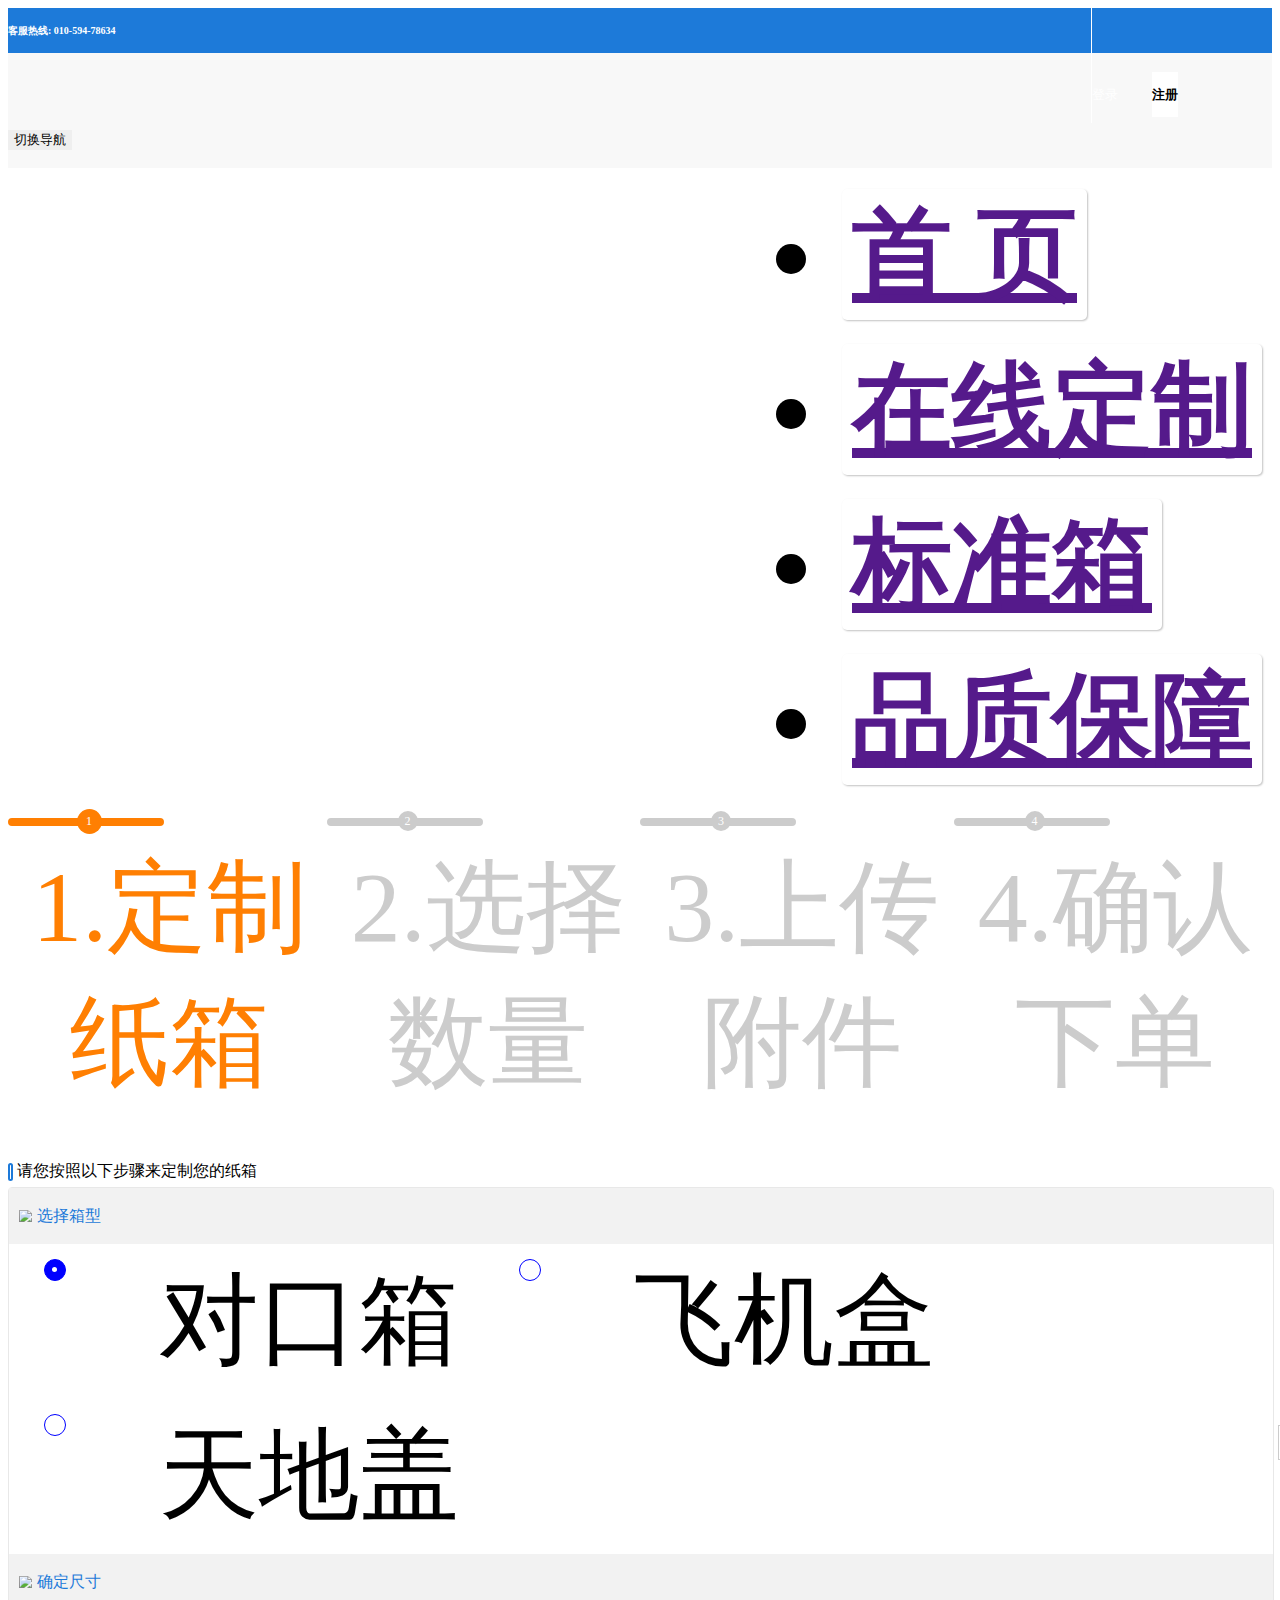
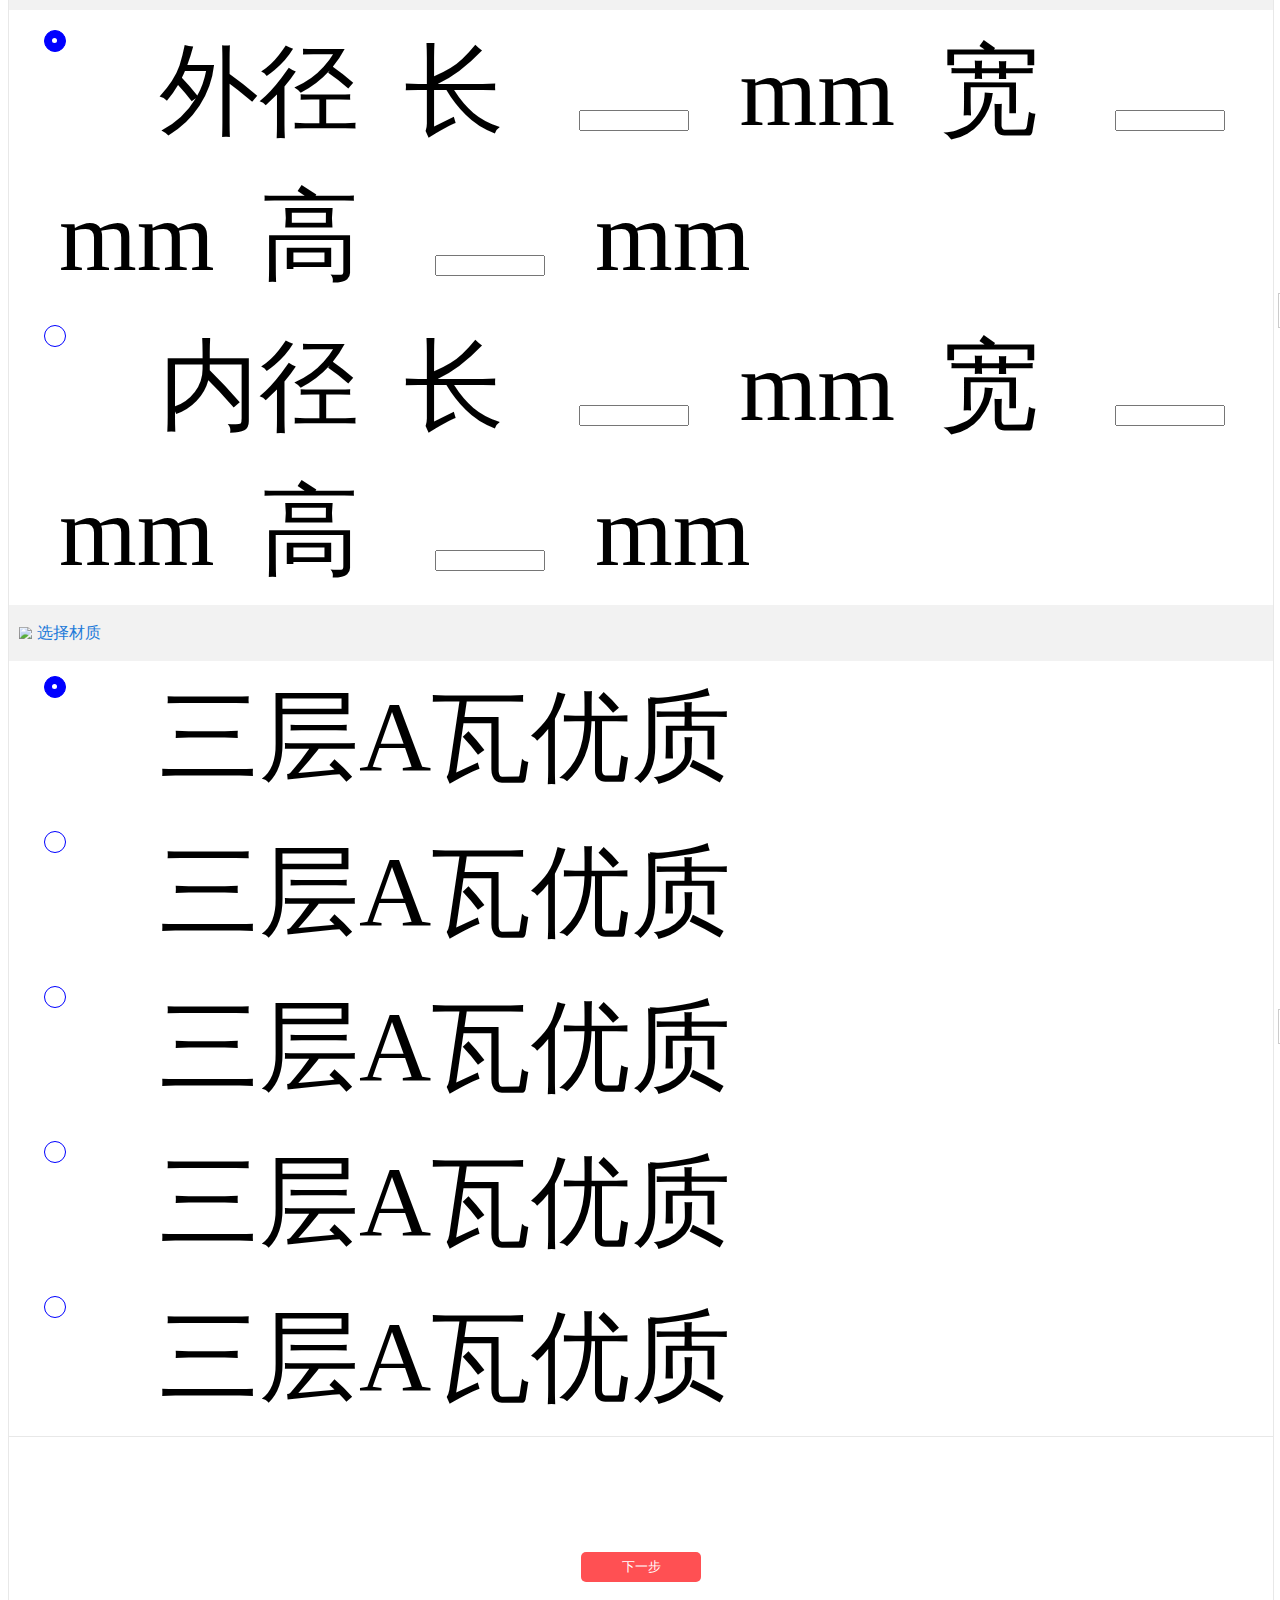
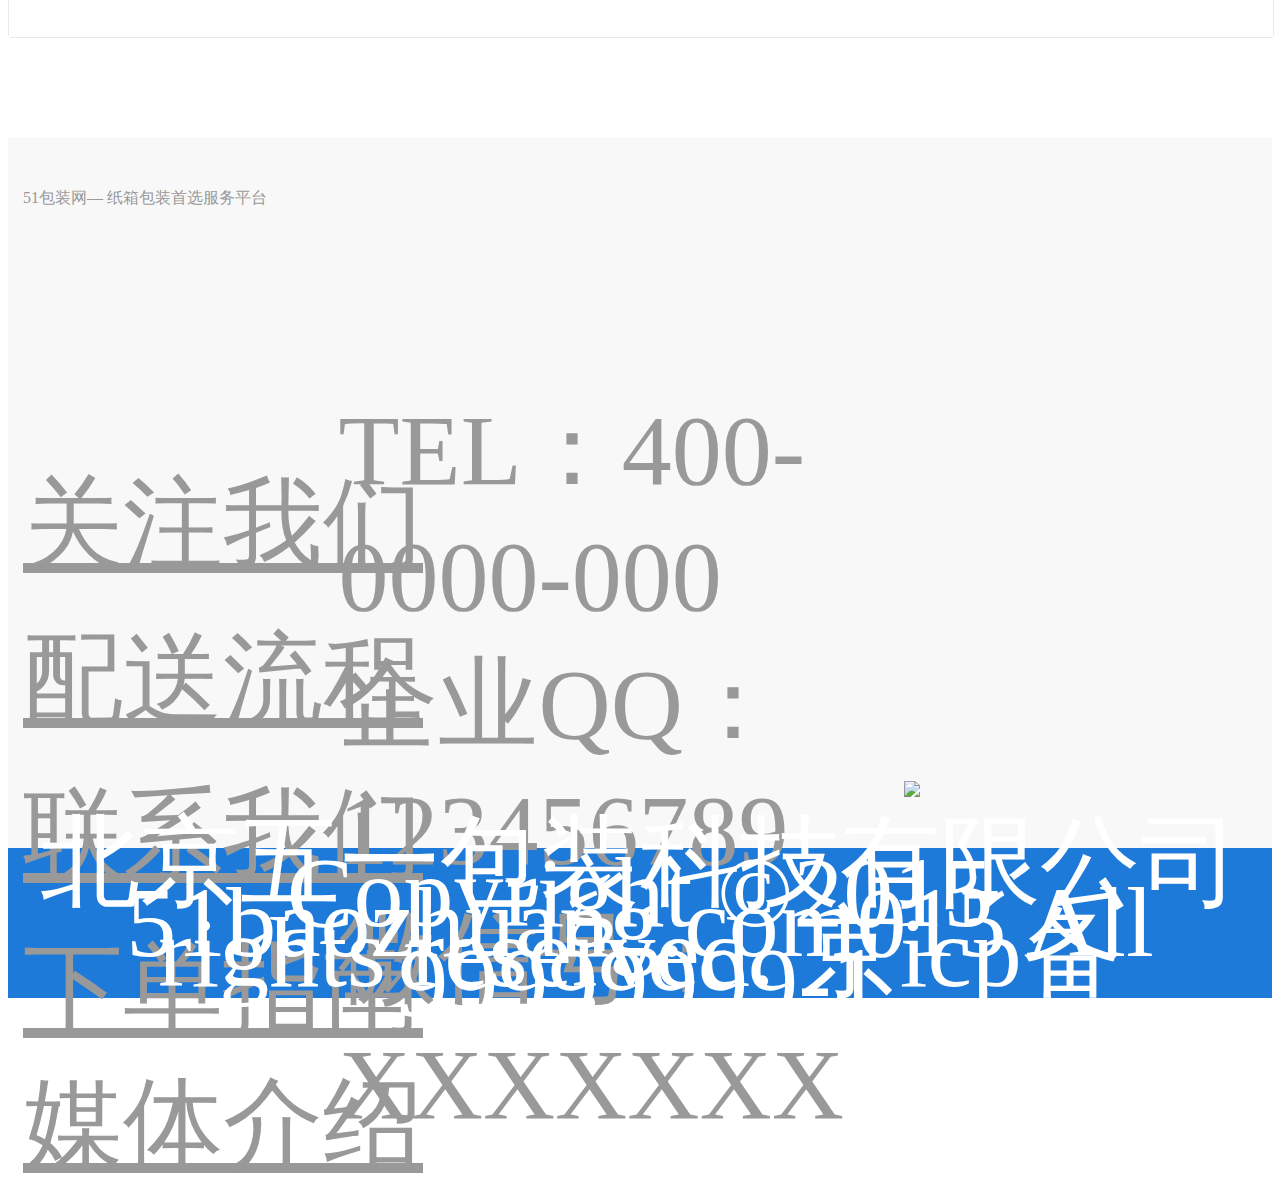
==== index.html @ 665cada9 "任务⑩" ====
<!DOCTYPE html>
<html lang="en">
<head>
    <meta charset="UTF-8">
    <title>定制箱</title>
    <meta name="viewport" content="width=device-width,initial-scale=1.0,minimum-scale=1,maximum-scale=1,user-scalable=no">
    <!-- 最新版本的 Bootstrap 核心 CSS 文件 -->
    <link rel="stylesheet" href="https://cdn.bootcss.com/bootstrap/3.3.7/css/bootstrap.min.css" integrity="sha384-BVYiiSIFeK1dGmJRAkycuHAHRg32OmUcww7on3RYdg4Va+PmSTsz/K68vbdEjh4u" crossorigin="anonymous">
    <script src="https://cdn.bootcss.com/jquery/3.2.1/jquery.min.js"></script>
    <!-- 可选的 Bootstrap 主题文件（一般不用引入） -->
    <link rel="stylesheet" href="https://cdn.bootcss.com/bootstrap/3.3.7/css/bootstrap-theme.min.css" integrity="sha384-rHyoN1iRsVXV4nD0JutlnGaslCJuC7uwjduW9SVrLvRYooPp2bWYgmgJQIXwl/Sp" crossorigin="anonymous">

    <!-- 最新的 Bootstrap 核心 JavaScript 文件 -->
    <script src="https://cdn.bootcss.com/bootstrap/3.3.7/js/bootstrap.min.js" integrity="sha384-Tc5IQib027qvyjSMfHjOMaLkfuWVxZxUPnCJA7l2mCWNIpG9mGCD8wGNIcPD7Txa" crossorigin="anonymous"></script>
    <!--[if lt IE 9]>
    <script src="https://cdn.bootcss.com/html5shiv/3.7.3/html5shiv.min.js"></script>
    <script src="https://cdn.bootcss.com/respond.js/1.4.2/respond.min.js"></script>
    <![endif]-->
    <link rel="stylesheet" href="stylebox.css" type="text/css">
</head>
<body>

<header>
    <div class="container">
        <div class="tele-log">
            <div class="tele">
                客服热线: 010-594-78634
            </div>
            <div class="log">
                <div class="login"><button class="btn-block" style="padding:0;height:100%;
text-align:center;line-height:.45rem;color:#fff;background-color: transparent;">
                    登录</button></div>
                <div class="register"><button class="btn-block" style="padding:0;height:100%;text-align:center;line-height:.45rem;
font-weight:bold;background-color:#fff;">
                    注册</button></div>
            </div>
        </div>
    </div>
    <div class="nav-1">
    <div class="container">
        <nav class="navbar navbar-default" role="navigation" style="margin-bottom: 0!important;border:0;
box-shadow: none;">
            <div class="nav-1">
            <div class="navbar-header">
                    <button type="button" class="navbar-toggle" data-toggle="collapse"
                            data-target="#example-navbar-collapse">
                        <span class="sr-only" >切换导航</span>
                        <span class="icon-bar"></span>
                        <span class="icon-bar"></span>
                        <span class="icon-bar"></span>
                    </button>
                </div>
                <div class="collapse navbar-collapse" id="example-navbar-collapse" style="padding:0;">
                    <ul class="nav navbar-nav">
                        <li class="nav-2"><a href class="nav-3">首 页</a></li>
                        <li class="nav-2"><a href class="nav-3">在线定制</a></li>
                        <li class="nav-2"><a href class="nav-3">标准箱</a></li>
                        <li class="nav-2"><a href class="nav-3">品质保障</a></li>
                    </ul>
                </div>
            </div>
        </nav>
    </div>
    </div>
</header>

<main>
    <div class="container">

     <div class="clearfix">
         <div style="float:right;display:flex;">
             <div style="z-index:15;margin-top:.1rem;">
             <div style="background-color: #FF7F02;width:1.5rem;height:2px;border:3px solid #FF7F02;border-radius:8px;position:relative;">
                 <div class="word-2-1">1</div>
             </div>
                 <div style="margin-top:.15rem;color:#FF7F02;text-align:center;">1.定制纸箱</div>
         </div>
             <div style="margin:.1rem -.05rem;">
                 <div style="background-color: #ccc;width:1.5rem;height:2px;border:3px solid #ccc;border-radius:8px;position:relative;">
                     <div class="word-2-2">2</div>
                 </div>
                 <div style="margin-top:.15rem;color:#ccc;text-align: center;">2.选择数量</div>
             </div>

             <div style="margin:.1rem -.05rem;">
                 <div style="background-color: #ccc;width:1.5rem;height:2px;border:3px solid #ccc;border-radius:8px;position:relative;">
                     <div class="word-2-2">3</div>
                 </div>
                 <div style="margin-top:.15rem;color:#ccc;text-align: center;">3.上传附件</div>
             </div>
             <div style="margin:.1rem -.05rem;">
                 <div style="background-color: #ccc;width:1.5rem;height:2px;border:3px solid #ccc;border-radius:8px;position:relative;">
                     <div class="word-2-2">4</div>
                 </div>
                 <div style="margin-top:.15rem;color:#ccc;text-align: center;">4.确认下单</div>
             </div>
         </div>
     </div>



    <div class="select-title">
        <div style="height:.14rem;width:1px;border:.02rem solid #1D7AD9;border-radius:7px;"></div>
        <div style="margin-left:4px;font-size:.16rem;">请您按照以下步骤来定制您的纸箱</div>
    </div>

    <div class="select">
     <div >
       <div class="select-category">
           <div style="padding:2px .05rem 2px .1rem;"><img src="images/box_03.png" style="display:block;zoom:.8;"></div>
           <div class="word-1">选择箱型</div>
       </div>

         <div class="select-1">
             <div style="display:table-cell;vertical-align: middle;">
             <form method="post">
                 <label>
                 <div class="radio-1">
                     <input type="radio" name="sort" id="items1" checked>
                     <label for="items1"></label>
                     <span>&nbsp;&nbsp;&nbsp;对口箱</span>
                 </div>
                 </label>
                 <label>
                 <div class="radio-1">
                     <input type="radio" name="sort" id="items2">
                     <label for="items2"></label>
                     <span>&nbsp;&nbsp;&nbsp;飞机盒</span>
                 </div>
                 </label>
                 <label>
                 <div class="radio-1">
                     <input type="radio" name="sort" id="items3">
                     <label for="items3"></label>
                     <span>&nbsp;&nbsp;&nbsp;天地盖</span>
                 </div>
                 </label>
             </form>
             </div>
             <div style="position:absolute;top:36%;right:.15rem;">
                 <form method="post">
                     <div class="dropdownn" >
                         <div style="z-index:-4;position:absolute;right:4px;top:5px;width:20px;height:26px;background-color:blue;line-height:.2rem;text-align:center;border-radius:5px;">
                             <div class="dropdownn-1" ></div>
                         </div>
                         <select >
                             <option >查看详情</option>
                             <option>1</option>
                             <option>2</option>
                             <option>3</option>
                         </select></div>
                 </form>
             </div>
         </div>
     </div>


        <div >
            <div class="select-category">
                <div style="padding:2px .05rem 2px .1rem;"><img src="images/box_06.png" style="display:block;zoom:.8;"></div>
                <div class="word-1">确定尺寸</div>
            </div>
            <div class="select-1">
                <div style="display:table-cell;vertical-align: middle;">

                <form method="post">

                        <div style="margin:.05rem 0;">
                            <label>
                        <div class="radio-1" >
                            <input type="radio" name="sort" id="items4" checked>
                            <label for="items4"></label>
                            <span>&nbsp;&nbsp;&nbsp;外径</span>
                        </div>
                            </label>
                            <label style="margin-left:.2rem;margin-top:.1rem;">
                                长&nbsp;&nbsp;&nbsp;<input type="text" class="tex">&nbsp;&nbsp;mm
                            </label>
                            <label style="margin-left:.2rem;margin-top:.1rem;">
                                宽&nbsp;&nbsp;&nbsp;<input type="text" class="tex">&nbsp;&nbsp;mm
                            </label>
                            <label style="margin-left:.2rem;margin-top:.1rem;">
                                高&nbsp;&nbsp;&nbsp;<input type="text" class="tex">&nbsp;&nbsp;mm
                            </label>
                        </div>
                        <div style="margin:.05rem 0;">
                            <label>
                    <div class="radio-1" >
                        <input type="radio" name="sort"  id="items5">
                        <label for="items5"></label>
                        <span>&nbsp;&nbsp;&nbsp;内径</span>
                    </div>
                            </label>
                        <label style="margin-left:.2rem;margin-top:.1rem;">
                            长&nbsp;&nbsp;&nbsp;<input type="text" class="tex">&nbsp;&nbsp;mm
                        </label>
                        <label style="margin-left:.2rem;margin-top:.1rem;">
                            宽&nbsp;&nbsp;&nbsp;<input type="text" class="tex">&nbsp;&nbsp;mm
                        </label>
                        <label style="margin-left:.2rem;margin-top:.1rem;">
                            高&nbsp;&nbsp;&nbsp;<input type="text" class="tex">&nbsp;&nbsp;mm
                        </label>
                        </div>

                </form>
                </div>

                <div style="position:absolute;top:36%;right:.15rem;">
                    <form method="post">
                        <div class="dropdownn" >
                            <div style="z-index:-4;position:absolute;right:4px;top:5px;width:20px;height:26px;background-color:blue;line-height:.2rem;text-align:center;border-radius:5px;">
                                <div class="dropdownn-1" ></div>
                            </div>
                            <select>
                                <option >查看详情</option>
                                <option>1</option>
                                <option>2</option>
                                <option>3</option>
                            </select></div>
                    </form>
                </div>
            </div>
        </div>


        <div>
            <div class="select-category">
                <div style="padding:2px .05rem 2px .1rem;"><img src="images/box_10.png" style="display:block;zoom:.8;"></div>
                <div class="word-1">选择材质</div>
            </div>
            <div class="select-1">
                <div style="display:table-cell;vertical-align:middle;">
                <form method="post">
                    <label>
                    <div class="radio-1">
                        <input type="radio" name="sort"  id="items6" checked>
                        <label for="items6"></label>
                        <span>&nbsp;&nbsp;&nbsp;三层A瓦优质</span>
                    </div>
                    </label>
                    <label>
                    <div class="radio-1">
                        <input type="radio" name="sort" id="items7">
                        <label for="items7"></label>
                        <span>&nbsp;&nbsp;&nbsp;三层A瓦优质</span>
                    </div>
                    </label>
                    <label>
                    <div class="radio-1">
                        <input type="radio" name="sort"  id="items8">
                        <label for="items8"></label>
                        <span>&nbsp;&nbsp;&nbsp;三层A瓦优质</span>
                    </div>
                    </label>
                    <label>
                    <div class="radio-1">
                        <input type="radio" name="sort" id="items9">
                        <label for="items9"></label>
                        <span>&nbsp;&nbsp;&nbsp;三层A瓦优质</span>
                    </div>
                    </label>
                    <label>
                    <div class="radio-1">
                        <input type="radio" name="sort" id="items10">
                        <label for="items10"></label>
                        <span>&nbsp;&nbsp;&nbsp;三层A瓦优质</span>
                    </div></label>


                </form>
                </div>
                <div style="position:absolute;top:36%;right:.15rem;">
                    <form method="post">
                        <div class="dropdownn" >
                            <div style="z-index:-4;position:absolute;right:4px;top:5px;width:20px;height:26px;background-color:blue;line-height:.2rem;text-align:center;border-radius:5px;">
                                <div class="dropdownn-1" ></div>
                            </div>
                        <select >
                            <option >查看详情</option>
                            <option>1</option>
                            <option>2</option>
                            <option>3</option>
                        </select></div>
                    </form>
                </div>
        </div>
            <div style="min-height:2rem;width:100%;display:table;text-align:center;background-color:#fff;border-top:1px solid #e8e8e8;">
               <div style="display:table-cell;vertical-align:middle;height:.3rem;"><input type="submit" value="下一步" class="submitted"/> </div>
            </div>
    </div>
    </div>
    </div>
</main>






<footer>

    <div class="bottom-0">
        <div class="container">
            <div class="row">
                <div class="bottom-0-1 col-md-4 col-xs-12 col-sm-6">
                    <div class="word-3">
                        51包装网— 纸箱包装首选服务平台
                    </div>

                </div>
                <div class="bottom-0-1 col-md-4 col-xs-12 col-sm-6">
                    <div class="row">
                        <div class="col-md-4 word4-row">
                            <a href class="word-4">
                                关注我们
                            </a>
                        </div>
                        <div class="col-md-4 word4-row" >
                            <a href class="word-4">
                                配送流程
                            </a>
                        </div>

                        <div class="col-md-4 word4-row">
                            <a href class="word-4">
                                联系我们
                            </a>
                        </div>
                        <div class="col-md-4">
                            <a href class="word-4">
                                下单指南
                            </a>
                    </div>
                        <div class="col-md-4">
                            <a href class="word-4">
                                媒体介绍
                            </a>
                        </div>
                    </div>
                </div>
                <div class="bottom-0-2 col-md-4 col-xs-12 col-sm-4">
                   <table>
                       <tbody>
                        <tr>
                            <td style="width:60%; color:#999;">TEL：400-0000-000</td>
                            <td rowspan="3"><img src="https://github.com/Emlark/SVN/blob/master/images/a_57.png?raw=true" style="padding-left:.05rem;display: inline-block;  height: auto;max-width: 100%;">
                            </td>
                        </tr>
                        <tr>
                            <td style="color:#999;">企业QQ：123456789</td>
                        </tr>
                        <tr>
                            <td style="color:#999;">微信号：XXXXXXX</td>
                        </tr>

                       </tbody>
                   </table>
                </div>
            </div>
        </div>
    </div>


    <div class="bottom-1">
    <div class="bottom-1-word">
        <p style="margin:0;">
            北京五一包装科技有限公司Copyright ©2015   51baozhuang.com015   All rights reserved.   京icp备99999999-1
        </p>
    </div>
</div>
</footer>
</body>
</html>
---- stylebox.css ----
html{
    margin:0;
    padding:0;
    font-size:625%;
    height:100%;
}

body{
    height:100%;
}

button{
    outline:none;
    border:none;
}

.radio-1{
    position: relative;
    display:inline-block;
    margin:.1rem 0 .1rem .3rem;

}


.radio-1>input[type="radio"] {
    width: 20px;
    height: 20px;
    opacity: 0;
    margin:0;
}

.radio-1>label {
    position: absolute;
    left: 5px;
    top: 5px;
    background-color:#fff;
    width: 20px;
    height: 20px;
    border-radius: 50%;
    border: 1px solid blue;
}

input:checked+label {
    background-color: blue;
    border: 1px solid blue;
}

input:checked+label::before {
    position: absolute;
    content: "";
    width: 5px;
    height: 5px;
    top: 7px;
    left: 7px;
    background-color:#fff;
    border-radius:50%;

}


select{
    appearance:none;
    -moz-appearance:none;
    -webkit-appearance: none;
    border:1px solid #ccc;
    height:.35rem;
    background-color: transparent;

}

select::-ms-expand {
    display: none; }

.dropdownn{
    position:relative;

}

.dropdownn-1 {
    display:inline-block;
    margin-top:11px;
    width:0;
    height:0;
    border-top:5px solid #fff;
    border-left:5px solid transparent;
    border-right:5px solid transparent;
    border-bottom:5px solid transparent;




}
header{
    background-color:#1D7AD9;
    position:relative;
    top:0;
    left:0;
    right:0;
    width:100%;
}

main{
    margin-bottom:1rem;
}

.tele-log{
    height:.45rem;
    width:100%;
}

.tele{
    float:left;
    font-size:.1rem;
    font-weight:bold;
    color:#fff;
    height:.45rem;
    line-height:.45rem;
}

.log{
    float:right;
    display:flex;
}

.login{
    border-left:1px solid #fff;
    margin:0;
    padding:0;
    height:100%;
    width:.6rem;
}

.register{
    margin:0;
    padding:0;
    width:1.2rem;
    height:100%;
}

.nav-1{
    background-color: #f8f8f8;
}

.nav-2{
    background-color:#fff;
    border-radius:5px;
}

.nav-3{
    padding:.1rem!important;
    font-weight:bold;
    border-radius:5px;
    box-shadow:1px 1px 2px #C2C2C2;
    text-align:center;
}

.nav-3:hover{
    background-color:#1D7AD9!important;
    color:#fff!important;
}


.clearfix {
    margin:.3rem 0 .4rem 0;
}


.clearfix:after{
    content:'';
    display:block;
    clear:both;
}



.submitted{
    border-radius:5px;
    background-color:#FF5053;
    color:#fff;
    height:.3rem;
    width:1.2rem;
    outline:none;
    border:none;
}





.select-title{
    display:flex;
    align-items:center;
    margin:.05rem 0;
}

.select{
    border-radius:4px;
    border:1px solid #e8e8e8;
    width:100%;
}

.select-category{
    display:flex;
    align-items:center;
    width:100%;
    background-color:#f2f2f2;
    padding:8px 0;
    min-height:.4rem;

}

.select-1{
    min-height:1rem;
    width:100%;
    display:table;
    vertical-align:middle;
    position:relative;
}


@media (max-width:768px){
    .nav-2{
        margin:0;
        border-radius:0;
    }
    .nav-3{
        padding:.1rem 0!important;
        border-radius:0;
    }
    .navbar-nav {
        margin: 7px 0;
    }

    .bottom-0-1{
        padding:.3rem;
    }
    .bottom-0-2{
        display:flex;
        align-items:center;
        padding-left:.3rem;
    }
    .word4-row {
        margin-bottom: 0;
    }
    .tex{
        width:18vw
    }
    select{
        width:.82rem;
        padding-left:0;
    }
    .select-1{
        padding-right:1rem;
    }
}


@media (min-width:768px){
    .nav-2{
        margin:.2rem .1rem;
    }
    .navbar-nav {
        margin:0;
        float:right;
    }

    .bottom-0-1{
        padding:.5rem .3rem .5rem .15rem;
        height:1.7rem;
    }
    .bottom-0-2{
        display:flex;
        align-items:center;
        justify-content:flex-end;
    }
    .word4-row{
        margin-bottom:.2rem;
    }
    .tex{
        width:8vw;
    }
    select{
        width:1rem;
        padding-left:10px;
    }
    .select-1{
        padding-right:1.2rem;
    }

}




footer{
    position: relative;
    bottom:0;
    left:0;
    right:0;
    width:100%;
}

.bottom-0{
    width:100%;
    background-color:#f8f8f8;

}

.bottom-0-2{
    height:1.7rem;
}


.bottom-1{
    min-height:.3rem;
    background-color:#1D7AD9;

}
.bottom-1-word{
    text-align:center;
    line-height:.3rem;
    color:#fff;
}

.word-1{
    color:#1D7AD9;
    font-size:.16rem;
}

.word-2-1{
    font-size:.12rem;
    color:#fff;
    background-color: #FF7F02;
    width:.25rem;height:.25rem;
    border-radius:50%;
    position:absolute;
    top:-.125rem;
    right:.595rem;
    text-align:center;
    line-height:.25rem;
}

.word-2-2{
    font-size:.12rem;
    color:#fff;
    background-color: #ccc;
    width:.2rem;height:.2rem;
    border-radius:50%;
    position:absolute;
    top:-.1rem;
    right:.62rem;
    text-align:center;
    line-height:.2rem;
}

.word-3{
    font-size:.16rem;
    color:#999;
}


.word-4{
    color:#999;
}
.word-4:hover{
    text-decoration:none;
    color:#1D7AD9;
}
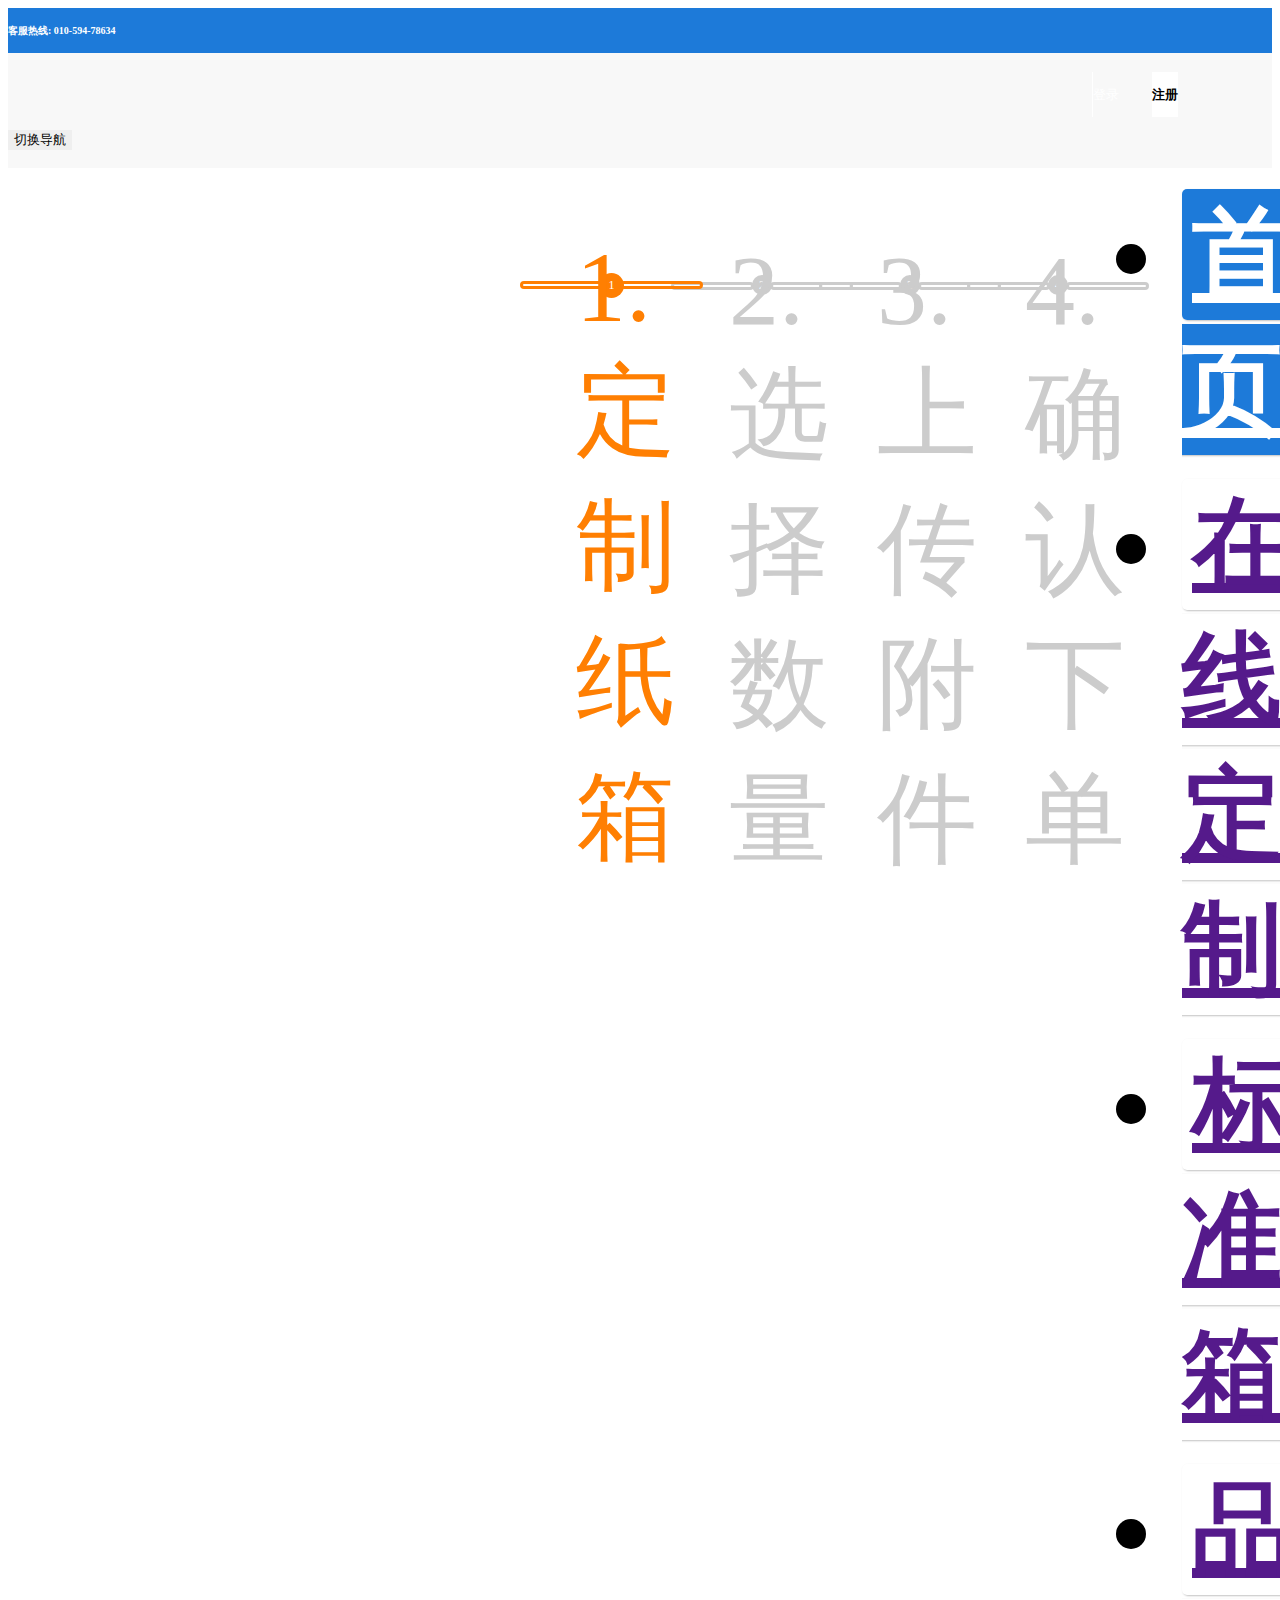
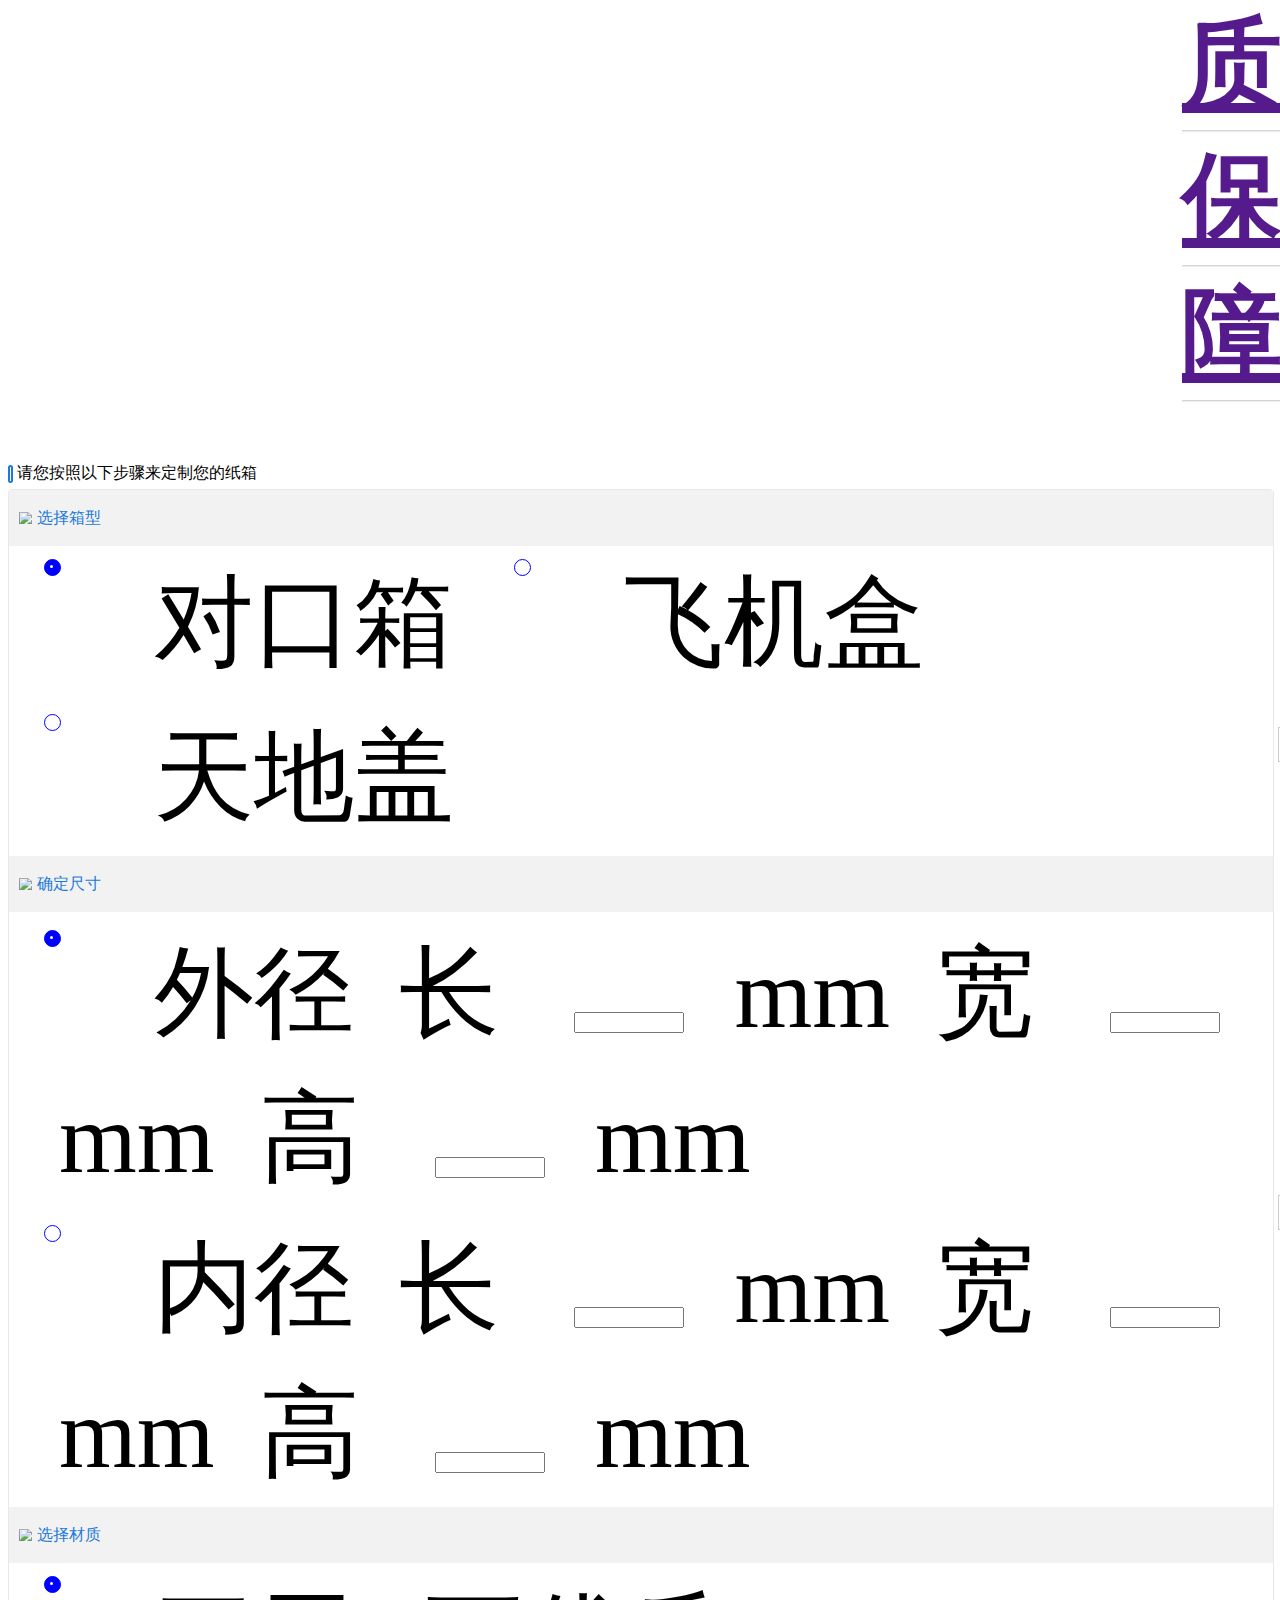
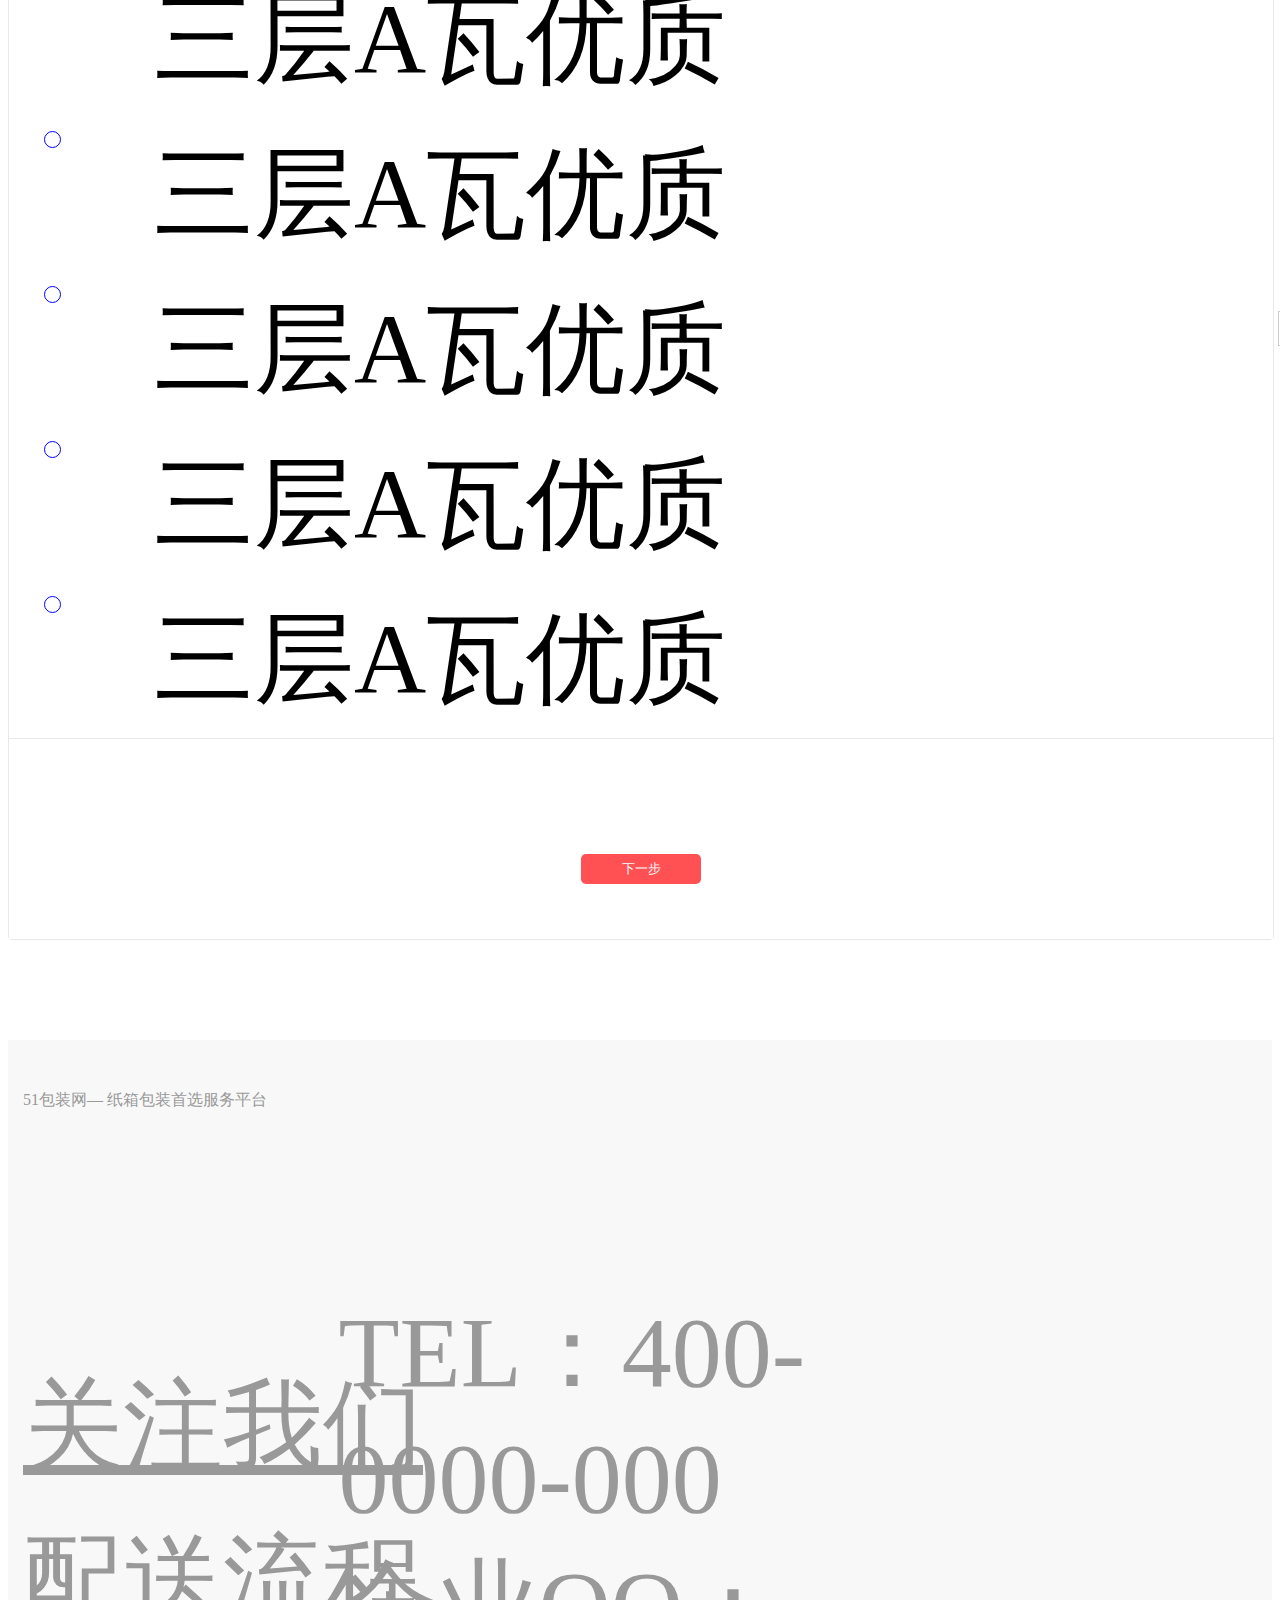
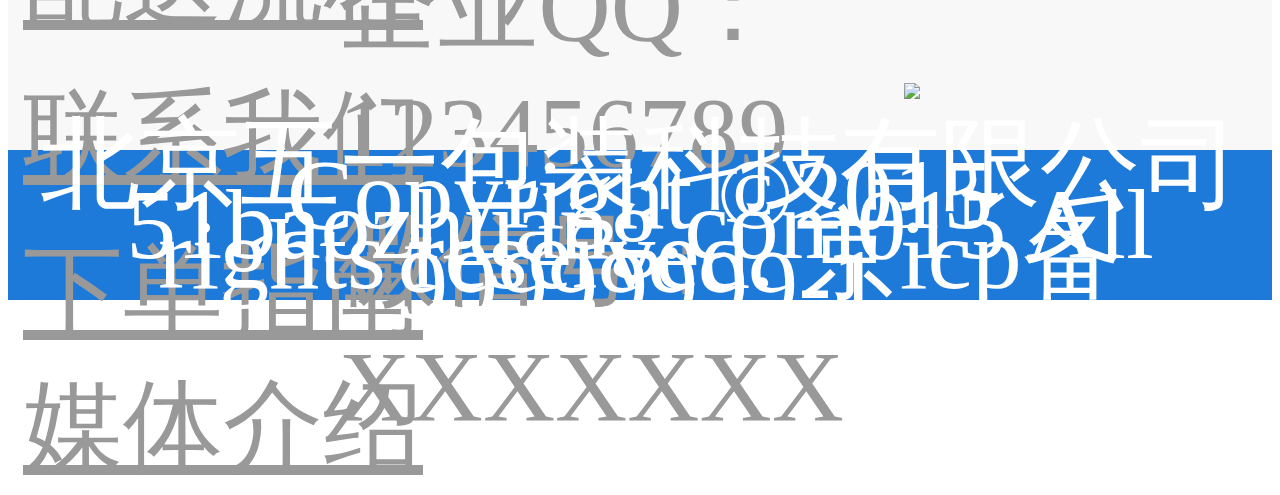
==== commit 747bb7c4: "任务⑩" ====
--- a/index.html
+++ b/index.html
@@ -23,13 +23,15 @@
 <header>
     <div class="container">
         <div class="tele-log">
+            <div style="width:47vw;overflow:hidden;float:left;">
             <div class="tele">
                 客服热线: 010-594-78634
-            </div>
+            </div></div>
             <div class="log">
-                <div class="login"><button class="btn-block" style="padding:0;height:100%;
-text-align:center;line-height:.45rem;color:#fff;background-color: transparent;">
-                    登录</button></div>
+                <div class="login">
+                    <button class="btn-block login-btn">
+                    登录</button>
+                </div>
                 <div class="register"><button class="btn-block" style="padding:0;height:100%;text-align:center;line-height:.45rem;
 font-weight:bold;background-color:#fff;">
                     注册</button></div>
@@ -52,7 +54,7 @@
                 </div>
                 <div class="collapse navbar-collapse" id="example-navbar-collapse" style="padding:0;">
                     <ul class="nav navbar-nav">
-                        <li class="nav-2"><a href class="nav-3">首 页</a></li>
+                        <li class="nav-2"><a href class="nav-3" style="background-color:#1D7AD9!important;color:#fff!important;">首 页</a></li>
                         <li class="nav-2"><a href class="nav-3">在线定制</a></li>
                         <li class="nav-2"><a href class="nav-3">标准箱</a></li>
                         <li class="nav-2"><a href class="nav-3">品质保障</a></li>
@@ -68,31 +70,24 @@
     <div class="container">
 
      <div class="clearfix">
-         <div style="float:right;display:flex;">
-             <div style="z-index:15;margin-top:.1rem;">
-             <div style="background-color: #FF7F02;width:1.5rem;height:2px;border:3px solid #FF7F02;border-radius:8px;position:relative;">
+         <div class="clearfix-1">
+
+             <div style="z-index:15;" class="process">
                  <div class="word-2-1">1</div>
-             </div>
-                 <div style="margin-top:.15rem;color:#FF7F02;text-align:center;">1.定制纸箱</div>
+                 <p style="color:#FF7F02;margin-top:12px;" class="word-2">1.定制纸箱</p>
          </div>
-             <div style="margin:.1rem -.05rem;">
-                 <div style="background-color: #ccc;width:1.5rem;height:2px;border:3px solid #ccc;border-radius:8px;position:relative;">
+             <div class="process">
                      <div class="word-2-2">2</div>
-                 </div>
-                 <div style="margin-top:.15rem;color:#ccc;text-align: center;">2.选择数量</div>
-             </div>
-
-             <div style="margin:.1rem -.05rem;">
-                 <div style="background-color: #ccc;width:1.5rem;height:2px;border:3px solid #ccc;border-radius:8px;position:relative;">
+                 <p style="color:#ccc;" class="word-2">2.选择数量</p>
+             </div>
+
+             <div class="process">
                      <div class="word-2-2">3</div>
-                 </div>
-                 <div style="margin-top:.15rem;color:#ccc;text-align: center;">3.上传附件</div>
-             </div>
-             <div style="margin:.1rem -.05rem;">
-                 <div style="background-color: #ccc;width:1.5rem;height:2px;border:3px solid #ccc;border-radius:8px;position:relative;">
+                 <p style="color:#ccc;" class="word-2">3.上传附件</p>
+             </div>
+             <div class="process">
                      <div class="word-2-2">4</div>
-                 </div>
-                 <div style="margin-top:.15rem;color:#ccc;text-align: center;">4.确认下单</div>
+                 <p style="color:#ccc;" class="word-2">4.确认下单</p>
              </div>
          </div>
      </div>
@@ -101,40 +96,40 @@
 
     <div class="select-title">
         <div style="height:.14rem;width:1px;border:.02rem solid #1D7AD9;border-radius:7px;"></div>
-        <div style="margin-left:4px;font-size:.16rem;">请您按照以下步骤来定制您的纸箱</div>
+        <div class="word-title">请您按照以下步骤来定制您的纸箱</div>
     </div>
 
     <div class="select">
      <div >
        <div class="select-category">
-           <div style="padding:2px .05rem 2px .1rem;"><img src="images/box_03.png" style="display:block;zoom:.8;"></div>
+           <div style="padding:2px .05rem 2px .1rem;"><img src="https://github.com/Emlark/EMO/blob/master/images/box_03.png?raw=true" style="display:block;zoom:.8;"></div>
            <div class="word-1">选择箱型</div>
        </div>
 
          <div class="select-1">
              <div style="display:table-cell;vertical-align: middle;">
              <form method="post">
-                 <label>
-                 <div class="radio-1">
+
+                 <label class="radio-1">
                      <input type="radio" name="sort" id="items1" checked>
                      <label for="items1"></label>
                      <span>&nbsp;&nbsp;&nbsp;对口箱</span>
-                 </div>
                  </label>
-                 <label>
-                 <div class="radio-1">
+
+
+                 <label class="radio-1">
                      <input type="radio" name="sort" id="items2">
                      <label for="items2"></label>
                      <span>&nbsp;&nbsp;&nbsp;飞机盒</span>
-                 </div>
                  </label>
-                 <label>
-                 <div class="radio-1">
+
+
+                 <label class="radio-1">
                      <input type="radio" name="sort" id="items3">
                      <label for="items3"></label>
                      <span>&nbsp;&nbsp;&nbsp;天地盖</span>
-                 </div>
                  </label>
+
              </form>
              </div>
              <div style="position:absolute;top:36%;right:.15rem;">
@@ -143,7 +138,7 @@
                          <div style="z-index:-4;position:absolute;right:4px;top:5px;width:20px;height:26px;background-color:blue;line-height:.2rem;text-align:center;border-radius:5px;">
                              <div class="dropdownn-1" ></div>
                          </div>
-                         <select >
+                         <select>
                              <option >查看详情</option>
                              <option>1</option>
                              <option>2</option>
@@ -157,7 +152,7 @@
 
         <div >
             <div class="select-category">
-                <div style="padding:2px .05rem 2px .1rem;"><img src="images/box_06.png" style="display:block;zoom:.8;"></div>
+                <div style="padding:2px .05rem 2px .1rem;"><img src="https://github.com/Emlark/EMO/blob/master/images/box_06.png?raw=true" style="display:block;zoom:.8;"></div>
                 <div class="word-1">确定尺寸</div>
             </div>
             <div class="select-1">
@@ -166,38 +161,37 @@
                 <form method="post">
 
                         <div style="margin:.05rem 0;">
-                            <label>
-                        <div class="radio-1" >
+
+                        <label class="radio-1" >
                             <input type="radio" name="sort" id="items4" checked>
                             <label for="items4"></label>
                             <span>&nbsp;&nbsp;&nbsp;外径</span>
-                        </div>
-                            </label>
-                            <label style="margin-left:.2rem;margin-top:.1rem;">
+                        </label>
+                            <label class="radio-margin">
                                 长&nbsp;&nbsp;&nbsp;<input type="text" class="tex">&nbsp;&nbsp;mm
                             </label>
-                            <label style="margin-left:.2rem;margin-top:.1rem;">
+                            <label class="radio-margin">
                                 宽&nbsp;&nbsp;&nbsp;<input type="text" class="tex">&nbsp;&nbsp;mm
                             </label>
-                            <label style="margin-left:.2rem;margin-top:.1rem;">
+                            <label class="radio-margin">
                                 高&nbsp;&nbsp;&nbsp;<input type="text" class="tex">&nbsp;&nbsp;mm
                             </label>
                         </div>
                         <div style="margin:.05rem 0;">
-                            <label>
-                    <div class="radio-1" >
+
+                    <label class="radio-1" >
                         <input type="radio" name="sort"  id="items5">
                         <label for="items5"></label>
                         <span>&nbsp;&nbsp;&nbsp;内径</span>
-                    </div>
-                            </label>
-                        <label style="margin-left:.2rem;margin-top:.1rem;">
+                    </label>
+
+                        <label class="radio-margin">
                             长&nbsp;&nbsp;&nbsp;<input type="text" class="tex">&nbsp;&nbsp;mm
                         </label>
-                        <label style="margin-left:.2rem;margin-top:.1rem;">
+                        <label class="radio-margin">
                             宽&nbsp;&nbsp;&nbsp;<input type="text" class="tex">&nbsp;&nbsp;mm
                         </label>
-                        <label style="margin-left:.2rem;margin-top:.1rem;">
+                        <label class="radio-margin">
                             高&nbsp;&nbsp;&nbsp;<input type="text" class="tex">&nbsp;&nbsp;mm
                         </label>
                         </div>
@@ -225,46 +219,45 @@
 
         <div>
             <div class="select-category">
-                <div style="padding:2px .05rem 2px .1rem;"><img src="images/box_10.png" style="display:block;zoom:.8;"></div>
+                <div style="padding:2px .05rem 2px .1rem;"><img src="https://github.com/Emlark/EMO/blob/master/images/box_10.png?raw=true" style="display:block;zoom:.8;"></div>
                 <div class="word-1">选择材质</div>
             </div>
             <div class="select-1">
                 <div style="display:table-cell;vertical-align:middle;">
                 <form method="post">
-                    <label>
-                    <div class="radio-1">
+
+                    <label class="radio-1">
                         <input type="radio" name="sort"  id="items6" checked>
                         <label for="items6"></label>
                         <span>&nbsp;&nbsp;&nbsp;三层A瓦优质</span>
-                    </div>
-                    </label>
-                    <label>
-                    <div class="radio-1">
+                    </label>
+
+
+                    <label class="radio-1">
                         <input type="radio" name="sort" id="items7">
                         <label for="items7"></label>
                         <span>&nbsp;&nbsp;&nbsp;三层A瓦优质</span>
-                    </div>
-                    </label>
-                    <label>
-                    <div class="radio-1">
+                    </label>
+
+
+                    <label class="radio-1">
                         <input type="radio" name="sort"  id="items8">
                         <label for="items8"></label>
                         <span>&nbsp;&nbsp;&nbsp;三层A瓦优质</span>
-                    </div>
-                    </label>
-                    <label>
-                    <div class="radio-1">
+                    </label>
+
+
+                    <label class="radio-1">
                         <input type="radio" name="sort" id="items9">
                         <label for="items9"></label>
                         <span>&nbsp;&nbsp;&nbsp;三层A瓦优质</span>
-                    </div>
-                    </label>
-                    <label>
-                    <div class="radio-1">
+                    </label>
+
+                    <label class="radio-1">
                         <input type="radio" name="sort" id="items10">
                         <label for="items10"></label>
                         <span>&nbsp;&nbsp;&nbsp;三层A瓦优质</span>
-                    </div></label>
+                    </label>
 
 
                 </form>
--- a/stylebox.css
+++ b/stylebox.css
@@ -14,17 +14,20 @@
     border:none;
 }
 
+
+
 .radio-1{
     position: relative;
     display:inline-block;
-    margin:.1rem 0 .1rem .3rem;
-
-}
+
+
+}
+
 
 
 .radio-1>input[type="radio"] {
-    width: 20px;
-    height: 20px;
+    width: 15px;
+    height: 15px;
     opacity: 0;
     margin:0;
 }
@@ -32,10 +35,10 @@
 .radio-1>label {
     position: absolute;
     left: 5px;
-    top: 5px;
+    top: 3px;
     background-color:#fff;
-    width: 20px;
-    height: 20px;
+    width: 15px;
+    height: 15px;
     border-radius: 50%;
     border: 1px solid blue;
 }
@@ -48,15 +51,18 @@
 input:checked+label::before {
     position: absolute;
     content: "";
-    width: 5px;
-    height: 5px;
-    top: 7px;
-    left: 7px;
+    width: 3px;
+    height: 3px;
+    top: 5px;
+    left: 5px;
     background-color:#fff;
     border-radius:50%;
 
 }
 
+.radio-margin{
+    margin-top:.1rem;
+}
 
 select{
     appearance:none;
@@ -109,12 +115,13 @@
 }
 
 .tele{
-    float:left;
+
     font-size:.1rem;
     font-weight:bold;
     color:#fff;
     height:.45rem;
     line-height:.45rem;
+    width:1.38rem;
 }
 
 .log{
@@ -123,17 +130,31 @@
 }
 
 .login{
-    border-left:1px solid #fff;
     margin:0;
     padding:0;
     height:100%;
-    width:.6rem;
+
+}
+
+.login-btn{
+    border-left:1px solid #fff;
+    padding:0;height:100%;
+    text-align:center;
+    line-height:.45rem;
+    color:#fff;
+    background-color: transparent;
+}
+
+.login-btn:hover{
+    border-left:1px solid #1D7AD9;
+    border-right:1px solid #1D7AD9;
+    background-color:#fff;
+    color:#1D7AD9;
 }
 
 .register{
     margin:0;
     padding:0;
-    width:1.2rem;
     height:100%;
 }
 
@@ -171,7 +192,15 @@
     clear:both;
 }
 
-
+.clearfix-1{
+    display:flex;
+}
+
+.process{
+    text-align:center;
+    margin:0 4.4vw;
+    position:relative;
+}
 
 .submitted{
     border-radius:5px;
@@ -219,9 +248,17 @@
 
 
 @media (max-width:768px){
+    .login{
+        width:.4rem;
+    }
+    .register{
+        width:.4rem;
+    }
     .nav-2{
         margin:0;
         border-radius:0;
+        width:100%;
+
     }
     .nav-3{
         padding:.1rem 0!important;
@@ -229,6 +266,14 @@
     }
     .navbar-nav {
         margin: 7px 0;
+    }
+
+
+    .process{
+       flex:0 0 25%;
+        margin:0;
+        align-items:center;
+        justify-content: center;
     }
 
     .bottom-0-1{
@@ -239,12 +284,30 @@
         align-items:center;
         padding-left:.3rem;
     }
+
+    .word-2-1::before,.word-2-1::after,.word-2-2::before,.word-2-2::after {
+        width:11vw;
+    }
+
     .word4-row {
         margin-bottom: 0;
     }
+    .word-title{
+        font-size:.1rem;
+    }
+
     .tex{
-        width:18vw
-    }
+        width:22vw;
+    }
+
+    .radio-margin{
+        margin-left:.05rem;
+    }
+
+    .radio-1{
+        margin:.1rem 0 .1rem .05rem;
+    }
+
     select{
         width:.82rem;
         padding-left:0;
@@ -256,13 +319,21 @@
 
 
 @media (min-width:768px){
+    .login{
+        width:.6rem;
+    }
+    .register{
+        width:1.2rem;
+    }
     .nav-2{
         margin:.2rem .1rem;
+        width:.8rem;
     }
     .navbar-nav {
         margin:0;
         float:right;
     }
+
 
     .bottom-0-1{
         padding:.5rem .3rem .5rem .15rem;
@@ -273,12 +344,38 @@
         align-items:center;
         justify-content:flex-end;
     }
+
+    .word-2{
+        text-align: center;
+        position:absolute;
+        top:.2rem;
+        left:-23px;
+        width:68px;
+    }
+
+    .word-2-1::before,.word-2-1::after,.word-2-2::before,.word-2-2::after {
+        width:6vw;
+    }
+
+
     .word4-row{
         margin-bottom:.2rem;
     }
+    .word-title{
+        font-size:.16rem;
+    }
+
     .tex{
         width:8vw;
     }
+    .radio-margin{
+        margin-left:.2rem;
+    }
+
+    .radio-1{
+        margin:.1rem 0 .1rem .3rem;
+    }
+
     select{
         width:1rem;
         padding-left:10px;
@@ -286,6 +383,13 @@
     .select-1{
         padding-right:1.2rem;
     }
+    .process{
+        margin:0 5vw;
+    }
+    .clearfix-1{
+        float:right;
+    }
+
 
 }
 
@@ -327,31 +431,80 @@
     font-size:.16rem;
 }
 
+.word-2{
+    margin-top:.15rem;
+
+}
+
 .word-2-1{
+    display:inline-block;
     font-size:.12rem;
     color:#fff;
     background-color: #FF7F02;
-    width:.25rem;height:.25rem;
+    width:.25rem;
+    height:.25rem;
     border-radius:50%;
-    position:absolute;
-    top:-.125rem;
-    right:.595rem;
+    position:relative;
     text-align:center;
     line-height:.25rem;
 }
 
+.word-2-1::before{
+    content:'';
+    height:2px;
+    border:3px solid #FF7F02;
+    border-radius:8px;
+    position:absolute;
+    top:8px;
+    right:21px;
+}
+
+
+.word-2-1::after{
+    content:'';
+    height:2px;
+    border:3px solid #FF7F02;
+    border-radius:8px;
+    position:absolute;
+    top:8px;
+    left:21px;
+}
+
+
 .word-2-2{
+    display:inline-block;
     font-size:.12rem;
     color:#fff;
     background-color: #ccc;
     width:.2rem;height:.2rem;
     border-radius:50%;
-    position:absolute;
-    top:-.1rem;
-    right:.62rem;
+    position:relative;
     text-align:center;
     line-height:.2rem;
 }
+
+
+.word-2-2::before{
+    content:'';
+    height:2px;
+    border:3px solid #ccc;
+    border-radius:8px;
+    position:absolute;
+    top:7px;
+    right:18px;
+}
+
+
+.word-2-2::after{
+    content:'';
+    height:2px;
+    border:3px solid #ccc;
+    border-radius:8px;
+    position:absolute;
+    top:7px;
+    left:18px;
+}
+
 
 .word-3{
     font-size:.16rem;
@@ -365,4 +518,8 @@
 .word-4:hover{
     text-decoration:none;
     color:#1D7AD9;
+}
+
+.word-title{
+    margin-left:4px;
 }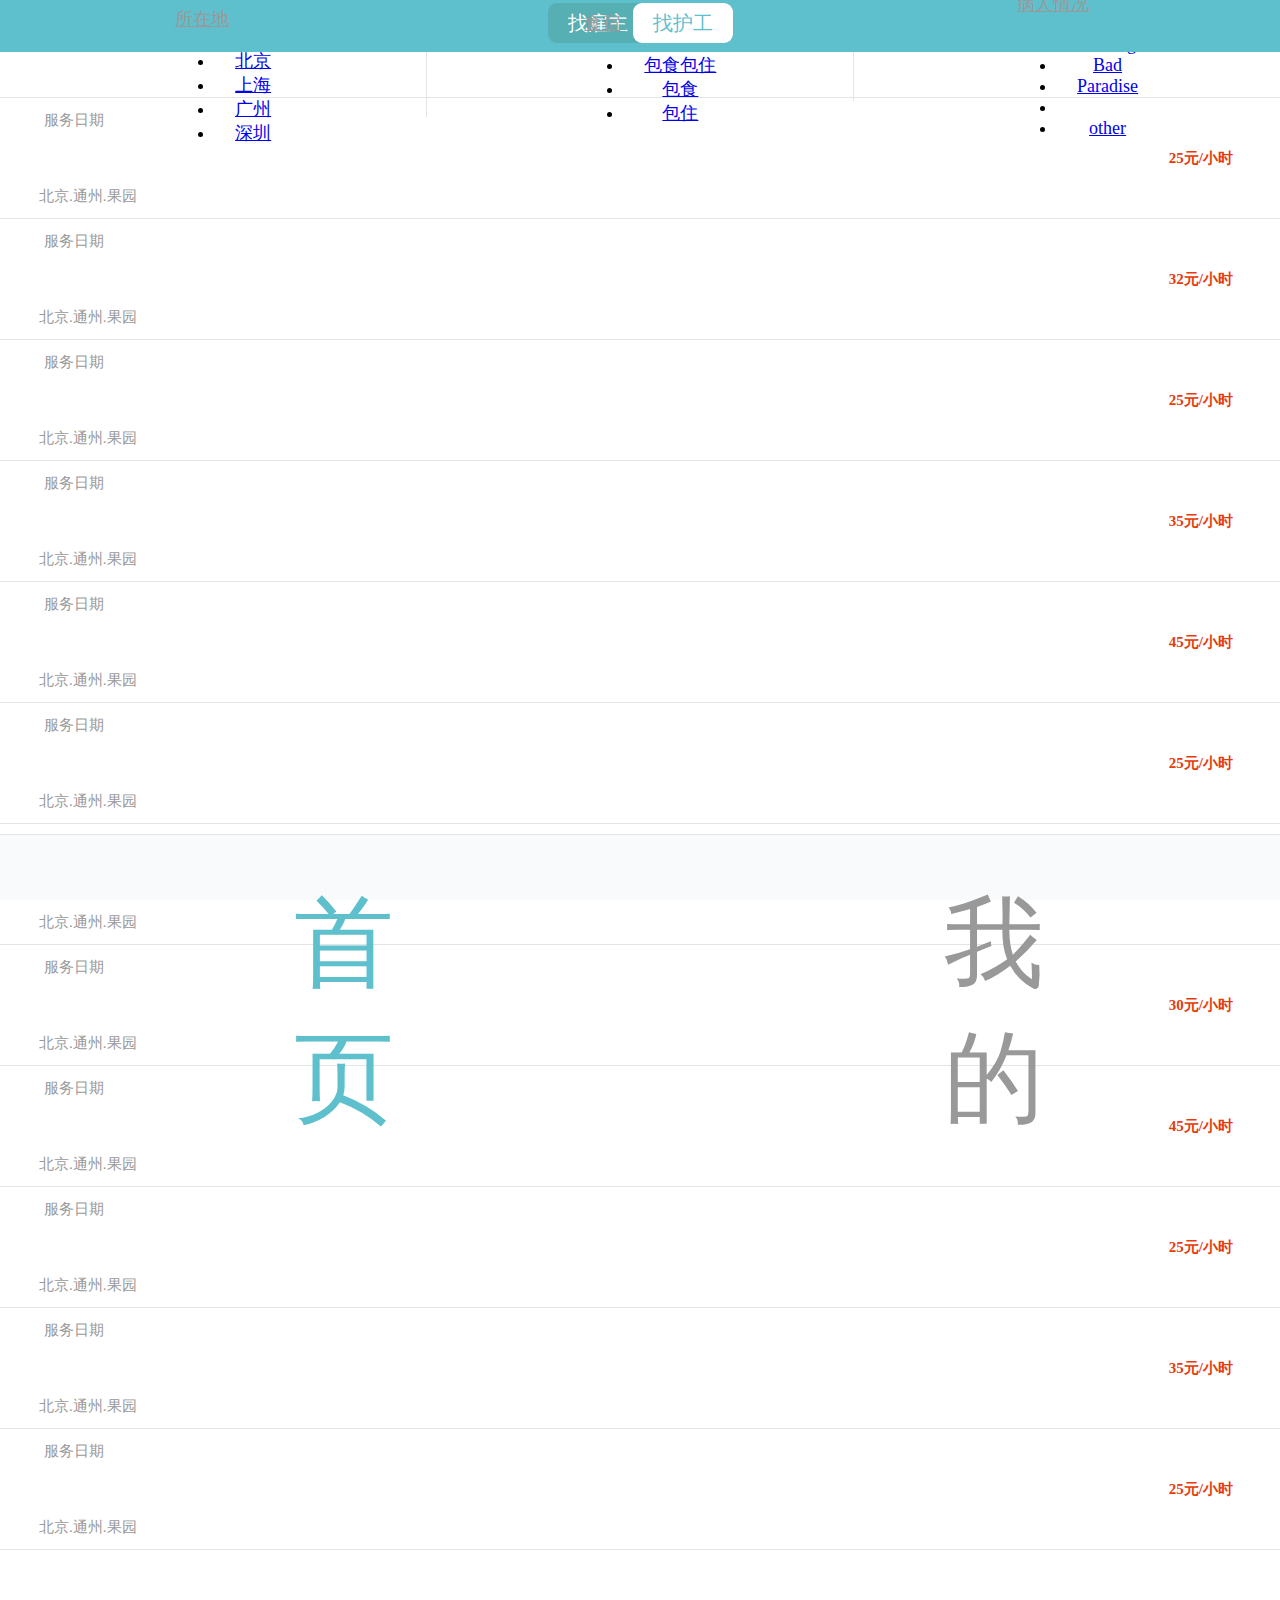
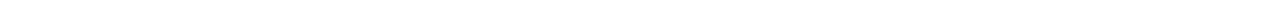
==== commit d8d77119: "任务12" ====
--- a/index.html
+++ b/index.html
@@ -2,365 +2,405 @@
 <html lang="en">
 <head>
     <meta charset="UTF-8">
-    <title>定制箱</title>
-    <meta name="viewport" content="width=device-width,initial-scale=1.0,minimum-scale=1,maximum-scale=1,user-scalable=no">
-    <!-- 最新版本的 Bootstrap 核心 CSS 文件 -->
-    <link rel="stylesheet" href="https://cdn.bootcss.com/bootstrap/3.3.7/css/bootstrap.min.css" integrity="sha384-BVYiiSIFeK1dGmJRAkycuHAHRg32OmUcww7on3RYdg4Va+PmSTsz/K68vbdEjh4u" crossorigin="anonymous">
+    <title>护工列表页</title>
+    <meta name="viewport" content="width=device-width,initial-scale=1.0,minimum-scale=1.0,maximum-scale=1.0,user-scalable=no">
+    <meta http-equiv="X-UA-Compatible" content="IE=Edge,chrome=1">
+   
+    <link href="https://cdn.bootcss.com/bootstrap/4.0.0-beta.2/css/bootstrap-grid.css" rel="stylesheet">
+    <link href="https://cdn.bootcss.com/bootstrap/3.3.7/css/bootstrap.min.css" rel="stylesheet">
     <script src="https://cdn.bootcss.com/jquery/3.2.1/jquery.min.js"></script>
-    <!-- 可选的 Bootstrap 主题文件（一般不用引入） -->
-    <link rel="stylesheet" href="https://cdn.bootcss.com/bootstrap/3.3.7/css/bootstrap-theme.min.css" integrity="sha384-rHyoN1iRsVXV4nD0JutlnGaslCJuC7uwjduW9SVrLvRYooPp2bWYgmgJQIXwl/Sp" crossorigin="anonymous">
-
-    <!-- 最新的 Bootstrap 核心 JavaScript 文件 -->
-    <script src="https://cdn.bootcss.com/bootstrap/3.3.7/js/bootstrap.min.js" integrity="sha384-Tc5IQib027qvyjSMfHjOMaLkfuWVxZxUPnCJA7l2mCWNIpG9mGCD8wGNIcPD7Txa" crossorigin="anonymous"></script>
-    <!--[if lt IE 9]>
-    <script src="https://cdn.bootcss.com/html5shiv/3.7.3/html5shiv.min.js"></script>
-    <script src="https://cdn.bootcss.com/respond.js/1.4.2/respond.min.js"></script>
-    <![endif]-->
-    <link rel="stylesheet" href="stylebox.css" type="text/css">
+    <script src="https://cdn.bootcss.com/bootstrap/3.3.7/js/bootstrap.min.js"></script>
+    <link rel="stylesheet" href="hugong-list.css" type="text/css">
+
 </head>
 <body>
-
 <header>
-    <div class="container">
-        <div class="tele-log">
-            <div style="width:47vw;overflow:hidden;float:left;">
-            <div class="tele">
-                客服热线: 010-594-78634
-            </div></div>
-            <div class="log">
-                <div class="login">
-                    <button class="btn-block login-btn">
-                    登录</button>
-                </div>
-                <div class="register"><button class="btn-block" style="padding:0;height:100%;text-align:center;line-height:.45rem;
-font-weight:bold;background-color:#fff;">
-                    注册</button></div>
-            </div>
-        </div>
-    </div>
-    <div class="nav-1">
-    <div class="container">
-        <nav class="navbar navbar-default" role="navigation" style="margin-bottom: 0!important;border:0;
-box-shadow: none;">
-            <div class="nav-1">
-            <div class="navbar-header">
-                    <button type="button" class="navbar-toggle" data-toggle="collapse"
-                            data-target="#example-navbar-collapse">
-                        <span class="sr-only" >切换导航</span>
-                        <span class="icon-bar"></span>
-                        <span class="icon-bar"></span>
-                        <span class="icon-bar"></span>
-                    </button>
-                </div>
-                <div class="collapse navbar-collapse" id="example-navbar-collapse" style="padding:0;">
-                    <ul class="nav navbar-nav">
-                        <li class="nav-2"><a href class="nav-3" style="background-color:#1D7AD9!important;color:#fff!important;">首 页</a></li>
-                        <li class="nav-2"><a href class="nav-3">在线定制</a></li>
-                        <li class="nav-2"><a href class="nav-3">标准箱</a></li>
-                        <li class="nav-2"><a href class="nav-3">品质保障</a></li>
-                    </ul>
-                </div>
-            </div>
-        </nav>
-    </div>
-    </div>
+    <div class="btn-group1">
+        <button type="button" class="btn1">找雇主</button>
+        <button type="button" class="btn2">找护工</button>
+    </div>
+       <a href class="icon1"></a>
 </header>
 
 <main>
-    <div class="container">
-
-     <div class="clearfix">
-         <div class="clearfix-1">
-
-             <div style="z-index:15;" class="process">
-                 <div class="word-2-1">1</div>
-                 <p style="color:#FF7F02;margin-top:12px;" class="word-2">1.定制纸箱</p>
-         </div>
-             <div class="process">
-                     <div class="word-2-2">2</div>
-                 <p style="color:#ccc;" class="word-2">2.选择数量</p>
-             </div>
-
-             <div class="process">
-                     <div class="word-2-2">3</div>
-                 <p style="color:#ccc;" class="word-2">3.上传附件</p>
-             </div>
-             <div class="process">
-                     <div class="word-2-2">4</div>
-                 <p style="color:#ccc;" class="word-2">4.确认下单</p>
-             </div>
-         </div>
-     </div>
-
-
-
-    <div class="select-title">
-        <div style="height:.14rem;width:1px;border:.02rem solid #1D7AD9;border-radius:7px;"></div>
-        <div class="word-title">请您按照以下步骤来定制您的纸箱</div>
-    </div>
-
-    <div class="select">
-     <div >
-       <div class="select-category">
-           <div style="padding:2px .05rem 2px .1rem;"><img src="https://github.com/Emlark/EMO/blob/master/images/box_03.png?raw=true" style="display:block;zoom:.8;"></div>
-           <div class="word-1">选择箱型</div>
-       </div>
-
-         <div class="select-1">
-             <div style="display:table-cell;vertical-align: middle;">
-             <form method="post">
-
-                 <label class="radio-1">
-                     <input type="radio" name="sort" id="items1" checked>
-                     <label for="items1"></label>
-                     <span>&nbsp;&nbsp;&nbsp;对口箱</span>
-                 </label>
-
-
-                 <label class="radio-1">
-                     <input type="radio" name="sort" id="items2">
-                     <label for="items2"></label>
-                     <span>&nbsp;&nbsp;&nbsp;飞机盒</span>
-                 </label>
-
-
-                 <label class="radio-1">
-                     <input type="radio" name="sort" id="items3">
-                     <label for="items3"></label>
-                     <span>&nbsp;&nbsp;&nbsp;天地盖</span>
-                 </label>
-
-             </form>
-             </div>
-             <div style="position:absolute;top:36%;right:.15rem;">
-                 <form method="post">
-                     <div class="dropdownn" >
-                         <div style="z-index:-4;position:absolute;right:4px;top:5px;width:20px;height:26px;background-color:blue;line-height:.2rem;text-align:center;border-radius:5px;">
-                             <div class="dropdownn-1" ></div>
-                         </div>
-                         <select>
-                             <option >查看详情</option>
-                             <option>1</option>
-                             <option>2</option>
-                             <option>3</option>
-                         </select></div>
-                 </form>
-             </div>
-         </div>
-     </div>
-
-
-        <div >
-            <div class="select-category">
-                <div style="padding:2px .05rem 2px .1rem;"><img src="https://github.com/Emlark/EMO/blob/master/images/box_06.png?raw=true" style="display:block;zoom:.8;"></div>
-                <div class="word-1">确定尺寸</div>
-            </div>
-            <div class="select-1">
-                <div style="display:table-cell;vertical-align: middle;">
-
-                <form method="post">
-
-                        <div style="margin:.05rem 0;">
-
-                        <label class="radio-1" >
-                            <input type="radio" name="sort" id="items4" checked>
-                            <label for="items4"></label>
-                            <span>&nbsp;&nbsp;&nbsp;外径</span>
-                        </label>
-                            <label class="radio-margin">
-                                长&nbsp;&nbsp;&nbsp;<input type="text" class="tex">&nbsp;&nbsp;mm
-                            </label>
-                            <label class="radio-margin">
-                                宽&nbsp;&nbsp;&nbsp;<input type="text" class="tex">&nbsp;&nbsp;mm
-                            </label>
-                            <label class="radio-margin">
-                                高&nbsp;&nbsp;&nbsp;<input type="text" class="tex">&nbsp;&nbsp;mm
-                            </label>
-                        </div>
-                        <div style="margin:.05rem 0;">
-
-                    <label class="radio-1" >
-                        <input type="radio" name="sort"  id="items5">
-                        <label for="items5"></label>
-                        <span>&nbsp;&nbsp;&nbsp;内径</span>
-                    </label>
-
-                        <label class="radio-margin">
-                            长&nbsp;&nbsp;&nbsp;<input type="text" class="tex">&nbsp;&nbsp;mm
-                        </label>
-                        <label class="radio-margin">
-                            宽&nbsp;&nbsp;&nbsp;<input type="text" class="tex">&nbsp;&nbsp;mm
-                        </label>
-                        <label class="radio-margin">
-                            高&nbsp;&nbsp;&nbsp;<input type="text" class="tex">&nbsp;&nbsp;mm
-                        </label>
-                        </div>
-
-                </form>
-                </div>
-
-                <div style="position:absolute;top:36%;right:.15rem;">
-                    <form method="post">
-                        <div class="dropdownn" >
-                            <div style="z-index:-4;position:absolute;right:4px;top:5px;width:20px;height:26px;background-color:blue;line-height:.2rem;text-align:center;border-radius:5px;">
-                                <div class="dropdownn-1" ></div>
-                            </div>
-                            <select>
-                                <option >查看详情</option>
-                                <option>1</option>
-                                <option>2</option>
-                                <option>3</option>
-                            </select></div>
-                    </form>
-                </div>
-            </div>
-        </div>
-
-
-        <div>
-            <div class="select-category">
-                <div style="padding:2px .05rem 2px .1rem;"><img src="https://github.com/Emlark/EMO/blob/master/images/box_10.png?raw=true" style="display:block;zoom:.8;"></div>
-                <div class="word-1">选择材质</div>
-            </div>
-            <div class="select-1">
-                <div style="display:table-cell;vertical-align:middle;">
-                <form method="post">
-
-                    <label class="radio-1">
-                        <input type="radio" name="sort"  id="items6" checked>
-                        <label for="items6"></label>
-                        <span>&nbsp;&nbsp;&nbsp;三层A瓦优质</span>
-                    </label>
-
-
-                    <label class="radio-1">
-                        <input type="radio" name="sort" id="items7">
-                        <label for="items7"></label>
-                        <span>&nbsp;&nbsp;&nbsp;三层A瓦优质</span>
-                    </label>
-
-
-                    <label class="radio-1">
-                        <input type="radio" name="sort"  id="items8">
-                        <label for="items8"></label>
-                        <span>&nbsp;&nbsp;&nbsp;三层A瓦优质</span>
-                    </label>
-
-
-                    <label class="radio-1">
-                        <input type="radio" name="sort" id="items9">
-                        <label for="items9"></label>
-                        <span>&nbsp;&nbsp;&nbsp;三层A瓦优质</span>
-                    </label>
-
-                    <label class="radio-1">
-                        <input type="radio" name="sort" id="items10">
-                        <label for="items10"></label>
-                        <span>&nbsp;&nbsp;&nbsp;三层A瓦优质</span>
-                    </label>
-
-
-                </form>
-                </div>
-                <div style="position:absolute;top:36%;right:.15rem;">
-                    <form method="post">
-                        <div class="dropdownn" >
-                            <div style="z-index:-4;position:absolute;right:4px;top:5px;width:20px;height:26px;background-color:blue;line-height:.2rem;text-align:center;border-radius:5px;">
-                                <div class="dropdownn-1" ></div>
-                            </div>
-                        <select >
-                            <option >查看详情</option>
-                            <option>1</option>
-                            <option>2</option>
-                            <option>3</option>
-                        </select></div>
-                    </form>
-                </div>
-        </div>
-            <div style="min-height:2rem;width:100%;display:table;text-align:center;background-color:#fff;border-top:1px solid #e8e8e8;">
-               <div style="display:table-cell;vertical-align:middle;height:.3rem;"><input type="submit" value="下一步" class="submitted"/> </div>
-            </div>
-    </div>
-    </div>
+    <div class="navv">
+    <div class="bt1">
+    <div class="btn-group btn-block" >
+        <a class="btn dropdown-togglebtn-block btn-block nav-word" data-toggle="dropdown" href="#" style="position:relative;color:#999;">
+            所在地
+            <span class="caret" style="position:absolute;right:.05rem;top:45%;"></span>
+        </a>
+        <ul class="dropdown-menu nav-word" style="min-width:100%!important;">
+            <li><a href="#">北京</a></li>
+            <li><a href="#">上海</a></li>
+            <li><a href="#">广州</a></li>
+            <li><a href="#">深圳</a></li>
+        </ul>
+    </div>
+    </div>
+
+    <div class="bt2">
+        <div class="btn-group btn-block" >
+            <a class="btn dropdown-togglebtn-block btn-block nav-word" data-toggle="dropdown" href="#" style="position:relative;color:#999;">
+                食宿
+                <span class="caret" style="position:absolute;right:.05rem;top:45%;"></span>
+            </a>
+            <ul class="dropdown-menu nav-word" style="min-width:10px!important;width:100%;">
+                <li><a href="#">包食包住</a></li>
+                <li><a href="#">包食</a></li>
+                <li><a href="#">包住</a></li>
+            </ul>
+        </div>
+    </div>
+
+    <div class="bt3">
+        <div class="btn-group btn-block">
+            <a class="btn dropdown-togglebtn-block btn-block nav-word" data-toggle="dropdown" href="#" style="position:relative;color:#999;">
+                病人情况
+                <span class="caret" style="position:absolute;right:.05rem;top:45%;"></span>
+            </a>
+            <ul class="dropdown-menu nav-word" style="min-width:10px!important; width:100%;">
+                <li><a href="#">Healing</a></li>
+                <li><a href="#">Bad</a></li>
+                <li><a href="#">Paradise</a></li>
+                <li class="divider"></li>
+                <li><a href="#">other</a></li>
+            </ul>
+        </div>
+    </div>
+    </div>
+
+<div class="list0">
+    <div class="list1">
+    <div class="icono"></div>
+    <div>服务日期</div>
+    </div>
+
+     <div class="list4">
+        <div class="iconp"></div>
+        <div>北京.通州.果园</div>
+    </div>
+    
+    <div class="cont">
+    <div class="pp">
+    <span class="list2">2017-7-5至2017-7-12</span>
+    </div>
+        <div class="list3">
+        <div style="margin:0 .1rem">25元/小时</div>
+        <a href="htmlpreview.github.io/?https://github.com/Emlark/SVN/blob/master/hugong/hugong.html">
+            <img src="https://github.com/Emlark/EMO/blob/master/src/as_03.png?raw=true" style="width:.12rem;
+    height:.2rem;">
+        </a>
+    </div>
+    </div>
+   
+</div>
+
+    <div class="list0">
+        <div class="list1">
+            <div class="icono"></div>
+            <div>服务日期</div>
+        </div>
+
+        <div class="list4">
+            <div class="iconp"></div>
+            <div>北京.通州.果园</div>
+        </div>
+
+        <div class="cont">
+            <div class="pp">
+                <span class="list2">2017-7-5至2017-7-12</span>
+            </div>
+            <div class="list3">
+                <div style="margin:0 .1rem">32元/小时</div>
+                <a href="htmlpreview.github.io/?https://github.com/Emlark/SVN/blob/master/hugong/hugong.html">
+                    <img src="https://github.com/Emlark/EMO/blob/master/src/as_03.png?raw=true" style="width:.12rem;
+    height:.2rem;">
+                </a>
+            </div>
+        </div>
+
+    </div>
+    <div class="list0">
+        <div class="list1">
+            <div class="icono"></div>
+            <div>服务日期</div>
+        </div>
+
+        <div class="list4">
+            <div class="iconp"></div>
+            <div>北京.通州.果园</div>
+        </div>
+
+        <div class="cont">
+            <div class="pp">
+                <span class="list2">2017-7-5至2017-7-12</span>
+            </div>
+            <div class="list3">
+                <div style="margin:0 .1rem">25元/小时</div>
+                <a href="htmlpreview.github.io/?https://github.com/Emlark/SVN/blob/master/hugong/hugong.html">
+                    <img src="https://github.com/Emlark/EMO/blob/master/src/as_03.png?raw=true" style="width:.12rem;
+    height:.2rem;">
+                </a>
+            </div>
+        </div>
+
+    </div>
+
+    <div class="list0">
+        <div class="list1">
+            <div class="icono"></div>
+            <div>服务日期</div>
+        </div>
+
+        <div class="list4">
+            <div class="iconp"></div>
+            <div>北京.通州.果园</div>
+        </div>
+
+        <div class="cont">
+            <div class="pp">
+                <span class="list2">2017-7-5至2017-7-12</span>
+            </div>
+            <div class="list3">
+                <div style="margin:0 .1rem">35元/小时</div>
+                <a href="htmlpreview.github.io/?https://github.com/Emlark/SVN/blob/master/hugong/hugong.html">
+                    <img src="https://github.com/Emlark/EMO/blob/master/src/as_03.png?raw=true" style="width:.12rem;
+    height:.2rem;">
+                </a>
+            </div>
+        </div>
+
+    </div>
+
+    <div class="list0">
+        <div class="list1">
+            <div class="icono"></div>
+            <div>服务日期</div>
+        </div>
+
+        <div class="list4">
+            <div class="iconp"></div>
+            <div>北京.通州.果园</div>
+        </div>
+
+        <div class="cont">
+            <div class="pp">
+                <span class="list2">2017-7-5至2017-7-12</span>
+            </div>
+            <div class="list3">
+                <div style="margin:0 .1rem">45元/小时</div>
+                <a href="htmlpreview.github.io/?https://github.com/Emlark/SVN/blob/master/hugong/hugong.html">
+                    <img src="https://github.com/Emlark/EMO/blob/master/src/as_03.png?raw=true" style="width:.12rem;
+    height:.2rem;">
+                </a>
+            </div>
+        </div>
+
+    </div>
+
+    <div class="list0">
+        <div class="list1">
+            <div class="icono"></div>
+            <div>服务日期</div>
+        </div>
+
+        <div class="list4">
+            <div class="iconp"></div>
+            <div>北京.通州.果园</div>
+        </div>
+
+        <div class="cont">
+            <div class="pp">
+                <span class="list2">2017-7-5至2017-7-12</span>
+            </div>
+            <div class="list3">
+                <div style="margin:0 .1rem">25元/小时</div>
+                <a href="htmlpreview.github.io/?https://github.com/Emlark/SVN/blob/master/hugong/hugong.html">
+                    <img src="https://github.com/Emlark/EMO/blob/master/src/as_03.png?raw=true" style="width:.12rem;
+    height:.2rem;">
+                </a>
+            </div>
+        </div>
+
+    </div>
+
+    <div class="list0">
+        <div class="list1">
+            <div class="icono"></div>
+            <div>服务日期</div>
+        </div>
+
+        <div class="list4">
+            <div class="iconp"></div>
+            <div>北京.通州.果园</div>
+        </div>
+
+        <div class="cont">
+            <div class="pp">
+                <span class="list2">2017-7-5至2017-7-12</span>
+            </div>
+            <div class="list3">
+                <div style="margin:0 .1rem">35元/小时</div>
+                <a href="htmlpreview.github.io/?https://github.com/Emlark/SVN/blob/master/hugong/hugong.html">
+                    <img src="https://github.com/Emlark/EMO/blob/master/src/as_03.png?raw=true" style="width:.12rem;
+    height:.2rem;">
+                </a>
+            </div>
+        </div>
+
+    </div>
+
+    <div class="list0">
+        <div class="list1">
+            <div class="icono"></div>
+            <div>服务日期</div>
+        </div>
+
+        <div class="list4">
+            <div class="iconp"></div>
+            <div>北京.通州.果园</div>
+        </div>
+
+        <div class="cont">
+            <div class="pp">
+                <span class="list2">2017-7-5至2017-7-12</span>
+            </div>
+            <div class="list3">
+                <div style="margin:0 .1rem">30元/小时</div>
+                <a href="htmlpreview.github.io/?https://github.com/Emlark/SVN/blob/master/hugong/hugong.html">
+                    <img src="https://github.com/Emlark/EMO/blob/master/src/as_03.png?raw=true" style="width:.12rem;
+    height:.2rem;">
+                </a>
+            </div>
+        </div>
+
+    </div>
+
+    <div class="list0">
+        <div class="list1">
+            <div class="icono"></div>
+            <div>服务日期</div>
+        </div>
+
+        <div class="list4">
+            <div class="iconp"></div>
+            <div>北京.通州.果园</div>
+        </div>
+
+        <div class="cont">
+            <div class="pp">
+                <span class="list2">2017-7-5至2017-7-12</span>
+            </div>
+            <div class="list3">
+                <div style="margin:0 .1rem">45元/小时</div>
+                <a href="htmlpreview.github.io/?https://github.com/Emlark/SVN/blob/master/hugong/hugong.html">
+                    <img src="https://github.com/Emlark/EMO/blob/master/src/as_03.png?raw=true" style="width:.12rem;
+    height:.2rem;">
+                </a>
+            </div>
+        </div>
+
+    </div>
+
+    <div class="list0">
+        <div class="list1">
+            <div class="icono"></div>
+            <div>服务日期</div>
+        </div>
+
+        <div class="list4">
+            <div class="iconp"></div>
+            <div>北京.通州.果园</div>
+        </div>
+
+        <div class="cont">
+            <div class="pp">
+                <span class="list2">2017-7-5至2017-7-12</span>
+            </div>
+            <div class="list3">
+                <div style="margin:0 .1rem">25元/小时</div>
+                <a href="htmlpreview.github.io/?https://github.com/Emlark/SVN/blob/master/hugong/hugong.html">
+                    <img src="https://github.com/Emlark/EMO/blob/master/src/as_03.png?raw=true" style="width:.12rem;
+    height:.2rem;">
+                </a>
+            </div>
+        </div>
+
+    </div>
+
+    <div class="list0">
+        <div class="list1">
+            <div class="icono"></div>
+            <div>服务日期</div>
+        </div>
+
+        <div class="list4">
+            <div class="iconp"></div>
+            <div>北京.通州.果园</div>
+        </div>
+
+        <div class="cont">
+            <div class="pp">
+                <span class="list2">2017-7-5至2017-7-12</span>
+            </div>
+            <div class="list3">
+                <div style="margin:0 .1rem">35元/小时</div>
+                <a href>
+                    <img src="https://github.com/Emlark/EMO/blob/master/src/as_03.png?raw=true" style="width:.12rem;
+    height:.2rem;">
+                </a>
+            </div>
+        </div>
+
+    </div>
+
+    <div class="list0">
+        <div class="list1">
+            <div class="icono"></div>
+            <div>服务日期</div>
+        </div>
+
+        <div class="list4">
+            <div class="iconp"></div>
+            <div>北京.通州.果园</div>
+        </div>
+
+        <div class="cont">
+            <div class="pp">
+                <span class="list2">2017-7-5至2017-7-12</span>
+            </div>
+            <div class="list3">
+                <div style="margin:0 .1rem">25元/小时</div>
+                <a href>
+                    <img src="https://github.com/Emlark/EMO/blob/master/src/as_03.png?raw=true" style="width:.12rem;
+    height:.2rem;">
+                </a>
+            </div>
+        </div>
+
     </div>
 </main>
 
-
-
-
-
-
 <footer>
-
-    <div class="bottom-0">
-        <div class="container">
-            <div class="row">
-                <div class="bottom-0-1 col-md-4 col-xs-12 col-sm-6">
-                    <div class="word-3">
-                        51包装网— 纸箱包装首选服务平台
-                    </div>
-
-                </div>
-                <div class="bottom-0-1 col-md-4 col-xs-12 col-sm-6">
-                    <div class="row">
-                        <div class="col-md-4 word4-row">
-                            <a href class="word-4">
-                                关注我们
-                            </a>
-                        </div>
-                        <div class="col-md-4 word4-row" >
-                            <a href class="word-4">
-                                配送流程
-                            </a>
-                        </div>
-
-                        <div class="col-md-4 word4-row">
-                            <a href class="word-4">
-                                联系我们
-                            </a>
-                        </div>
-                        <div class="col-md-4">
-                            <a href class="word-4">
-                                下单指南
-                            </a>
-                    </div>
-                        <div class="col-md-4">
-                            <a href class="word-4">
-                                媒体介绍
-                            </a>
-                        </div>
-                    </div>
-                </div>
-                <div class="bottom-0-2 col-md-4 col-xs-12 col-sm-4">
-                   <table>
-                       <tbody>
-                        <tr>
-                            <td style="width:60%; color:#999;">TEL：400-0000-000</td>
-                            <td rowspan="3"><img src="https://github.com/Emlark/SVN/blob/master/images/a_57.png?raw=true" style="padding-left:.05rem;display: inline-block;  height: auto;max-width: 100%;">
-                            </td>
-                        </tr>
-                        <tr>
-                            <td style="color:#999;">企业QQ：123456789</td>
-                        </tr>
-                        <tr>
-                            <td style="color:#999;">微信号：XXXXXXX</td>
-                        </tr>
-
-                       </tbody>
-                   </table>
-                </div>
-            </div>
-        </div>
-    </div>
-
-
-    <div class="bottom-1">
-    <div class="bottom-1-word">
-        <p style="margin:0;">
-            北京五一包装科技有限公司Copyright ©2015   51baozhuang.com015   All rights reserved.   京icp备99999999-1
-        </p>
-    </div>
-</div>
+    <div class="foot">
+        <a href class="botm1">
+            <div class="icon2"></div>
+            <div>首页</div>
+        </a>
+
+    <div class="botm">
+    <div class="botm2">
+    <a href class="icon3"></a>
+    </div>
+    </div>
+
+        <a href class="botm3">
+            <div class="icon4"></div>
+            <div>我的</div>
+        </a>
+
+    </div>
 </footer>
 </body>
-</html>+</html>
--- a/hugong-list.css
+++ b/hugong-list.css
@@ -0,0 +1,262 @@
+.flex-center, .bt1, .bt2, .bt3, .list0, .list0 .list1, .list0 .list3, .list0 .list4 {
+  display: flex;
+  align-items: center; }
+
+html {
+  font-size: 625%;
+  margin: 0;
+  padding: 0;
+  overflow: auto; }
+
+body {
+  margin: 0;
+  padding-bottom: 65px; }
+
+a {
+  display: block; }
+  a:hover {
+    text-decoration: none; }
+
+li {
+  text-align: center; }
+
+header {
+  position: relative;
+  top: 0;
+  left: 0;
+  right: 0;
+  height: 46px;
+  margin: 0;
+  padding: 3px 4px;
+  background-color: #5FC0CD;
+  color: #fff; }
+
+.btn-group1 {
+  display: flex;
+  background-color: #55AFB3;
+  height: 40px;
+  margin: 0 auto;
+  line-height: 40px;
+  border-radius: 9px;
+  position: relative; }
+
+button {
+  cursor: pointer;
+  border: none;
+  outline: none;
+  color: #fff;
+  border-radius: 9px;
+  background: transparent; }
+
+.btn1 {
+  margin: 0;
+  padding: 0;
+  height: 40px; }
+
+.btn1:hover {
+  background-color: #55A8B3; }
+
+.btn2 {
+  margin: 0;
+  padding: 0;
+  height: 40px;
+  background: #fff;
+  color: #5FC0CD;
+  position: absolute;
+  right: 0; }
+
+.icon1 {
+  position: absolute;
+  right: .1rem;
+  top: .01rem;
+  width: 42px;
+  height: 44px;
+  background-position: -150px 0;
+  background-image: url(https://raw.githubusercontent.com/Emlark/EMO/6fc7164080d520547f96625439dbdec2930c133b/src/img.png);
+  transform: scale(0.5, 0.5); }
+
+main {
+  height: 100%;
+  width: 100%; }
+
+.navv {
+  height: 45px;
+  width: 100%;
+  margin: 0;
+  padding: 0;
+  border-bottom: 1px solid #E1E5E7;
+  display: flex; }
+
+@media (max-width: 500px) {
+  .nav-word {
+    font-size: .11rem; }
+
+  .btn-group1 {
+    width: 1rem; }
+
+  .btn1, .btn2 {
+    font-size: 0.15rem;
+    width: .5rem; } }
+@media (min-width: 500px) {
+  .nav-word {
+    font-size: .18rem; }
+
+  .btn-group1 {
+    width: 1.85rem; }
+
+  .btn1, .btn2 {
+    font-size: 0.2rem;
+    width: 1rem; } }
+.bt1 {
+  flex: 0 0 33.3%;
+  height: 45px;
+  width: 100%;
+  margin: 0;
+  padding: .1rem 0;
+  border-right: 1px solid #E1E5E7;
+  justify-content: center; }
+
+.bt2 {
+  height: 45px;
+  width: 100%;
+  margin: 0;
+  padding: .02rem 0;
+  border-right: 1px solid #E1E5E7;
+  flex: 0 0 33.3%;
+  justify-content: center; }
+
+.bt3 {
+  height: 45px;
+  width: 100%;
+  margin: 0;
+  padding: 0;
+  flex: 0 0 33.3%;
+  justify-content: center; }
+
+.list0 {
+  height: 1.2rem;
+  width: 100%;
+  margin: 0;
+  position: relative;
+  border-bottom: 1px solid #E1E5E7; }
+  .list0 .list1 {
+    font-size: 0.15rem;
+    color: #999;
+    margin: 0 .2rem;
+    padding: 0;
+    position: absolute;
+    top: .1rem; }
+  .list0 .list2 {
+    margin: 0;
+    font-size: 0.15rem;
+    width: 1.5rem;
+    white-space: nowrap; }
+  .list0 .list3 {
+    position: absolute;
+    right: .25rem;
+    font-size: 0.15rem;
+    font-weight: bold;
+    color: #E63B0E;
+    top: -1px; }
+  .list0 .list4 {
+    font-size: 0.15rem;
+    color: #999;
+    margin: 0 .2rem;
+    padding: 0;
+    position: absolute;
+    bottom: .1rem; }
+  .list0 .icono {
+    height: 24px;
+    width: 24px;
+    background-position: -60px 0;
+    background-image: url(https://raw.githubusercontent.com/Emlark/EMO/6fc7164080d520547f96625439dbdec2930c133b/src/img.png);
+    transform: scale(0.5, 0.5); }
+  .list0 .iconp {
+    height: 23px;
+    width: 19px;
+    background-position: -30px 0;
+    background-image: url(https://raw.githubusercontent.com/Emlark/EMO/6fc7164080d520547f96625439dbdec2930c133b/src/img.png);
+    transform: scale(0.5, 0.5); }
+  .list0 .cont {
+    position: relative;
+    width: 100%; }
+  .list0 .pp {
+    margin-left: .5rem;
+    width: 37%;
+    height: 21px;
+    overflow: hidden;
+    text-overflow: ellipsis;
+    white-space: nowrap; }
+
+footer {
+  position: fixed;
+  bottom: 0;
+  left: 0;
+  right: 0;
+  margin: 0;
+  padding: 0;
+  background-color: #F8FAFB;
+  height: 65px;
+  border-top: 1px solid #E1E5E7; }
+
+.foot {
+  height: 65px;
+  width: 100%;
+  position: relative; }
+
+.botm {
+  margin: 2px auto;
+  padding: 0;
+  height: 60px;
+  width: 60px;
+  position: relative; }
+
+.botm1 {
+  width: 46px;
+  height: 60px;
+  position: absolute;
+  left: 23%;
+  top: 0;
+  text-align: center;
+  color: #5FC0CD;
+  text-decoration: none; }
+
+.icon2 {
+  height: 40px;
+  width: 46px;
+  background-position: -200px 0;
+  background-image: url(https://raw.githubusercontent.com/Emlark/EMO/6fc7164080d520547f96625439dbdec2930c133b/src/img.png);
+  transform: scale(0.6, 0.6); }
+
+.botm2 {
+  position: absolute;
+  top: -17px;
+  left: -17px; }
+
+.icon3 {
+  margin: 0;
+  padding: 0;
+  height: 94px;
+  width: 94px;
+  background-position: -250px 0;
+  background-image: url(https://raw.githubusercontent.com/Emlark/EMO/6fc7164080d520547f96625439dbdec2930c133b/src/img.png);
+  transform: scale(0.638, 0.638); }
+
+.botm3 {
+  width: 42px;
+  height: 60px;
+  position: absolute;
+  right: 23%;
+  top: 0;
+  text-align: center;
+  color: #999;
+  text-decoration: none; }
+
+.icon4 {
+  height: 40px;
+  width: 42px;
+  background-position: -100px 0;
+  background-image: url(https://raw.githubusercontent.com/Emlark/EMO/6fc7164080d520547f96625439dbdec2930c133b/src/img.png);
+  transform: scale(0.6, 0.6); }
+
+/*# sourceMappingURL=hugong-list.css.map */
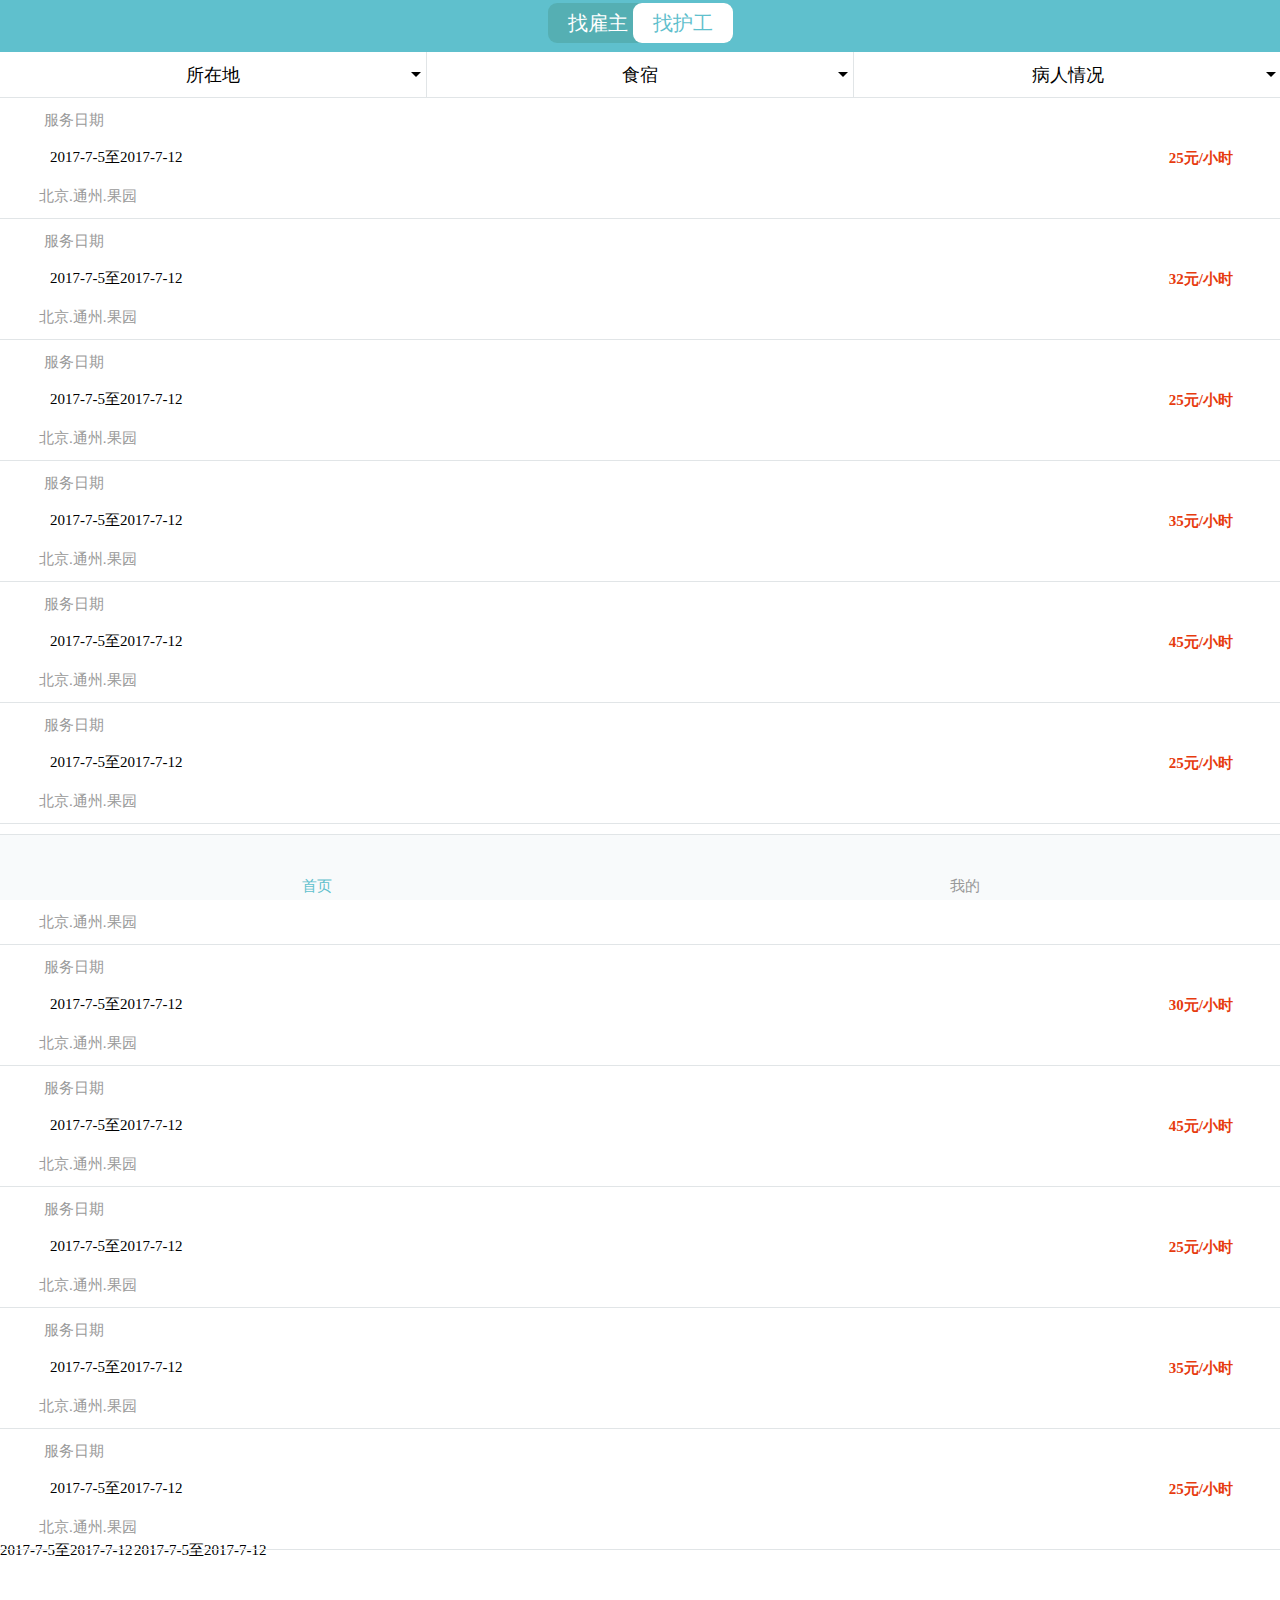
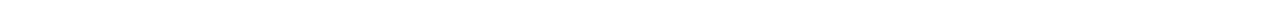
==== commit 2036f206: "护工" ====
--- a/index.html
+++ b/index.html
@@ -5,11 +5,11 @@
     <title>护工列表页</title>
     <meta name="viewport" content="width=device-width,initial-scale=1.0,minimum-scale=1.0,maximum-scale=1.0,user-scalable=no">
     <meta http-equiv="X-UA-Compatible" content="IE=Edge,chrome=1">
-   
-    <link href="https://cdn.bootcss.com/bootstrap/4.0.0-beta.2/css/bootstrap-grid.css" rel="stylesheet">
-    <link href="https://cdn.bootcss.com/bootstrap/3.3.7/css/bootstrap.min.css" rel="stylesheet">
-    <script src="https://cdn.bootcss.com/jquery/3.2.1/jquery.min.js"></script>
-    <script src="https://cdn.bootcss.com/bootstrap/3.3.7/js/bootstrap.min.js"></script>
+
+    <!--<link href="https://cdn.bootcss.com/bootstrap/4.0.0-beta.2/css/bootstrap-grid.css" rel="stylesheet">-->
+    <!--<link href="https://cdn.bootcss.com/bootstrap/3.3.7/css/bootstrap.min.css" rel="stylesheet">-->
+    <!--<script src="https://cdn.bootcss.com/jquery/3.2.1/jquery.min.js"></script>-->
+    <!--<script src="https://cdn.bootcss.com/bootstrap/3.3.7/js/bootstrap.min.js"></script>-->
     <link rel="stylesheet" href="hugong-list.css" type="text/css">
 
 </head>
@@ -25,12 +25,12 @@
 <main>
     <div class="navv">
     <div class="bt1">
-    <div class="btn-group btn-block" >
-        <a class="btn dropdown-togglebtn-block btn-block nav-word" data-toggle="dropdown" href="#" style="position:relative;color:#999;">
-            所在地
-            <span class="caret" style="position:absolute;right:.05rem;top:45%;"></span>
-        </a>
-        <ul class="dropdown-menu nav-word" style="min-width:100%!important;">
+        <div class="drop-down">
+            <div class="caret" style="position:absolute;right:.05rem;top:45%;"></div>
+            <button class="drop-btn nav-word">
+            所在地</button>
+
+        <ul class="dropdown-menu nav-word" style="width:100%;">
             <li><a href="#">北京</a></li>
             <li><a href="#">上海</a></li>
             <li><a href="#">广州</a></li>
@@ -40,12 +40,11 @@
     </div>
 
     <div class="bt2">
-        <div class="btn-group btn-block" >
-            <a class="btn dropdown-togglebtn-block btn-block nav-word" data-toggle="dropdown" href="#" style="position:relative;color:#999;">
-                食宿
-                <span class="caret" style="position:absolute;right:.05rem;top:45%;"></span>
-            </a>
-            <ul class="dropdown-menu nav-word" style="min-width:10px!important;width:100%;">
+        <div class="drop-down">
+            <div class="caret" style="position:absolute;right:.05rem;top:45%;"></div>
+            <button class="drop-btn nav-word">
+                食宿</button>
+            <ul class="dropdown-menu nav-word" style="width:100%;">
                 <li><a href="#">包食包住</a></li>
                 <li><a href="#">包食</a></li>
                 <li><a href="#">包住</a></li>
@@ -54,12 +53,12 @@
     </div>
 
     <div class="bt3">
-        <div class="btn-group btn-block">
-            <a class="btn dropdown-togglebtn-block btn-block nav-word" data-toggle="dropdown" href="#" style="position:relative;color:#999;">
-                病人情况
-                <span class="caret" style="position:absolute;right:.05rem;top:45%;"></span>
-            </a>
-            <ul class="dropdown-menu nav-word" style="min-width:10px!important; width:100%;">
+
+        <div class="drop-down">
+            <div class="caret" style="position:absolute;right:.05rem;top:45%;"></div>
+            <button class="drop-btn nav-word">
+                病人情况</button>
+            <ul class="dropdown-menu nav-word" style="width:100%;">
                 <li><a href="#">Healing</a></li>
                 <li><a href="#">Bad</a></li>
                 <li><a href="#">Paradise</a></li>
@@ -67,6 +66,7 @@
                 <li><a href="#">other</a></li>
             </ul>
         </div>
+
     </div>
     </div>
 
@@ -83,11 +83,11 @@
     
     <div class="cont">
     <div class="pp">
-    <span class="list2">2017-7-5至2017-7-12</span>
+    <span style="font-size:.15rem;">2017-7-5至2017-7-12</span>
     </div>
         <div class="list3">
         <div style="margin:0 .1rem">25元/小时</div>
-        <a href="htmlpreview.github.io/?https://github.com/Emlark/SVN/blob/master/hugong/hugong.html">
+        <a href="http://htmlpreview.github.io/?https://github.com/Emlark/EMO/blob/master/hugong.html">
             <img src="https://github.com/Emlark/EMO/blob/master/src/as_03.png?raw=true" style="width:.12rem;
     height:.2rem;">
         </a>
@@ -109,240 +109,240 @@
 
         <div class="cont">
             <div class="pp">
-                <span class="list2">2017-7-5至2017-7-12</span>
+                <span style="font-size:.15rem;">2017-7-5至2017-7-12</span>
             </div>
             <div class="list3">
                 <div style="margin:0 .1rem">32元/小时</div>
-                <a href="htmlpreview.github.io/?https://github.com/Emlark/SVN/blob/master/hugong/hugong.html">
-                    <img src="https://github.com/Emlark/EMO/blob/master/src/as_03.png?raw=true" style="width:.12rem;
-    height:.2rem;">
-                </a>
-            </div>
-        </div>
-
-    </div>
-    <div class="list0">
-        <div class="list1">
-            <div class="icono"></div>
-            <div>服务日期</div>
-        </div>
-
-        <div class="list4">
-            <div class="iconp"></div>
-            <div>北京.通州.果园</div>
-        </div>
-
-        <div class="cont">
-            <div class="pp">
-                <span class="list2">2017-7-5至2017-7-12</span>
+                <a href="http://htmlpreview.github.io/?https://github.com/Emlark/EMO/blob/master/hugong.html">
+                    <img src="https://github.com/Emlark/EMO/blob/master/src/as_03.png?raw=true" style="width:.12rem;
+    height:.2rem;">
+                </a>
+            </div>
+        </div>
+
+    </div>
+    <div class="list0">
+        <div class="list1">
+            <div class="icono"></div>
+            <div>服务日期</div>
+        </div>
+
+        <div class="list4">
+            <div class="iconp"></div>
+            <div>北京.通州.果园</div>
+        </div>
+
+        <div class="cont">
+            <div class="pp">
+                <span style="font-size:.15rem;">2017-7-5至2017-7-12</span>
             </div>
             <div class="list3">
                 <div style="margin:0 .1rem">25元/小时</div>
-                <a href="htmlpreview.github.io/?https://github.com/Emlark/SVN/blob/master/hugong/hugong.html">
-                    <img src="https://github.com/Emlark/EMO/blob/master/src/as_03.png?raw=true" style="width:.12rem;
-    height:.2rem;">
-                </a>
-            </div>
-        </div>
-
-    </div>
-
-    <div class="list0">
-        <div class="list1">
-            <div class="icono"></div>
-            <div>服务日期</div>
-        </div>
-
-        <div class="list4">
-            <div class="iconp"></div>
-            <div>北京.通州.果园</div>
-        </div>
-
-        <div class="cont">
-            <div class="pp">
-                <span class="list2">2017-7-5至2017-7-12</span>
+                <a href="http://htmlpreview.github.io/?https://github.com/Emlark/EMO/blob/master/hugong.html">
+                    <img src="https://github.com/Emlark/EMO/blob/master/src/as_03.png?raw=true" style="width:.12rem;
+    height:.2rem;">
+                </a>
+            </div>
+        </div>
+
+    </div>
+
+    <div class="list0">
+        <div class="list1">
+            <div class="icono"></div>
+            <div>服务日期</div>
+        </div>
+
+        <div class="list4">
+            <div class="iconp"></div>
+            <div>北京.通州.果园</div>
+        </div>
+
+        <div class="cont">
+            <div class="pp">
+                <span style="font-size:.15rem;">2017-7-5至2017-7-12</span>
             </div>
             <div class="list3">
                 <div style="margin:0 .1rem">35元/小时</div>
-                <a href="htmlpreview.github.io/?https://github.com/Emlark/SVN/blob/master/hugong/hugong.html">
-                    <img src="https://github.com/Emlark/EMO/blob/master/src/as_03.png?raw=true" style="width:.12rem;
-    height:.2rem;">
-                </a>
-            </div>
-        </div>
-
-    </div>
-
-    <div class="list0">
-        <div class="list1">
-            <div class="icono"></div>
-            <div>服务日期</div>
-        </div>
-
-        <div class="list4">
-            <div class="iconp"></div>
-            <div>北京.通州.果园</div>
-        </div>
-
-        <div class="cont">
-            <div class="pp">
-                <span class="list2">2017-7-5至2017-7-12</span>
+                <a href="http://htmlpreview.github.io/?https://github.com/Emlark/EMO/blob/master/hugong.html">
+                    <img src="https://github.com/Emlark/EMO/blob/master/src/as_03.png?raw=true" style="width:.12rem;
+    height:.2rem;">
+                </a>
+            </div>
+        </div>
+
+    </div>
+
+    <div class="list0">
+        <div class="list1">
+            <div class="icono"></div>
+            <div>服务日期</div>
+        </div>
+
+        <div class="list4">
+            <div class="iconp"></div>
+            <div>北京.通州.果园</div>
+        </div>
+
+        <div class="cont">
+            <div class="pp">
+                <span style="font-size:.15rem;">2017-7-5至2017-7-12</span>
             </div>
             <div class="list3">
                 <div style="margin:0 .1rem">45元/小时</div>
-                <a href="htmlpreview.github.io/?https://github.com/Emlark/SVN/blob/master/hugong/hugong.html">
-                    <img src="https://github.com/Emlark/EMO/blob/master/src/as_03.png?raw=true" style="width:.12rem;
-    height:.2rem;">
-                </a>
-            </div>
-        </div>
-
-    </div>
-
-    <div class="list0">
-        <div class="list1">
-            <div class="icono"></div>
-            <div>服务日期</div>
-        </div>
-
-        <div class="list4">
-            <div class="iconp"></div>
-            <div>北京.通州.果园</div>
-        </div>
-
-        <div class="cont">
-            <div class="pp">
-                <span class="list2">2017-7-5至2017-7-12</span>
+                <a href="http://htmlpreview.github.io/?https://github.com/Emlark/EMO/blob/master/hugong.html">
+                    <img src="https://github.com/Emlark/EMO/blob/master/src/as_03.png?raw=true" style="width:.12rem;
+    height:.2rem;">
+                </a>
+            </div>
+        </div>
+
+    </div>
+
+    <div class="list0">
+        <div class="list1">
+            <div class="icono"></div>
+            <div>服务日期</div>
+        </div>
+
+        <div class="list4">
+            <div class="iconp"></div>
+            <div>北京.通州.果园</div>
+        </div>
+
+        <div class="cont">
+            <div class="pp">
+                <span style="font-size:.15rem;">2017-7-5至2017-7-12</span>
             </div>
             <div class="list3">
                 <div style="margin:0 .1rem">25元/小时</div>
-                <a href="htmlpreview.github.io/?https://github.com/Emlark/SVN/blob/master/hugong/hugong.html">
-                    <img src="https://github.com/Emlark/EMO/blob/master/src/as_03.png?raw=true" style="width:.12rem;
-    height:.2rem;">
-                </a>
-            </div>
-        </div>
-
-    </div>
-
-    <div class="list0">
-        <div class="list1">
-            <div class="icono"></div>
-            <div>服务日期</div>
-        </div>
-
-        <div class="list4">
-            <div class="iconp"></div>
-            <div>北京.通州.果园</div>
-        </div>
-
-        <div class="cont">
-            <div class="pp">
-                <span class="list2">2017-7-5至2017-7-12</span>
+                <a href="http://htmlpreview.github.io/?https://github.com/Emlark/EMO/blob/master/hugong.html">
+                    <img src="https://github.com/Emlark/EMO/blob/master/src/as_03.png?raw=true" style="width:.12rem;
+    height:.2rem;">
+                </a>
+            </div>
+        </div>
+
+    </div>
+
+    <div class="list0">
+        <div class="list1">
+            <div class="icono"></div>
+            <div>服务日期</div>
+        </div>
+
+        <div class="list4">
+            <div class="iconp"></div>
+            <div>北京.通州.果园</div>
+        </div>
+
+        <div class="cont">
+            <div class="pp">
+                <span style="font-size:.15rem;">2017-7-5至2017-7-12</span>
             </div>
             <div class="list3">
                 <div style="margin:0 .1rem">35元/小时</div>
-                <a href="htmlpreview.github.io/?https://github.com/Emlark/SVN/blob/master/hugong/hugong.html">
-                    <img src="https://github.com/Emlark/EMO/blob/master/src/as_03.png?raw=true" style="width:.12rem;
-    height:.2rem;">
-                </a>
-            </div>
-        </div>
-
-    </div>
-
-    <div class="list0">
-        <div class="list1">
-            <div class="icono"></div>
-            <div>服务日期</div>
-        </div>
-
-        <div class="list4">
-            <div class="iconp"></div>
-            <div>北京.通州.果园</div>
-        </div>
-
-        <div class="cont">
-            <div class="pp">
-                <span class="list2">2017-7-5至2017-7-12</span>
+                <a href="http://htmlpreview.github.io/?https://github.com/Emlark/EMO/blob/master/hugong.html">
+                    <img src="https://github.com/Emlark/EMO/blob/master/src/as_03.png?raw=true" style="width:.12rem;
+    height:.2rem;">
+                </a>
+            </div>
+        </div>
+
+    </div>
+
+    <div class="list0">
+        <div class="list1">
+            <div class="icono"></div>
+            <div>服务日期</div>
+        </div>
+
+        <div class="list4">
+            <div class="iconp"></div>
+            <div>北京.通州.果园</div>
+        </div>
+
+        <div class="cont">
+            <div class="pp">
+                <span style="font-size:.15rem;">2017-7-5至2017-7-12</span>
             </div>
             <div class="list3">
                 <div style="margin:0 .1rem">30元/小时</div>
-                <a href="htmlpreview.github.io/?https://github.com/Emlark/SVN/blob/master/hugong/hugong.html">
-                    <img src="https://github.com/Emlark/EMO/blob/master/src/as_03.png?raw=true" style="width:.12rem;
-    height:.2rem;">
-                </a>
-            </div>
-        </div>
-
-    </div>
-
-    <div class="list0">
-        <div class="list1">
-            <div class="icono"></div>
-            <div>服务日期</div>
-        </div>
-
-        <div class="list4">
-            <div class="iconp"></div>
-            <div>北京.通州.果园</div>
-        </div>
-
-        <div class="cont">
-            <div class="pp">
-                <span class="list2">2017-7-5至2017-7-12</span>
+                <a href="http://htmlpreview.github.io/?https://github.com/Emlark/EMO/blob/master/hugong.html">
+                    <img src="https://github.com/Emlark/EMO/blob/master/src/as_03.png?raw=true" style="width:.12rem;
+    height:.2rem;">
+                </a>
+            </div>
+        </div>
+
+    </div>
+
+    <div class="list0">
+        <div class="list1">
+            <div class="icono"></div>
+            <div>服务日期</div>
+        </div>
+
+        <div class="list4">
+            <div class="iconp"></div>
+            <div>北京.通州.果园</div>
+        </div>
+
+        <div class="cont">
+            <div class="pp">
+                <span style="font-size:.15rem;">2017-7-5至2017-7-12</span>
             </div>
             <div class="list3">
                 <div style="margin:0 .1rem">45元/小时</div>
-                <a href="htmlpreview.github.io/?https://github.com/Emlark/SVN/blob/master/hugong/hugong.html">
-                    <img src="https://github.com/Emlark/EMO/blob/master/src/as_03.png?raw=true" style="width:.12rem;
-    height:.2rem;">
-                </a>
-            </div>
-        </div>
-
-    </div>
-
-    <div class="list0">
-        <div class="list1">
-            <div class="icono"></div>
-            <div>服务日期</div>
-        </div>
-
-        <div class="list4">
-            <div class="iconp"></div>
-            <div>北京.通州.果园</div>
-        </div>
-
-        <div class="cont">
-            <div class="pp">
-                <span class="list2">2017-7-5至2017-7-12</span>
+                <a href>
+                    <img src="https://github.com/Emlark/EMO/blob/master/src/as_03.png?raw=true" style="width:.12rem;
+    height:.2rem;">
+                </a>
+            </div>
+        </div>
+
+    </div>
+
+    <div class="list0">
+        <div class="list1">
+            <div class="icono"></div>
+            <div>服务日期</div>
+        </div>
+
+        <div class="list4">
+            <div class="iconp"></div>
+            <div>北京.通州.果园</div>
+        </div>
+
+        <div class="cont">
+            <div class="pp">
+                <span style="font-size:.15rem;">2017-7-5至2017-7-12</span>
             </div>
             <div class="list3">
                 <div style="margin:0 .1rem">25元/小时</div>
-                <a href="htmlpreview.github.io/?https://github.com/Emlark/SVN/blob/master/hugong/hugong.html">
-                    <img src="https://github.com/Emlark/EMO/blob/master/src/as_03.png?raw=true" style="width:.12rem;
-    height:.2rem;">
-                </a>
-            </div>
-        </div>
-
-    </div>
-
-    <div class="list0">
-        <div class="list1">
-            <div class="icono"></div>
-            <div>服务日期</div>
-        </div>
-
-        <div class="list4">
-            <div class="iconp"></div>
-            <div>北京.通州.果园</div>
-        </div>
-
-        <div class="cont">
-            <div class="pp">
-                <span class="list2">2017-7-5至2017-7-12</span>
+                <a href="http://htmlpreview.github.io/?https://github.com/Emlark/EMO/blob/master/hugong.html">
+                    <img src="https://github.com/Emlark/EMO/blob/master/src/as_03.png?raw=true" style="width:.12rem;
+    height:.2rem;">
+                </a>
+            </div>
+        </div>
+
+    </div>
+
+    <div class="list0">
+        <div class="list1">
+            <div class="icono"></div>
+            <div>服务日期</div>
+        </div>
+
+        <div class="list4">
+            <div class="iconp"></div>
+            <div>北京.通州.果园</div>
+        </div>
+
+        <div class="cont">
+            <div class="pp">
+                <span style="font-size:.15rem;">2017-7-5至2017-7-12</span>
             </div>
             <div class="list3">
                 <div style="margin:0 .1rem">35元/小时</div>
@@ -368,7 +368,7 @@
 
         <div class="cont">
             <div class="pp">
-                <span class="list2">2017-7-5至2017-7-12</span>
+                <span style="font-size:.15rem;">2017-7-5至2017-7-12</span>
             </div>
             <div class="list3">
                 <div style="margin:0 .1rem">25元/小时</div>
@@ -381,7 +381,11 @@
 
     </div>
 </main>
-
+<div style="font-size:1%;">
+    <span style="font-size:.15rem;line-height:1px;">2017-7-5至2017-7-12</span>
+<span style="font-size:.15rem;line-height:1px;">2017-7-5至2017-7-12</span>
+
+</div>
 <footer>
     <div class="foot">
         <a href class="botm1">
--- a/hugong-list.css
+++ b/hugong-list.css
@@ -1,4 +1,4 @@
-.flex-center, .bt1, .bt2, .bt3, .list0, .list0 .list1, .list0 .list3, .list0 .list4 {
+.flex-center, .list0, .list0 .list1, .list0 .list3, .list0 .list4 {
   display: flex;
   align-items: center; }
 
@@ -6,7 +6,7 @@
   font-size: 625%;
   margin: 0;
   padding: 0;
-  overflow: auto; }
+  overflow-x: hidden; }
 
 body {
   margin: 0;
@@ -107,31 +107,80 @@
   .btn1, .btn2 {
     font-size: 0.2rem;
     width: 1rem; } }
+.drop-down {
+  position: relative;
+  width: 100%;
+  height: 100%; }
+
+.drop-btn {
+  border: none;
+  background: #fff;
+  display: block;
+  color: #000;
+  width: 100%;
+  height: 100%;
+  padding: 0; }
+
+.dropdown-menu {
+  display: none;
+  position: absolute;
+  background-color: #f9f9f9;
+  min-width: 10px;
+  box-shadow: 0px 8px 16px 0px rgba(0, 0, 0, 0.2); }
+
+.dropdown-menu a {
+  text-decoration: none;
+  color: #999; }
+
+.dropdown-menu a:hover {
+  color: #000;
+  background-color: #f1f1f1; }
+
+.drop-down:hover .dropdown-menu {
+  display: block; }
+
+.caret {
+  border-top: 5px solid #000;
+  border-bottom: 5px solid transparent;
+  border-right: 5px solid transparent;
+  border-left: 5px solid transparent; }
+
+ul {
+  margin: 0;
+  padding: 0;
+  border-bottom-left-radius: 8px;
+  border-bottom-right-radius: 8px;
+  z-index: 15;
+  border-top: 1px solid #E1E5E7; }
+
+li {
+  list-style-type: none;
+  background-color: #fff;
+  border-bottom-left-radius: 8px;
+  border-bottom-right-radius: 8px; }
+
 .bt1 {
   flex: 0 0 33.3%;
   height: 45px;
   width: 100%;
   margin: 0;
-  padding: .1rem 0;
-  border-right: 1px solid #E1E5E7;
-  justify-content: center; }
+  padding: 0;
+  border-right: 1px solid #E1E5E7; }
 
 .bt2 {
   height: 45px;
   width: 100%;
   margin: 0;
-  padding: .02rem 0;
+  padding: 0;
   border-right: 1px solid #E1E5E7;
-  flex: 0 0 33.3%;
-  justify-content: center; }
+  flex: 0 0 33.3%; }
 
 .bt3 {
   height: 45px;
   width: 100%;
   margin: 0;
   padding: 0;
-  flex: 0 0 33.3%;
-  justify-content: center; }
+  flex: 0 0 33.3%; }
 
 .list0 {
   height: 1.2rem;
@@ -146,11 +195,6 @@
     padding: 0;
     position: absolute;
     top: .1rem; }
-  .list0 .list2 {
-    margin: 0;
-    font-size: 0.15rem;
-    width: 1.5rem;
-    white-space: nowrap; }
   .list0 .list3 {
     position: absolute;
     right: .25rem;
@@ -186,7 +230,8 @@
     height: 21px;
     overflow: hidden;
     text-overflow: ellipsis;
-    white-space: nowrap; }
+    white-space: nowrap;
+    font-size: 1%; }
 
 footer {
   position: fixed;
@@ -219,7 +264,8 @@
   top: 0;
   text-align: center;
   color: #5FC0CD;
-  text-decoration: none; }
+  text-decoration: none;
+  font-size: 0.15rem; }
 
 .icon2 {
   height: 40px;
@@ -250,7 +296,8 @@
   top: 0;
   text-align: center;
   color: #999;
-  text-decoration: none; }
+  text-decoration: none;
+  font-size: 0.15rem; }
 
 .icon4 {
   height: 40px;
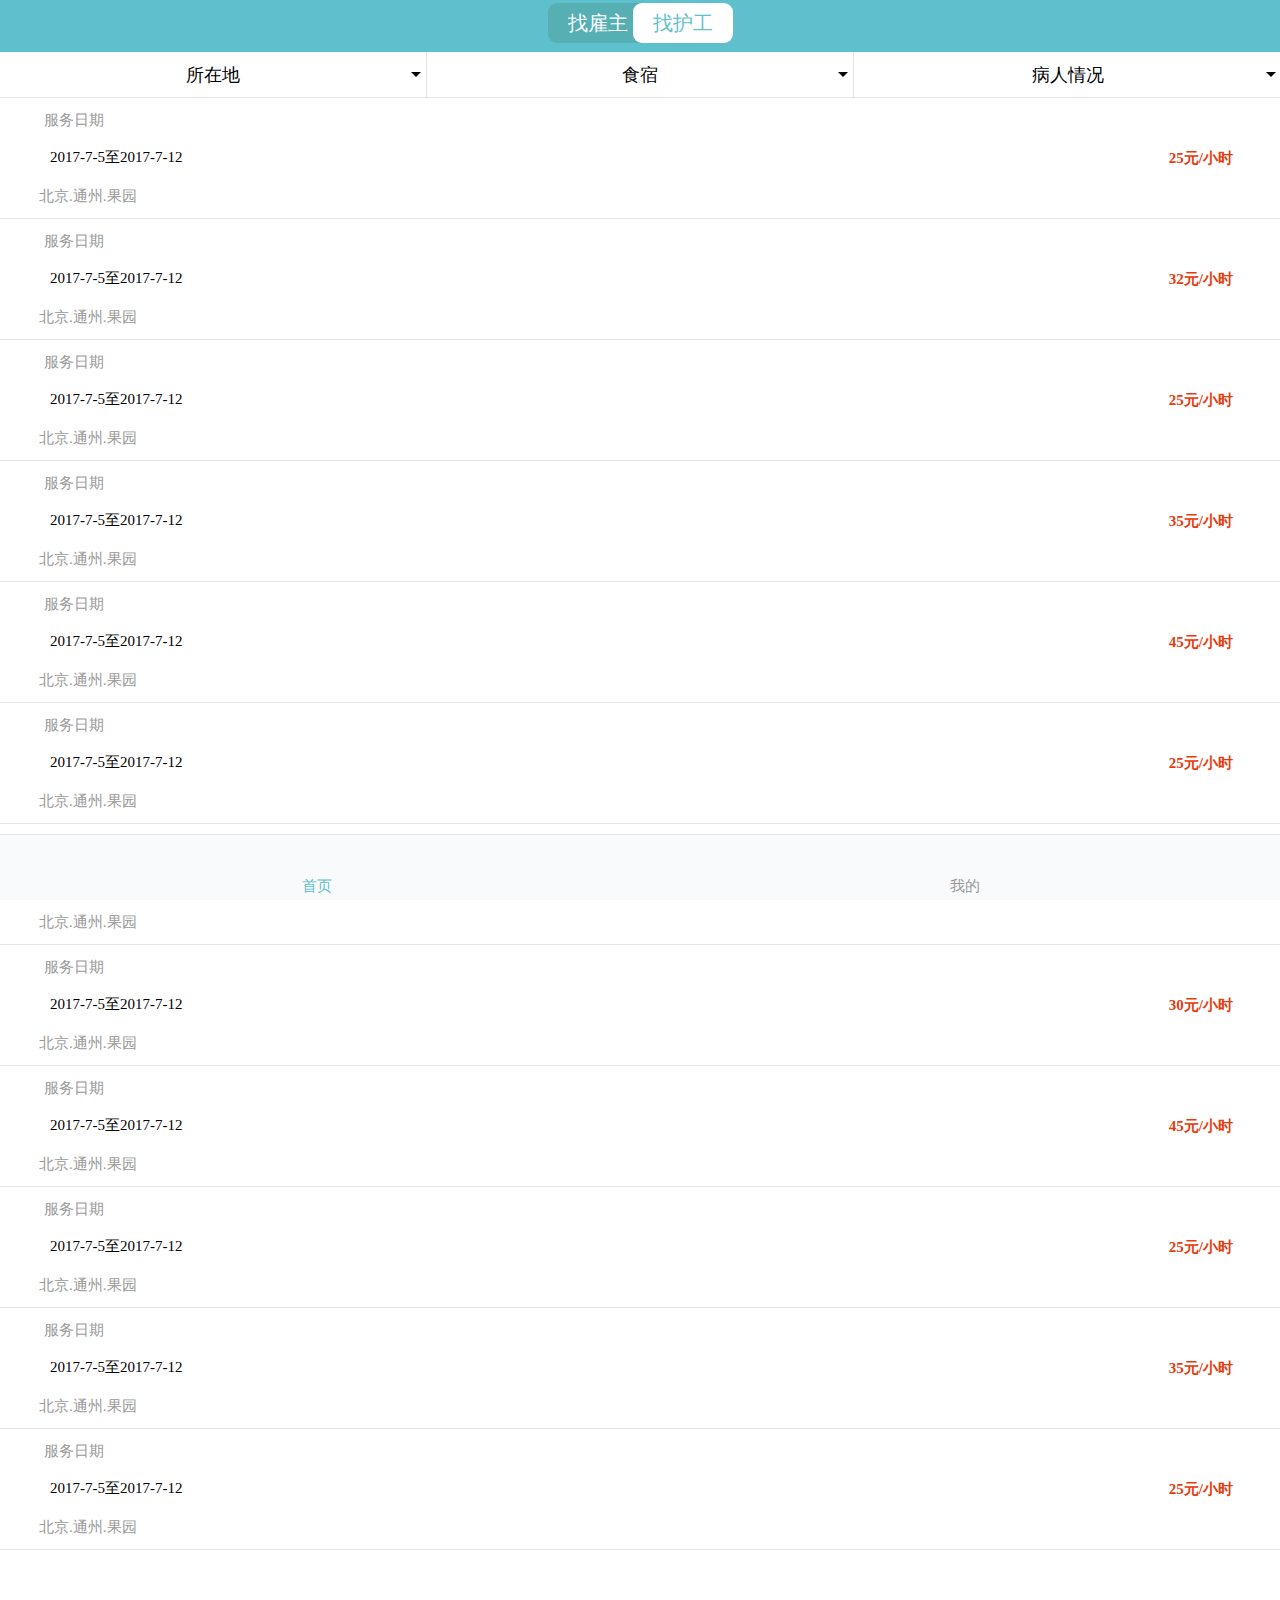
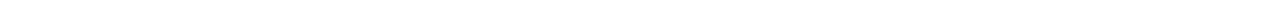
==== commit aa7c35a4: "Update index.html" ====
--- a/index.html
+++ b/index.html
@@ -381,11 +381,7 @@
 
     </div>
 </main>
-<div style="font-size:1%;">
-    <span style="font-size:.15rem;line-height:1px;">2017-7-5至2017-7-12</span>
-<span style="font-size:.15rem;line-height:1px;">2017-7-5至2017-7-12</span>
-
-</div>
+
 <footer>
     <div class="foot">
         <a href class="botm1">
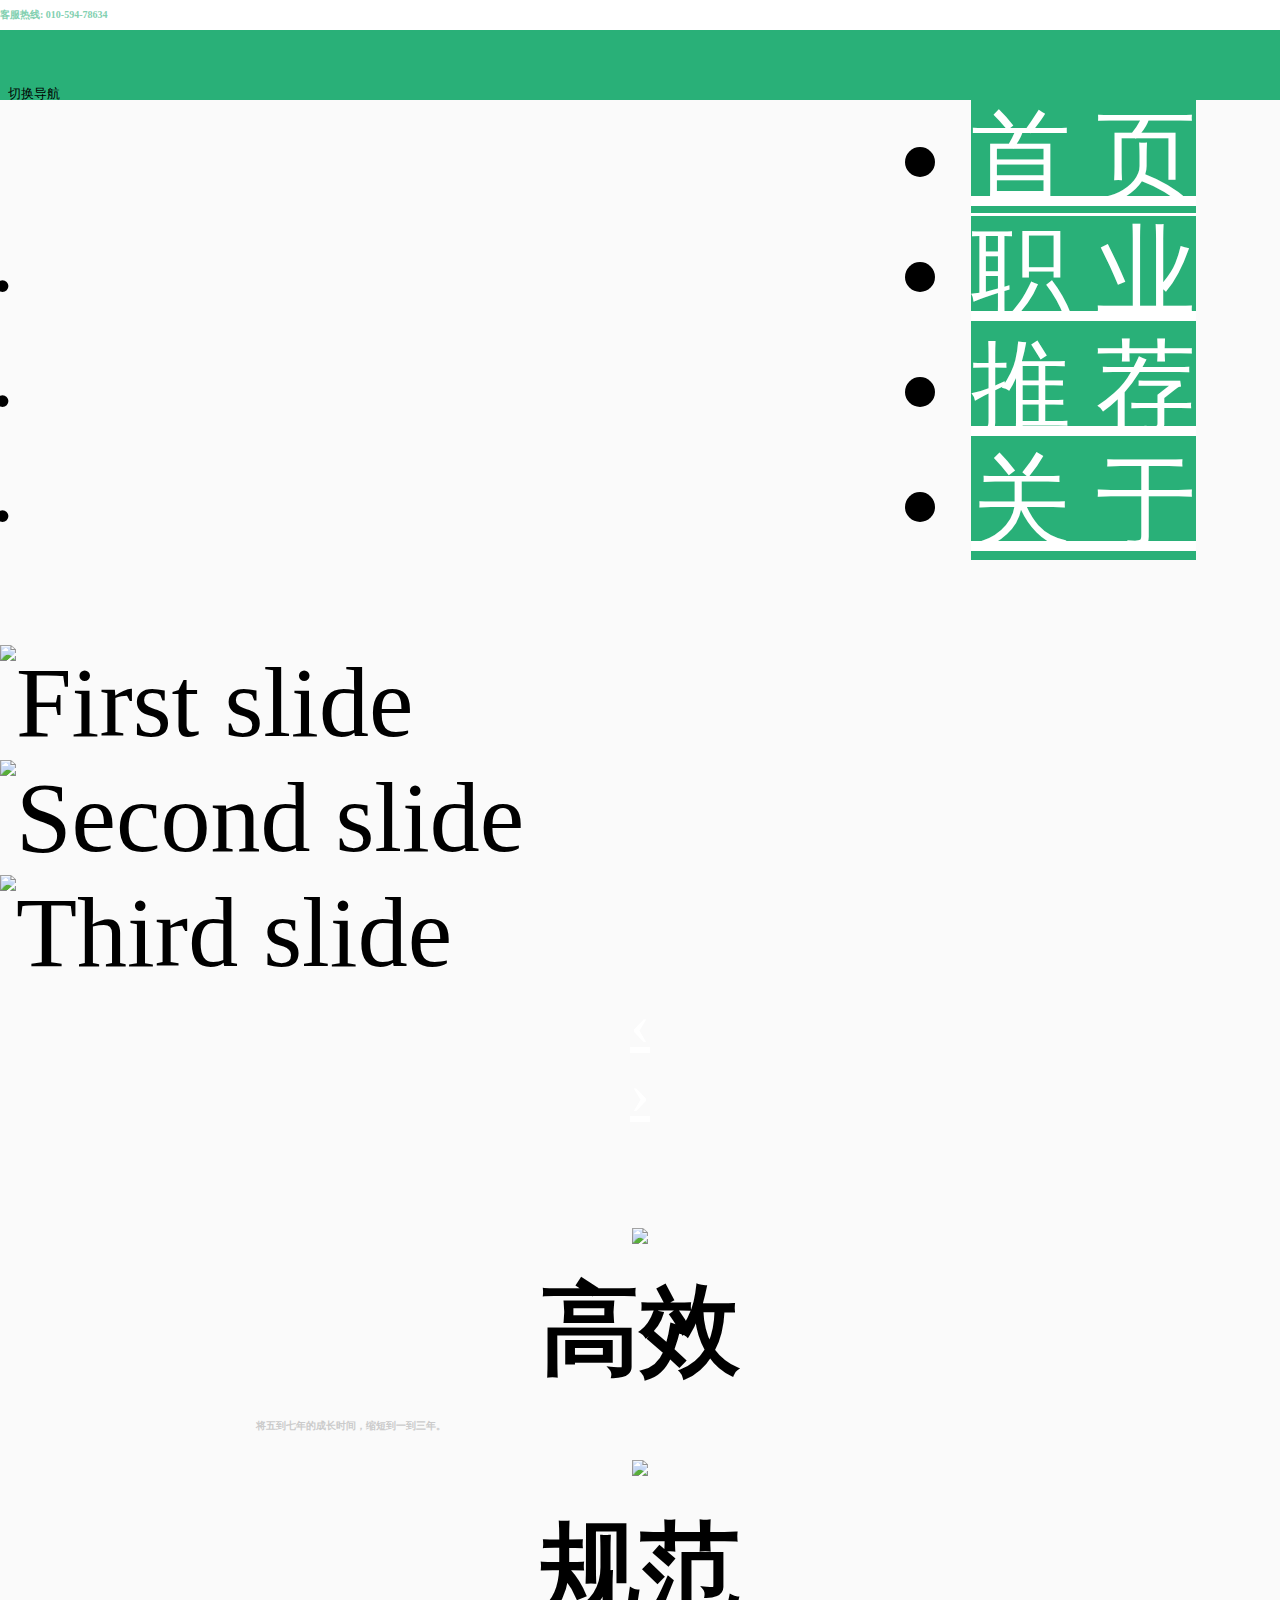
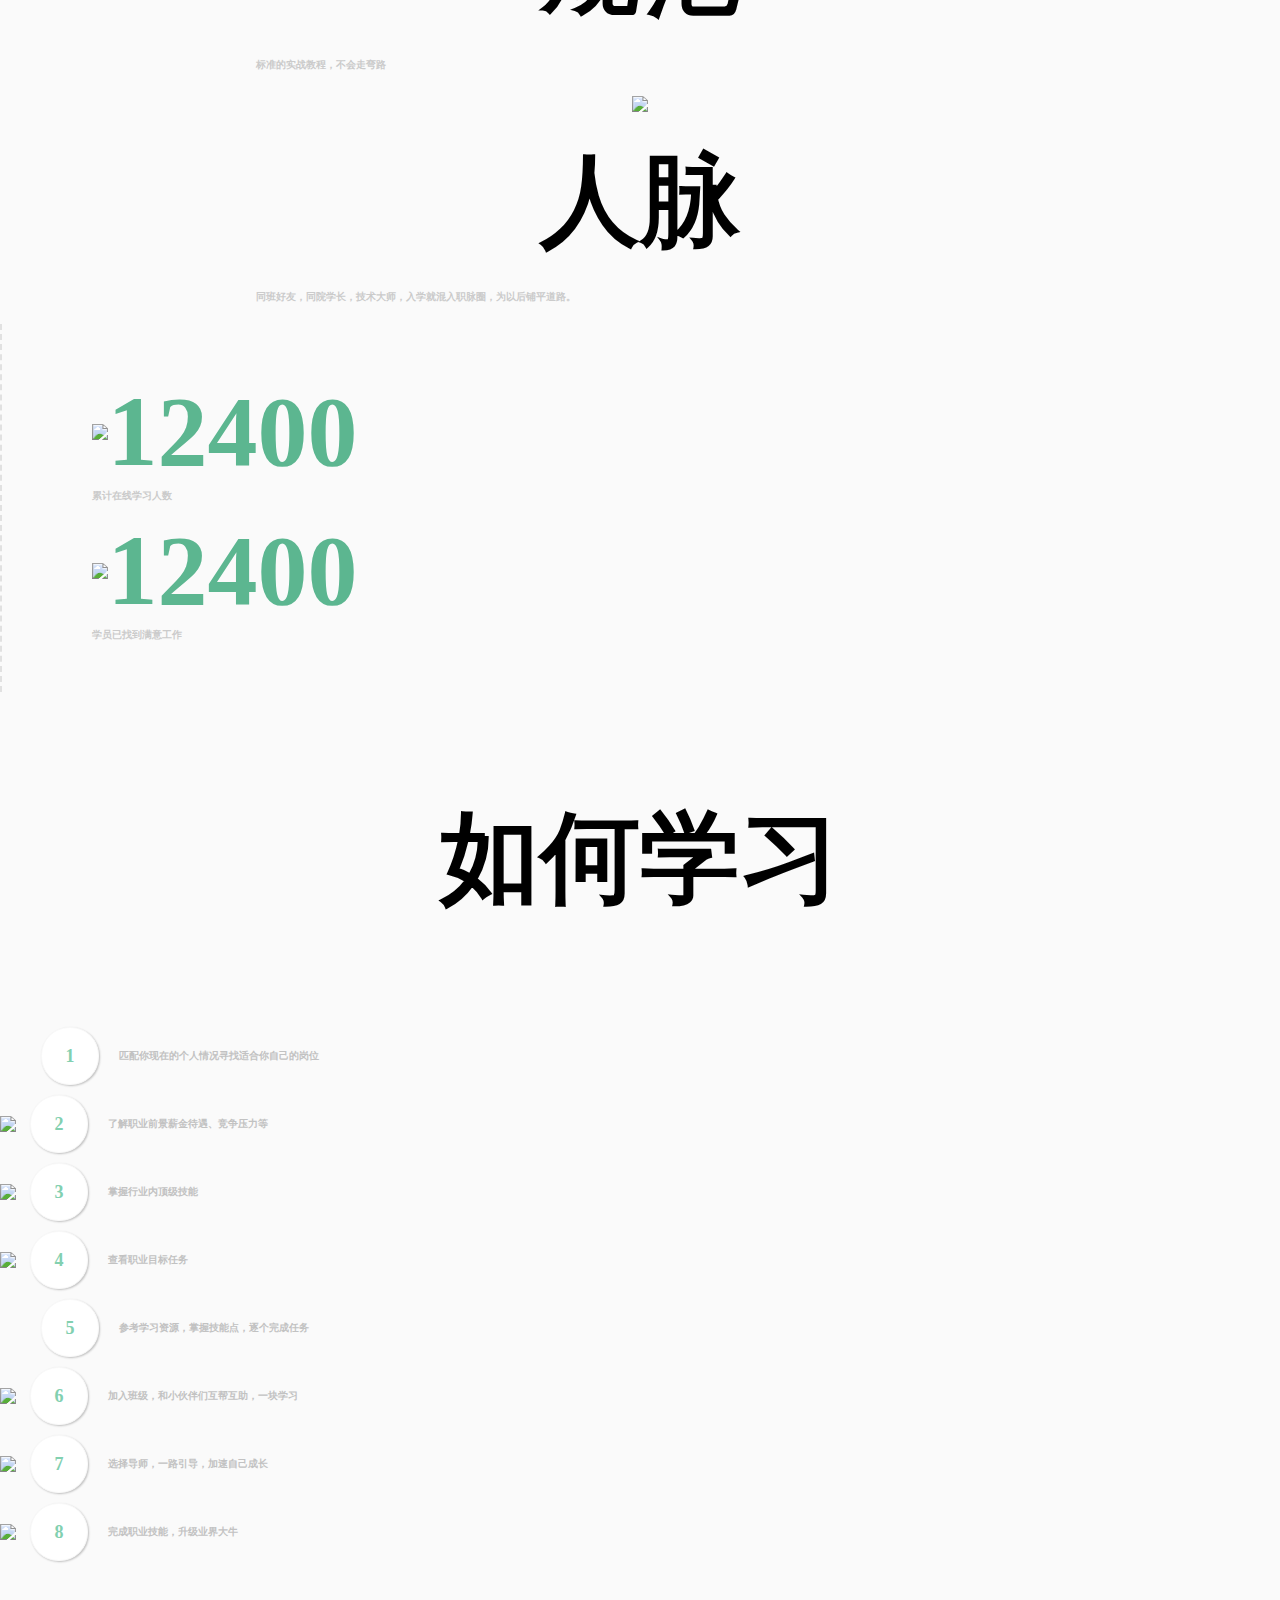
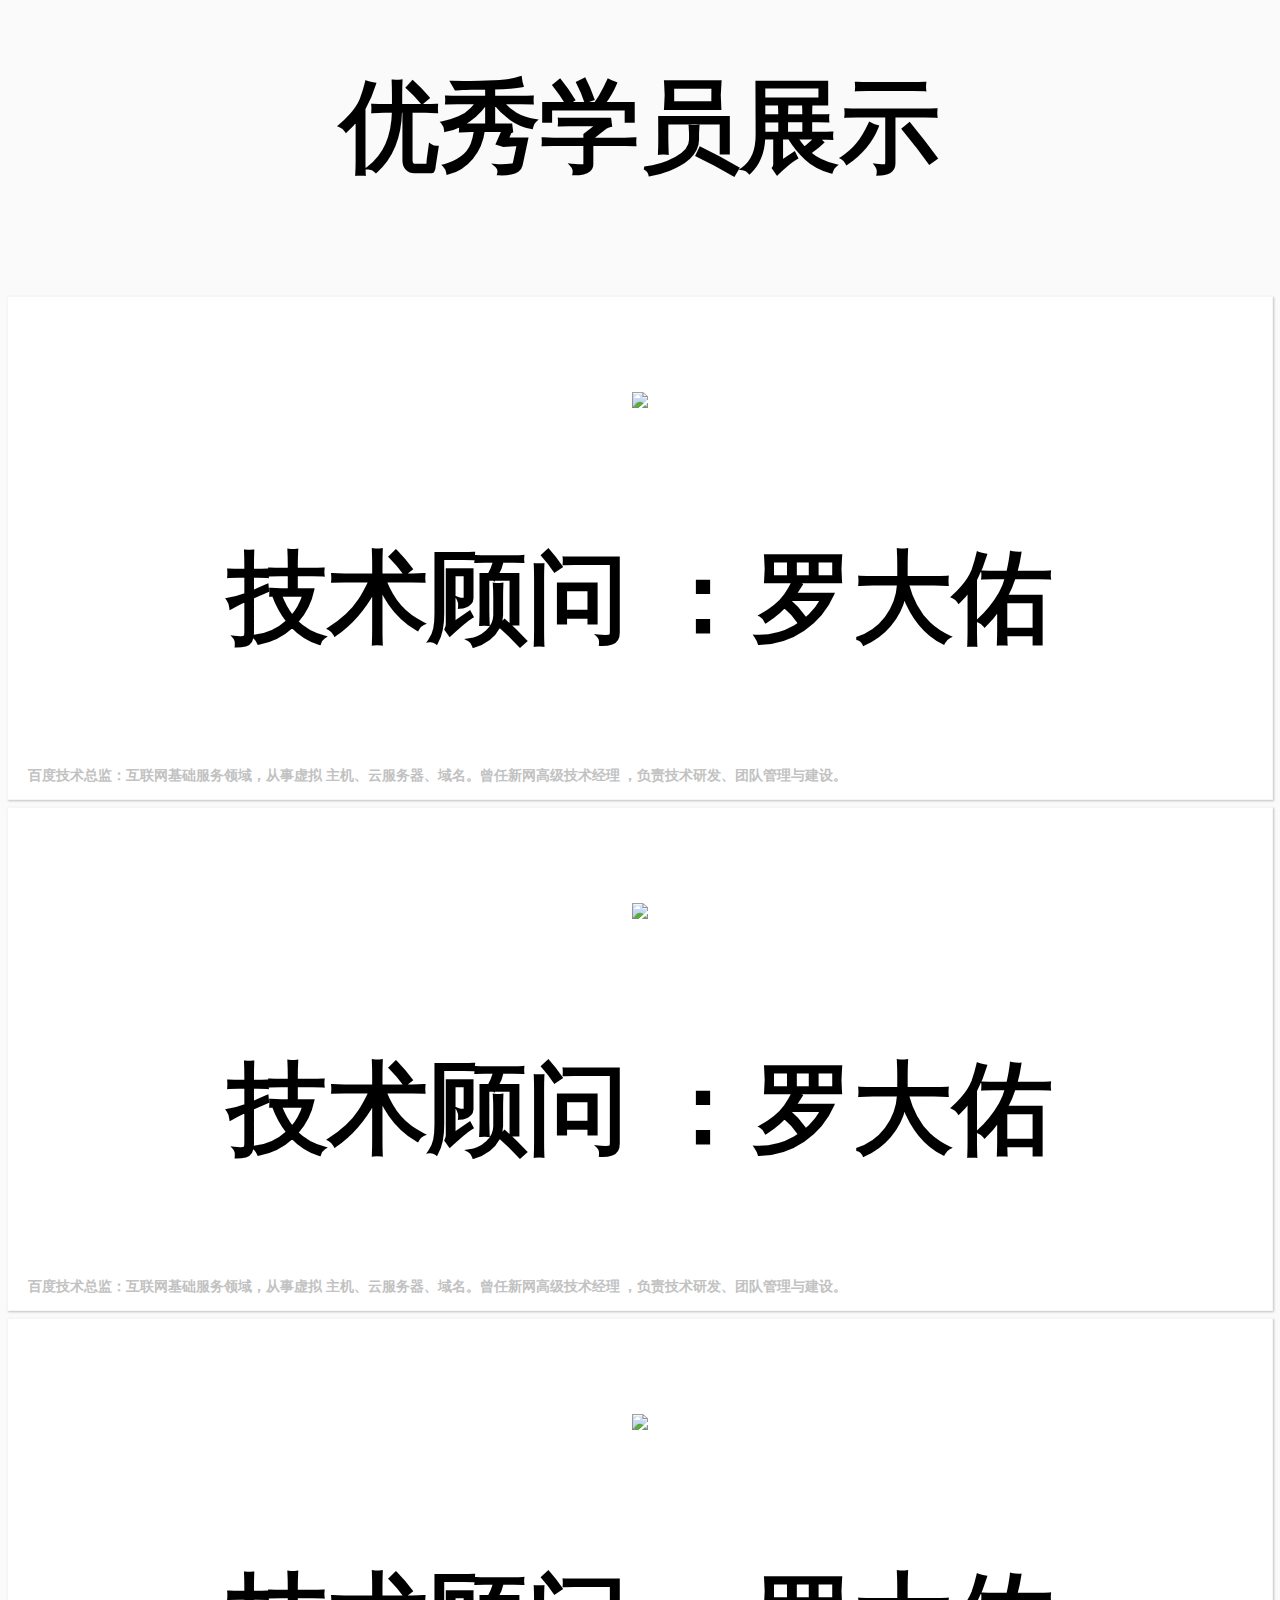
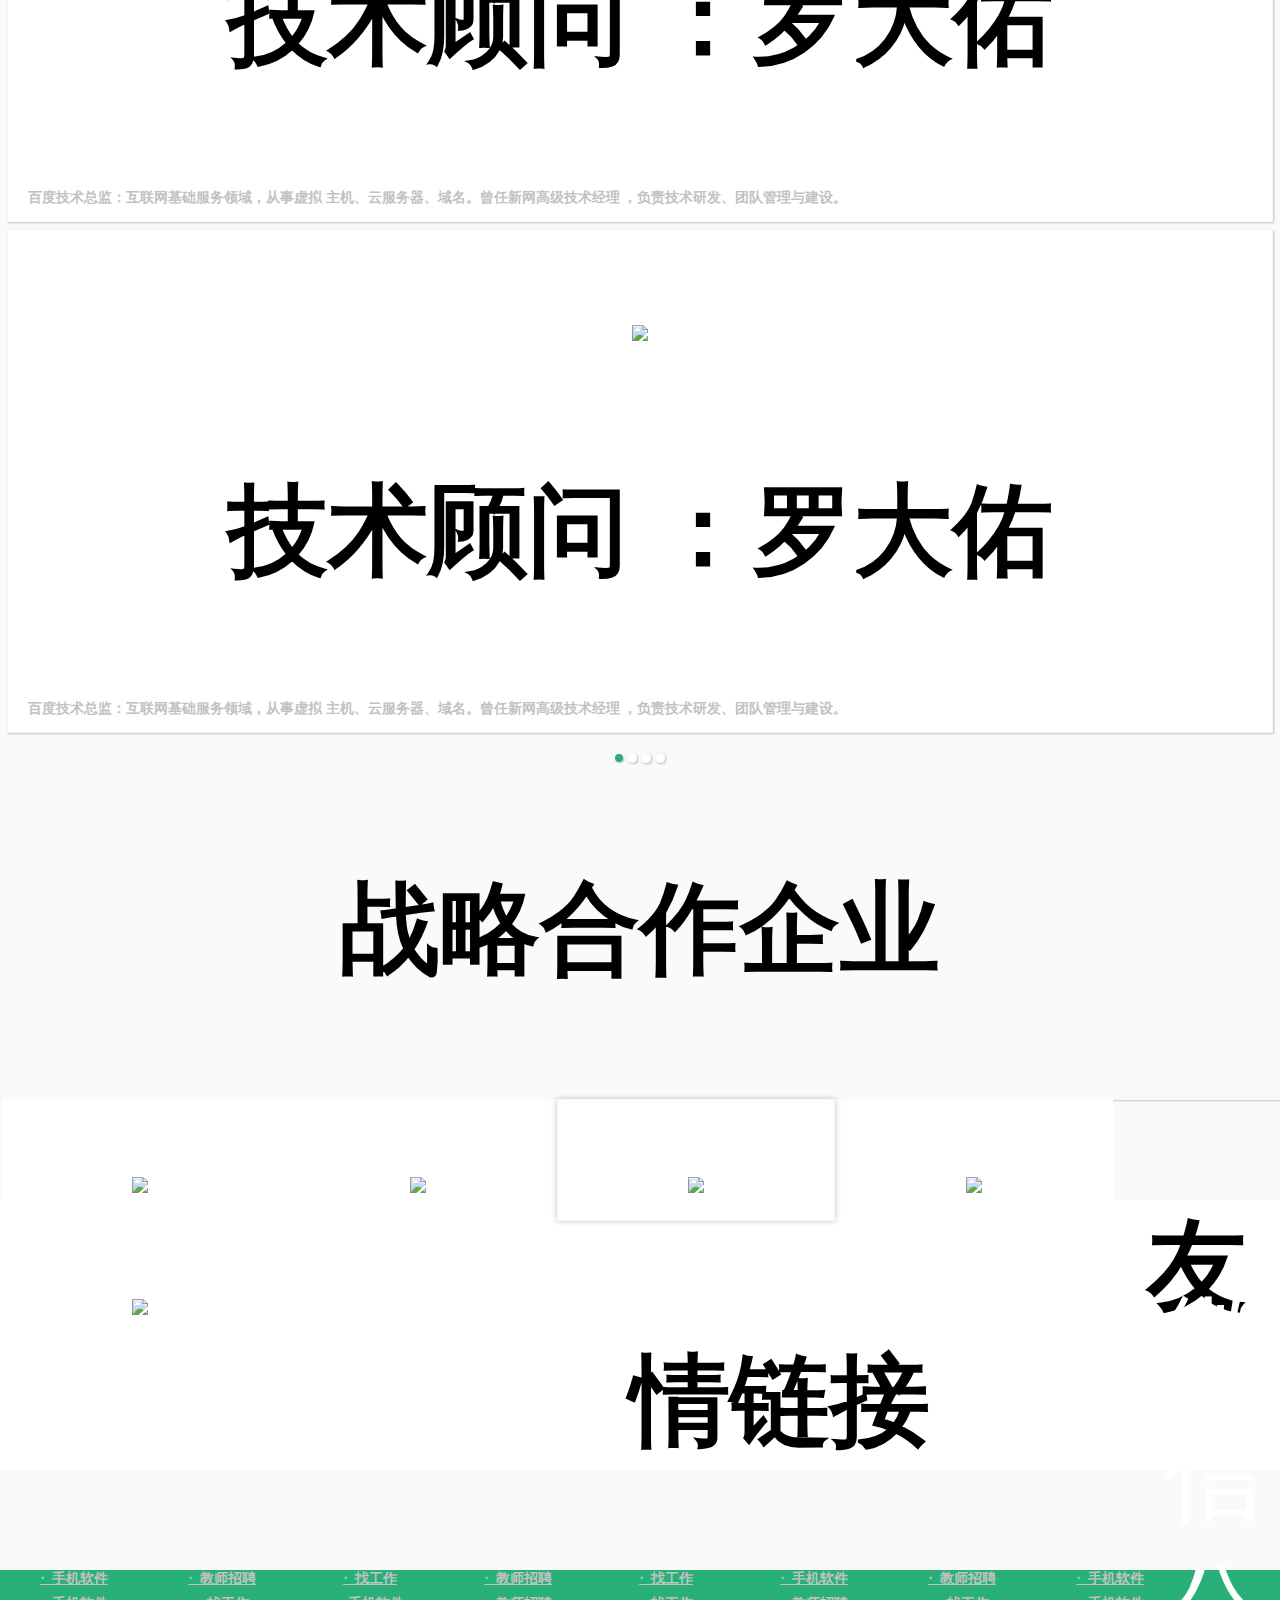
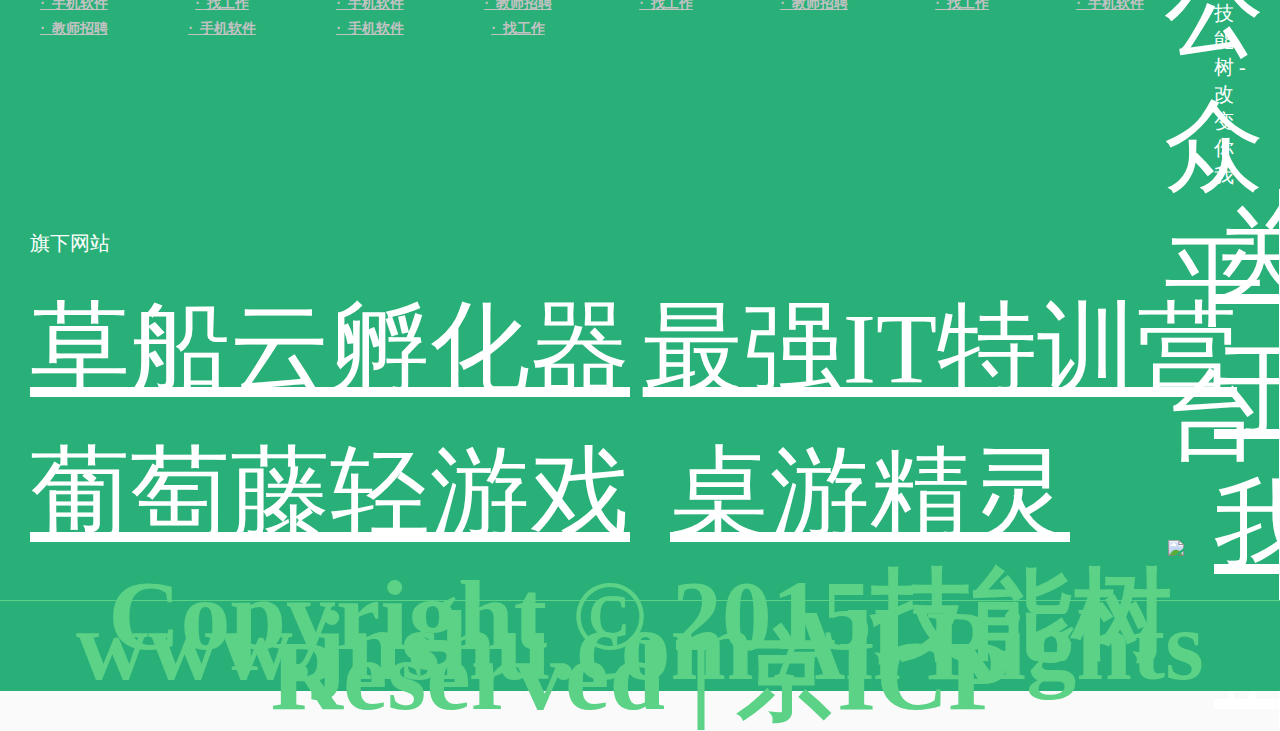
==== commit 7f7c7a57: "任务8&9" ====
--- a/index.html
+++ b/index.html
@@ -2,405 +2,451 @@
 <html lang="en">
 <head>
     <meta charset="UTF-8">
-    <title>护工列表页</title>
-    <meta name="viewport" content="width=device-width,initial-scale=1.0,minimum-scale=1.0,maximum-scale=1.0,user-scalable=no">
-    <meta http-equiv="X-UA-Compatible" content="IE=Edge,chrome=1">
-
-    <!--<link href="https://cdn.bootcss.com/bootstrap/4.0.0-beta.2/css/bootstrap-grid.css" rel="stylesheet">-->
-    <!--<link href="https://cdn.bootcss.com/bootstrap/3.3.7/css/bootstrap.min.css" rel="stylesheet">-->
-    <!--<script src="https://cdn.bootcss.com/jquery/3.2.1/jquery.min.js"></script>-->
-    <!--<script src="https://cdn.bootcss.com/bootstrap/3.3.7/js/bootstrap.min.js"></script>-->
-    <link rel="stylesheet" href="hugong-list.css" type="text/css">
-
+    <meta name="viewport" content="width=device-width,initial-scale=1.0,minimum-scale=1,maximum-scale=1,user-scalable=no">
+    <title>葡萄藤首页</title>
+    <!-- 最新版本的 Bootstrap 核心 CSS 文件 -->
+    <link rel="stylesheet" href="https://cdn.bootcss.com/bootstrap/3.3.7/css/bootstrap.min.css" integrity="sha384-BVYiiSIFeK1dGmJRAkycuHAHRg32OmUcww7on3RYdg4Va+PmSTsz/K68vbdEjh4u" crossorigin="anonymous">
+    <script src="https://cdn.bootcss.com/jquery/3.2.1/jquery.min.js"></script>
+    <!-- 可选的 Bootstrap 主题文件（一般不用引入） -->
+    <link rel="stylesheet" href="https://cdn.bootcss.com/bootstrap/3.3.7/css/bootstrap-theme.min.css" integrity="sha384-rHyoN1iRsVXV4nD0JutlnGaslCJuC7uwjduW9SVrLvRYooPp2bWYgmgJQIXwl/Sp" crossorigin="anonymous">
+
+    <!-- 最新的 Bootstrap 核心 JavaScript 文件 -->
+    <script src="https://cdn.bootcss.com/bootstrap/3.3.7/js/bootstrap.min.js" integrity="sha384-Tc5IQib027qvyjSMfHjOMaLkfuWVxZxUPnCJA7l2mCWNIpG9mGCD8wGNIcPD7Txa" crossorigin="anonymous"></script>
+    <!--[if lt IE 9]>
+    <script src="https://cdn.bootcss.com/html5shiv/3.7.3/html5shiv.min.js"></script>
+    <script src="https://cdn.bootcss.com/respond.js/1.4.2/respond.min.js"></script>
+    <![endif]-->
+    <link rel="stylesheet" href="style.css" type="text/css">
 </head>
 <body>
+
 <header>
-    <div class="btn-group1">
-        <button type="button" class="btn1">找雇主</button>
-        <button type="button" class="btn2">找护工</button>
-    </div>
-       <a href class="icon1"></a>
+    <div class="container">
+    <div class="tele-share">
+    <div class="tele">客服热线: 010-594-78634</div>
+    <div class="share">
+    <a href style="margin: .05rem;"><img src="https://github.com/Emlark/SVN/blob/master/images/a_07.png?raw=true" style="width:.18rem;height:.18rem;"></a>
+    <a href style="margin: .05rem;"><img src="https://github.com/Emlark/SVN/blob/master/images/a_05.png?raw=true" style="width:.18rem;height:.18rem;"></a>
+    <a href style="margin: .05rem;"><img src="https://github.com/Emlark/SVN/blob/master/images/a_03.png?raw=true" style="width:.18rem;height:.18rem;"></a>
+    </div>
+    </div>
+    </div>
+
+    <div class="nav-1 ">
+        <div class="container">
+            <nav class="navbar navbar-default" role="navigation" style="margin-bottom: 0!important;border:0;
+box-shadow: none;">
+                <div class="nav-1">
+                    <div class="navbar-header">
+                        <button type="button" class="navbar-toggle" data-toggle="collapse"
+                                data-target="#example-navbar-collapse">
+                            <span class="sr-only" >切换导航</span>
+                            <span class="icon-bar"></span>
+                            <span class="icon-bar"></span>
+                            <span class="icon-bar"></span>
+                        </button>
+                    </div>
+                    <div class="collapse navbar-collapse" id="example-navbar-collapse" style="padding:0;">
+                        <ul class="nav navbar-nav">
+                            <li class="nav-1"><a href="https://emlark.github.io/SVN/" class="nav-3"  style="border-bottom:3px solid #fff;  border-radius:0;">首 页</a></li>
+                            <li class="nav-1"><a href="http://htmlpreview.github.io/?https://github.com/Emlark/SVN/blob/master/job.html" class="nav-3">职 业</a></li>
+                            <li class="nav-1" ><a href class="nav-3" >推 荐</a></li>
+                            <li class="nav-1"><a href class="nav-3" >关 于</a></li>
+                        </ul>
+                    </div>
+                </div>
+            </nav>
+        </div>
+    </div>
 </header>
 
-<main>
-    <div class="navv">
-    <div class="bt1">
-        <div class="drop-down">
-            <div class="caret" style="position:absolute;right:.05rem;top:45%;"></div>
-            <button class="drop-btn nav-word">
-            所在地</button>
-
-        <ul class="dropdown-menu nav-word" style="width:100%;">
-            <li><a href="#">北京</a></li>
-            <li><a href="#">上海</a></li>
-            <li><a href="#">广州</a></li>
-            <li><a href="#">深圳</a></li>
-        </ul>
-    </div>
-    </div>
-
-    <div class="bt2">
-        <div class="drop-down">
-            <div class="caret" style="position:absolute;right:.05rem;top:45%;"></div>
-            <button class="drop-btn nav-word">
-                食宿</button>
-            <ul class="dropdown-menu nav-word" style="width:100%;">
-                <li><a href="#">包食包住</a></li>
-                <li><a href="#">包食</a></li>
-                <li><a href="#">包住</a></li>
-            </ul>
-        </div>
-    </div>
-
-    <div class="bt3">
-
-        <div class="drop-down">
-            <div class="caret" style="position:absolute;right:.05rem;top:45%;"></div>
-            <button class="drop-btn nav-word">
-                病人情况</button>
-            <ul class="dropdown-menu nav-word" style="width:100%;">
-                <li><a href="#">Healing</a></li>
-                <li><a href="#">Bad</a></li>
-                <li><a href="#">Paradise</a></li>
-                <li class="divider"></li>
-                <li><a href="#">other</a></li>
-            </ul>
-        </div>
-
-    </div>
-    </div>
-
-<div class="list0">
-    <div class="list1">
-    <div class="icono"></div>
-    <div>服务日期</div>
-    </div>
-
-     <div class="list4">
-        <div class="iconp"></div>
-        <div>北京.通州.果园</div>
-    </div>
-    
-    <div class="cont">
-    <div class="pp">
-    <span style="font-size:.15rem;">2017-7-5至2017-7-12</span>
-    </div>
-        <div class="list3">
-        <div style="margin:0 .1rem">25元/小时</div>
-        <a href="http://htmlpreview.github.io/?https://github.com/Emlark/EMO/blob/master/hugong.html">
-            <img src="https://github.com/Emlark/EMO/blob/master/src/as_03.png?raw=true" style="width:.12rem;
-    height:.2rem;">
+<div>
+<div id="myCarousel" class="carousel slide">
+    <!-- 轮播（Carousel）指标 -->
+    <ol class="carousel-indicators">
+        <li data-target="#myCarousel" data-slide-to="0" class="active"></li>
+        <li data-target="#myCarousel" data-slide-to="1"></li>
+        <li data-target="#myCarousel" data-slide-to="2"></li>
+    </ol>
+    <!-- 轮播（Carousel）项目 -->
+    <div class="carousel-inner">
+        <div class="item active">
+            <img src="https://github.com/Emlark/SVN/blob/master/images/a_02.png?raw=true" alt="First slide" >
+        </div>
+        <div class="item">
+            <img src="https://github.com/Emlark/SVN/blob/master/images/a_19.png?raw=true" alt="Second slide" >
+        </div>
+        <div class="item">
+            <img src="https://github.com/Emlark/SVN/blob/master/images/a_20.png?raw=true" alt="Third slide" >
+        </div>
+    </div>
+    <!-- 轮播（Carousel）导航 -->
+    <a class="carousel-control left" href="#myCarousel"
+       data-slide="prev" style="display:flex; align-items:center;justify-content:center; font-size:.6rem;">&lsaquo;</a>
+    <a class="carousel-control right" href="#myCarousel"
+       data-slide="next" style="display:flex; align-items:center;justify-content:center;font-size:.6rem;">&rsaquo;</a>
+</div>
+</div>
+
+
+<div class="container" >
+    <div class="row" style="margin-top:1rem;">
+        <div class="col-md-3 col-sm-3 col-xs-6">
+            <div class="img-0">
+                <img src="https://github.com/Emlark/SVN/blob/master/images/a_21.png?raw=true" style="display: inline-block;  height: auto;
+  max-width: 100%;">
+            </div>
+            <div style="text-align:center;font-weight:bold;">高效</div>
+            <div class="word-0">
+               <div class="word-0-0">将五到七年的成长时间，缩短到一到三年。
+                </div>
+            </div>
+        </div>
+        <div class=" col-md-3 col-sm-3 col-xs-6" style="margin-bottom:.2rem;">
+            <div class="img-1">
+                <img src="https://github.com/Emlark/SVN/blob/master/images/a_27.png?raw=true" style="display: inline-block;  height: auto;
+  max-width: 100%;">
+            </div>
+            <div style="text-align:center;font-weight:bold;">规范</div>
+            <div class="word-0">
+                <div class="word-0-0">标准的实战教程，不会走弯路
+                </div>
+            </div>
+        </div>
+        <div class="col-md-3 col-sm-3 col-xs-6" >
+            <div class="img-2">
+                <img src="https://github.com/Emlark/SVN/blob/master/images/a_24.png?raw=true" style="display: inline-block;  height: auto;
+  max-width: 100%;">
+            </div>
+            <div style="text-align:center;font-weight:bold;">人脉</div>
+            <div class="word-0">
+                <div class="word-0-0">同班好友，同院学长，技术大师，入学就混入职脉圈，为以后铺平道路。
+                </div>
+            </div>
+        </div>
+        <div class=" col-md-3 col-sm-3 col-xs-6">
+            <div style="margin-top:.2rem;">
+            <div class="feature-1">
+            <div class="word-1">
+                <div class="img-3">
+                    <img src="https://github.com/Emlark/SVN/blob/master/images/a_33.png?raw=true" style="display: inline-block;  height: auto;
+  max-width: 100%;">
+                    <div class="word-1-0">12400</div>
+                </div>
+                <div class="word-1-1">累计在线学习人数</div>
+            </div>
+            <div class="word-1">
+                <div class="img-3">
+                    <img src="https://github.com/Emlark/SVN/blob/master/images/a_33.png?raw=true" style="display: inline-block;  height: auto;
+  max-width: 100%;">
+                    <div class="word-1-0">12400</div>
+                </div>
+                <div class="word-1-1">学员已找到满意工作</div>
+            </div>
+         </div>
+            </div>
+        </div>
+    </div>
+
+
+    <div class="word-2">
+        <p>如何学习</p>
+    </div>
+
+    <div class="row" style="margin:.5rem 0;">
+        <div class="learn-0 col-lg-3 col-md-4 col-sm-6 col-xs-12">
+        <div class="cir-1 " style="margin-left:41px;">1</div>
+        <div class="word-3">匹配你现在的个人情况寻找适合你自己的岗位</div>
+        </div>
+
+        <div class="learn-0 col-lg-3 col-md-4 col-sm-6 col-xs-12">
+            <div style="margin-right:.14rem;">
+                <img src="https://github.com/Emlark/SVN/blob/master/images/a_37.png?raw=true" style="display:block;">
+            </div>
+            <div class="cir-1">2</div>
+            <div class="word-3">了解职业前景薪金待遇、竞争压力等
+        </div>
+        </div>
+
+        <div class="learn-0 col-lg-3 col-md-4 col-sm-6 col-xs-12">
+            <div style="margin-right:.14rem;">
+                <img src="https://github.com/Emlark/SVN/blob/master/images/a_37.png?raw=true" style="display:block;">
+            </div>
+            <div class="cir-1">3</div>
+            <div class="word-3">掌握行业内顶级技能
+            </div>
+        </div>
+        <div class="learn-0 col-lg-3 col-md-4 col-sm-6 col-xs-12">
+            <div style="margin-right:.14rem;">
+                <img src="https://github.com/Emlark/SVN/blob/master/images/a_37.png?raw=true" style="display:block;">
+            </div>
+            <div class="cir-1">4</div>
+            <div class="word-3">查看职业目标任务
+            </div>
+        </div>
+        <div class="learn-0 col-lg-3 col-md-4 col-sm-6 col-xs-12">
+            <div class="cir-1" style="margin-left:41px;">5</div>
+            <div class="word-3">参考学习资源，掌握技能点，逐个完成任务</div>
+        </div>
+
+        <div class="learn-0 col-lg-3 col-md-4 col-sm-6 col-xs-12">
+            <div style="margin-right:.14rem;">
+                <img src="https://github.com/Emlark/SVN/blob/master/images/a_37.png?raw=true" style="display:block;">
+            </div>
+            <div class="cir-1">6</div>
+            <div class="word-3">加入班级，和小伙伴们互帮互助，一块学习
+            </div>
+        </div>
+
+        <div class="learn-0 col-lg-3 col-md-4 col-sm-6 col-xs-12">
+            <div style="margin-right:.14rem;">
+                <img src="https://github.com/Emlark/SVN/blob/master/images/a_37.png?raw=true" style="display:block;">
+            </div>
+            <div class="cir-1">7</div>
+            <div class="word-3">选择导师，一路引导，加速自己成长</div>
+
+        </div>
+        <div class="learn-0 col-lg-3 col-md-4 col-sm-6 col-xs-12">
+            <div style="margin-right:.14rem;">
+                <img src="https://github.com/Emlark/SVN/blob/master/images/a_37.png?raw=true" style="display:block;">
+            </div>
+            <div class="cir-1">8</div>
+            <div class="word-3">完成职业技能，升级业界大牛
+            </div>
+        </div>
+    </div>
+
+
+    <div class="word-2">
+    <p>优秀学员展示</p>
+    </div>
+
+    <div class="row" style="width:100%;">
+        <div class="col-md-3 col-sm-6">
+            <div class="display-0">
+            <div class="img-4">
+                <img src="https://github.com/Emlark/SVN/blob/master/images/a_40.png?raw=true" style="display: inline-block;  height: auto;
+  max-width: 90%;">
+            </div>
+            <div class="word-4">
+                <p>技术顾问 ：罗大佑</p>
+            </div>
+
+            <div class="word-5">
+            <p>
+                    百度技术总监：互联网基础服务领域，从事虚拟
+                    主机、云服务器、域名。曾任新网高级技术经理
+                    ，负责技术研发、团队管理与建设。
+                </p>
+            </div>
+        </div></div>
+
+        <div class=" col-md-3 col-sm-6">
+            <div class="display-0">
+            <div  class="img-4">
+                <img src="https://github.com/Emlark/SVN/blob/master/images/a_41.png?raw=true" style="display: inline-block;  height: auto;
+  max-width: 90%;">
+            </div>
+            <div class="word-4">
+                <p>技术顾问 ：罗大佑</p>
+            </div>
+
+            <div class="word-5">
+                <p>
+                    百度技术总监：互联网基础服务领域，从事虚拟
+                    主机、云服务器、域名。曾任新网高级技术经理
+                    ，负责技术研发、团队管理与建设。
+                </p>
+            </div>
+            </div></div>
+
+        <div class=" col-md-3 col-sm-6">
+            <div class="display-0">
+            <div class="img-4">
+                <img src="https://github.com/Emlark/SVN/blob/master/images/a_44.png?raw=true" style="display: inline-block;  height: auto;
+  max-width: 90%;">
+            </div>
+            <div class="word-4">
+                <p>技术顾问 ：罗大佑</p>
+            </div>
+
+            <div class="word-5">
+                <p>
+                    百度技术总监：互联网基础服务领域，从事虚拟
+                    主机、云服务器、域名。曾任新网高级技术经理
+                    ，负责技术研发、团队管理与建设。
+                </p>
+            </div>
+            </div></div>
+
+        <div class=" col-md-3 col-sm-6">
+            <div class="display-0">
+            <div class="img-4">
+                <img src="https://github.com/Emlark/SVN/blob/master/images/a_47.png?raw=true" style="display: inline-block;  height: auto;
+  max-width: 90%;">
+            </div>
+            <div class="word-4">
+                <p>技术顾问 ：罗大佑</p>
+            </div>
+
+            <div class="word-5">
+                <p>
+                    百度技术总监：互联网基础服务领域，从事虚拟
+                    主机、云服务器、域名。曾任新网高级技术经理
+                    ，负责技术研发、团队管理与建设。
+                </p>
+            </div>
+            </div></div>
+    </div>
+    <div class="round">
+        <div class="round1"></div>
+        <div class="round2"></div>
+        <div class="round2"></div>
+        <div class="round2"></div>
+    </div>
+
+
+    <div class="word-2">
+        <p>战略合作企业</p>
+    </div>
+
+<div class="firm row">
+    <div class="firm1 col-md-5 col-sm-6">
+        <a href="http://htmlpreview.github.io/?https://github.com/Emlark/SVN/blob/master/enterprise.html" class="firm-a">
+        <img src="https://github.com/Emlark/SVN/blob/master/images/a08.png?raw=true" style="display: inline-block;  height: auto;
+  max-width: 80%;">
         </a>
     </div>
-    </div>
-   
-</div>
-
-    <div class="list0">
-        <div class="list1">
-            <div class="icono"></div>
-            <div>服务日期</div>
-        </div>
-
-        <div class="list4">
-            <div class="iconp"></div>
-            <div>北京.通州.果园</div>
-        </div>
-
-        <div class="cont">
-            <div class="pp">
-                <span style="font-size:.15rem;">2017-7-5至2017-7-12</span>
-            </div>
-            <div class="list3">
-                <div style="margin:0 .1rem">32元/小时</div>
-                <a href="http://htmlpreview.github.io/?https://github.com/Emlark/EMO/blob/master/hugong.html">
-                    <img src="https://github.com/Emlark/EMO/blob/master/src/as_03.png?raw=true" style="width:.12rem;
-    height:.2rem;">
-                </a>
-            </div>
-        </div>
-
-    </div>
-    <div class="list0">
-        <div class="list1">
-            <div class="icono"></div>
-            <div>服务日期</div>
-        </div>
-
-        <div class="list4">
-            <div class="iconp"></div>
-            <div>北京.通州.果园</div>
-        </div>
-
-        <div class="cont">
-            <div class="pp">
-                <span style="font-size:.15rem;">2017-7-5至2017-7-12</span>
-            </div>
-            <div class="list3">
-                <div style="margin:0 .1rem">25元/小时</div>
-                <a href="http://htmlpreview.github.io/?https://github.com/Emlark/EMO/blob/master/hugong.html">
-                    <img src="https://github.com/Emlark/EMO/blob/master/src/as_03.png?raw=true" style="width:.12rem;
-    height:.2rem;">
-                </a>
-            </div>
-        </div>
-
-    </div>
-
-    <div class="list0">
-        <div class="list1">
-            <div class="icono"></div>
-            <div>服务日期</div>
-        </div>
-
-        <div class="list4">
-            <div class="iconp"></div>
-            <div>北京.通州.果园</div>
-        </div>
-
-        <div class="cont">
-            <div class="pp">
-                <span style="font-size:.15rem;">2017-7-5至2017-7-12</span>
-            </div>
-            <div class="list3">
-                <div style="margin:0 .1rem">35元/小时</div>
-                <a href="http://htmlpreview.github.io/?https://github.com/Emlark/EMO/blob/master/hugong.html">
-                    <img src="https://github.com/Emlark/EMO/blob/master/src/as_03.png?raw=true" style="width:.12rem;
-    height:.2rem;">
-                </a>
-            </div>
-        </div>
-
-    </div>
-
-    <div class="list0">
-        <div class="list1">
-            <div class="icono"></div>
-            <div>服务日期</div>
-        </div>
-
-        <div class="list4">
-            <div class="iconp"></div>
-            <div>北京.通州.果园</div>
-        </div>
-
-        <div class="cont">
-            <div class="pp">
-                <span style="font-size:.15rem;">2017-7-5至2017-7-12</span>
-            </div>
-            <div class="list3">
-                <div style="margin:0 .1rem">45元/小时</div>
-                <a href="http://htmlpreview.github.io/?https://github.com/Emlark/EMO/blob/master/hugong.html">
-                    <img src="https://github.com/Emlark/EMO/blob/master/src/as_03.png?raw=true" style="width:.12rem;
-    height:.2rem;">
-                </a>
-            </div>
-        </div>
-
-    </div>
-
-    <div class="list0">
-        <div class="list1">
-            <div class="icono"></div>
-            <div>服务日期</div>
-        </div>
-
-        <div class="list4">
-            <div class="iconp"></div>
-            <div>北京.通州.果园</div>
-        </div>
-
-        <div class="cont">
-            <div class="pp">
-                <span style="font-size:.15rem;">2017-7-5至2017-7-12</span>
-            </div>
-            <div class="list3">
-                <div style="margin:0 .1rem">25元/小时</div>
-                <a href="http://htmlpreview.github.io/?https://github.com/Emlark/EMO/blob/master/hugong.html">
-                    <img src="https://github.com/Emlark/EMO/blob/master/src/as_03.png?raw=true" style="width:.12rem;
-    height:.2rem;">
-                </a>
-            </div>
-        </div>
-
-    </div>
-
-    <div class="list0">
-        <div class="list1">
-            <div class="icono"></div>
-            <div>服务日期</div>
-        </div>
-
-        <div class="list4">
-            <div class="iconp"></div>
-            <div>北京.通州.果园</div>
-        </div>
-
-        <div class="cont">
-            <div class="pp">
-                <span style="font-size:.15rem;">2017-7-5至2017-7-12</span>
-            </div>
-            <div class="list3">
-                <div style="margin:0 .1rem">35元/小时</div>
-                <a href="http://htmlpreview.github.io/?https://github.com/Emlark/EMO/blob/master/hugong.html">
-                    <img src="https://github.com/Emlark/EMO/blob/master/src/as_03.png?raw=true" style="width:.12rem;
-    height:.2rem;">
-                </a>
-            </div>
-        </div>
-
-    </div>
-
-    <div class="list0">
-        <div class="list1">
-            <div class="icono"></div>
-            <div>服务日期</div>
-        </div>
-
-        <div class="list4">
-            <div class="iconp"></div>
-            <div>北京.通州.果园</div>
-        </div>
-
-        <div class="cont">
-            <div class="pp">
-                <span style="font-size:.15rem;">2017-7-5至2017-7-12</span>
-            </div>
-            <div class="list3">
-                <div style="margin:0 .1rem">30元/小时</div>
-                <a href="http://htmlpreview.github.io/?https://github.com/Emlark/EMO/blob/master/hugong.html">
-                    <img src="https://github.com/Emlark/EMO/blob/master/src/as_03.png?raw=true" style="width:.12rem;
-    height:.2rem;">
-                </a>
-            </div>
-        </div>
-
-    </div>
-
-    <div class="list0">
-        <div class="list1">
-            <div class="icono"></div>
-            <div>服务日期</div>
-        </div>
-
-        <div class="list4">
-            <div class="iconp"></div>
-            <div>北京.通州.果园</div>
-        </div>
-
-        <div class="cont">
-            <div class="pp">
-                <span style="font-size:.15rem;">2017-7-5至2017-7-12</span>
-            </div>
-            <div class="list3">
-                <div style="margin:0 .1rem">45元/小时</div>
-                <a href>
-                    <img src="https://github.com/Emlark/EMO/blob/master/src/as_03.png?raw=true" style="width:.12rem;
-    height:.2rem;">
-                </a>
-            </div>
-        </div>
-
-    </div>
-
-    <div class="list0">
-        <div class="list1">
-            <div class="icono"></div>
-            <div>服务日期</div>
-        </div>
-
-        <div class="list4">
-            <div class="iconp"></div>
-            <div>北京.通州.果园</div>
-        </div>
-
-        <div class="cont">
-            <div class="pp">
-                <span style="font-size:.15rem;">2017-7-5至2017-7-12</span>
-            </div>
-            <div class="list3">
-                <div style="margin:0 .1rem">25元/小时</div>
-                <a href="http://htmlpreview.github.io/?https://github.com/Emlark/EMO/blob/master/hugong.html">
-                    <img src="https://github.com/Emlark/EMO/blob/master/src/as_03.png?raw=true" style="width:.12rem;
-    height:.2rem;">
-                </a>
-            </div>
-        </div>
-
-    </div>
-
-    <div class="list0">
-        <div class="list1">
-            <div class="icono"></div>
-            <div>服务日期</div>
-        </div>
-
-        <div class="list4">
-            <div class="iconp"></div>
-            <div>北京.通州.果园</div>
-        </div>
-
-        <div class="cont">
-            <div class="pp">
-                <span style="font-size:.15rem;">2017-7-5至2017-7-12</span>
-            </div>
-            <div class="list3">
-                <div style="margin:0 .1rem">35元/小时</div>
-                <a href>
-                    <img src="https://github.com/Emlark/EMO/blob/master/src/as_03.png?raw=true" style="width:.12rem;
-    height:.2rem;">
-                </a>
-            </div>
-        </div>
-
-    </div>
-
-    <div class="list0">
-        <div class="list1">
-            <div class="icono"></div>
-            <div>服务日期</div>
-        </div>
-
-        <div class="list4">
-            <div class="iconp"></div>
-            <div>北京.通州.果园</div>
-        </div>
-
-        <div class="cont">
-            <div class="pp">
-                <span style="font-size:.15rem;">2017-7-5至2017-7-12</span>
-            </div>
-            <div class="list3">
-                <div style="margin:0 .1rem">25元/小时</div>
-                <a href>
-                    <img src="https://github.com/Emlark/EMO/blob/master/src/as_03.png?raw=true" style="width:.12rem;
-    height:.2rem;">
-                </a>
-            </div>
-        </div>
-
-    </div>
-</main>
-
-<footer>
-    <div class="foot">
-        <a href class="botm1">
-            <div class="icon2"></div>
-            <div>首页</div>
-        </a>
-
-    <div class="botm">
-    <div class="botm2">
-    <a href class="icon3"></a>
-    </div>
-    </div>
-
-        <a href class="botm3">
-            <div class="icon4"></div>
-            <div>我的</div>
-        </a>
-
-    </div>
-</footer>
+        <div class="firm1 col-md-5 col-sm-6">
+            <a href="http://htmlpreview.github.io/?https://github.com/Emlark/SVN/blob/master/enterprise.html" class="firm-a">
+            <img src="https://github.com/Emlark/SVN/blob/master/images/a03.png?raw=true" style="display: inline-block;  height: auto;
+  max-width: 80%;">
+            </a>
+        </div>
+        <div class="firm2 col-md-5 col-sm-6">
+        <a href="http://htmlpreview.github.io/?https://github.com/Emlark/SVN/blob/master/enterprise.html" class="firm-a">
+            <img src="https://github.com/Emlark/SVN/blob/master/images/a14.png?raw=true" style="display: inline-block;  height: auto;
+  max-width: 80%;"></a>
+        </div>
+        <div class="firm1 col-md-5 col-sm-6">
+            <a href="http://htmlpreview.github.io/?https://github.com/Emlark/SVN/blob/master/enterprise.html" class="firm-a">
+            <img src="https://github.com/Emlark/SVN/blob/master/images/a17.png?raw=true" style="display: inline-block;  height: auto;
+  max-width: 80%;">
+            </a>
+        </div>
+        <div class="firm1 col-md-5 col-sm-6">
+            <a href="http://htmlpreview.github.io/?https://github.com/Emlark/SVN/blob/master/enterprise.html" class="firm-a">
+            <img src="https://github.com/Emlark/SVN/blob/master/images/a11.png?raw=true" style="display: inline-block;  height: auto;
+  max-width: 80%;">
+            </a>
+        </div>
+</div>
+
+
+</div>
+<div class="link-0">
+    <div class="container">
+        <div class="word-4" >
+            <p>友情链接</p>
+        </div>
+        <div class="row" style="margin-bottom:.1rem;">
+            <div class="col-md-10 col-xs-4 col-sm-3 col-lg-10 "><a href class="word-6">·&nbsp;&nbsp;手机软件</a></div>
+            <div class="col-md-10 col-xs-4 col-sm-3 col-lg-10"><a href class="word-6">·&nbsp;&nbsp;教师招聘</a></div>
+            <div class="col-md-10 col-xs-4 col-sm-3 col-lg-10"><a href class="word-6">·&nbsp;&nbsp;找工作</a></div>
+            <div class="col-md-10 col-xs-4 col-sm-3 col-lg-10"><a href class="word-6">·&nbsp;&nbsp;教师招聘</a></div>
+            <div class="col-md-10 col-xs-4 col-sm-3 col-lg-10"><a href class="word-6">·&nbsp;&nbsp;找工作</a></div>
+            <div class="col-md-10 col-xs-4 col-sm-3 col-lg-10"><a href class="word-6">·&nbsp;&nbsp;手机软件</a></div>
+            <div class="col-md-10 col-xs-4 col-sm-3 col-lg-10"><a href class="word-6">·&nbsp;&nbsp;教师招聘</a></div>
+            <div class="col-md-10 col-xs-4 col-sm-3 col-lg-10"><a href class="word-6">·&nbsp;&nbsp;手机软件</a></div>
+            <div class="col-md-10 col-xs-4 col-sm-3 col-lg-10"><a href class="word-6">·&nbsp;&nbsp;手机软件</a></div>
+            <div class="col-md-10 col-xs-4 col-sm-3 col-lg-10"><a href class="word-6">·&nbsp;&nbsp;找工作</a></div>
+        </div>
+        <div class="row" style="margin-bottom:.1rem;">
+            <div class="col-md-10 col-xs-4 col-sm-3 col-lg-10 "><a href class="word-6">·&nbsp;&nbsp;手机软件</a></div>
+            <div class="col-md-10 col-xs-4 col-sm-3 col-lg-10"><a href class="word-6">·&nbsp;&nbsp;教师招聘</a></div>
+            <div class="col-md-10 col-xs-4 col-sm-3 col-lg-10"><a href class="word-6">·&nbsp;&nbsp;找工作</a></div>
+            <div class="col-md-10 col-xs-4 col-sm-3 col-lg-10"><a href class="word-6">·&nbsp;&nbsp;教师招聘</a></div>
+            <div class="col-md-10 col-xs-4 col-sm-3 col-lg-10"><a href class="word-6">·&nbsp;&nbsp;找工作</a></div>
+            <div class="col-md-10 col-xs-4 col-sm-3 col-lg-10"><a href class="word-6">·&nbsp;&nbsp;手机软件</a></div>
+            <div class="col-md-10 col-xs-4 col-sm-3 col-lg-10"><a href class="word-6">·&nbsp;&nbsp;教师招聘</a></div>
+            <div class="col-md-10 col-xs-4 col-sm-3 col-lg-10"><a href class="word-6">·&nbsp;&nbsp;手机软件</a></div>
+            <div class="col-md-10 col-xs-4 col-sm-3 col-lg-10"><a href class="word-6">·&nbsp;&nbsp;手机软件</a></div>
+            <div class="col-md-10 col-xs-4 col-sm-3 col-lg-10"><a href class="word-6">·&nbsp;&nbsp;找工作</a></div>
+        </div>
+    </div>
+
+</div>
+
+<div class="bottom-0">
+    <div class="container" style="height:100%;">
+     <div class="row">
+       <div class="bottom-0-1 col-md-4 col-xs-12 col-sm-6">
+       <div class="word-7">
+           技能树 - 改变你我
+       </div>
+       <div class="word-8">
+         <div class="word-8-1">
+         <a href style="display:block;">
+         关于我们
+         </a>
+         </div>
+           <div class="word-8-2">
+               <a href style="display:block;">
+                   联系我们
+               </a>
+           </div>
+           <div class="word-8-1">
+               <a href="http://htmlpreview.github.io/?https://github.com/Emlark/SVN/blob/master/enterprise.html" style="display:block;">
+                   合作企业
+               </a>
+           </div>
+       </div>
+       </div>
+         <div class="bottom-0-1 col-md-4 col-xs-12 col-sm-6">
+             <div class="word-7" style="padding-bottom: .2rem;">
+                 旗下网站
+             </div>
+         <div style="display:flex;">
+             <div class="word-8-3">
+                 <a href class="word-8-4">
+                     草船云孵化器
+                 </a>
+         </div>
+             <div class="word-8-3">
+                 <a href class="word-8-4">
+                     最强IT特训营
+                 </a>
+             </div>
+         </div>
+             <div style="display:flex;">
+                 <div class="word-8-3">
+                     <a href class="word-8-4">
+                         葡萄藤轻游戏
+                     </a>
+                 </div>
+                 <div class="word-8-3">
+                     <a href class="word-8-4">
+                         桌游精灵
+                     </a>
+                 </div>
+             </div>
+         </div>
+         <div class="bottom-0-2 col-md-4 col-xs-12 col-sm-4">
+             <div style="max-width:1.32rem;">
+             <div style="color:#FFF;text-align: center;">微信公众平台</div>
+            <img src="https://github.com/Emlark/SVN/blob/master/images/a_57.png?raw=true" style="padding:.05rem .2rem .2rem .2rem;display: inline-block;  height: auto;
+  max-width: 100%;">
+         </div>
+         </div>
+     </div>
+    </div>
+</div>
+
+<div class="bottom-1">
+    <div class="word-10" >
+        <p style="margin:0;">Copyright © 2015技能树 www.jnshu.com  All Rights Reserved | 京ICP</p>
+    </div>
+</div>
+
 </body>
 </html>
--- a/style.css
+++ b/style.css
@@ -0,0 +1,515 @@
+html{
+    font-size:625%;
+    margin:0;
+    padding:0;
+    overflow:auto;
+
+}
+body{
+    background-color:#fafafa;
+    margin:0;
+}
+
+a{
+    color:#fff;
+}
+
+a:hover{
+    color:#fff;
+}
+
+header{
+    background-color:#fff;
+    position:relative;
+    top: 0;
+    left: 0;
+    right: 0;
+    width:100%;
+}
+.tele-share{
+    height: .3rem;
+    width:100%;
+}
+
+.tele{
+    float:left;
+    font-size: .1rem;
+    font-weight:bold;
+    color: #82D0B0;
+    height:.3rem;
+    line-height:.3rem;
+}
+
+.share {
+    float: right;
+    display:flex;
+    align-items:center;
+}
+
+
+
+.nav-1{
+    background-color:#29B078;
+}
+
+
+.nav-3{
+    height:.7rem;
+    line-height:.7rem!important;
+    margin:0;
+    padding:0!important;
+    color:#fff!important;
+    text-align:center;
+}
+.nav-3:hover{
+    background-color:#26A26F!important;
+    border-bottom:3px solid #fff;
+    color:#fff;
+    transition-duration:.4s;
+    border-radius:0;
+}
+
+
+
+
+.navbar-nav {
+    margin: 0;
+}
+@media(min-width:768px){
+    .nav-3 {
+        width:.7rem;
+    }
+    .navbar-nav {
+        float: right;
+        margin: 0;
+    }
+
+}
+
+
+.navbar-default .navbar-toggle{
+    border-color: transparent;
+}
+
+
+.icon-bar {
+    background-color: #fff!important;
+}
+
+.navbar-toggle {
+    background-color: transparent!important;
+    top:.1rem;
+    margin-right:0!important;
+}
+
+
+.navbar-header{
+    height:.7rem;
+    line-height:.7rem;
+}
+
+.row{
+    margin-left:0;
+    margin-right:0;
+}
+
+
+
+
+.feature-1{
+    height:100%;
+    width:100%;
+    margin: 0;
+    padding: .40rem 0;
+    border-left:2px dashed #e1e1e1;
+
+}
+.img-0{margin:.2rem 0;
+    display: flex;
+    justify-content: center;
+    align-items: center;
+}
+
+.img-1{margin:.27rem 0;
+    display: flex;
+    justify-content: center;
+    align-items: center;
+}
+.img-2{margin:.235rem 0;
+    display: flex;
+    justify-content: center;
+    align-items: center;
+}
+.word-0{
+    margin-top:.2rem;
+    display: flex;
+    justify-content: center;
+    align-items: center;
+    width:100%;
+}
+
+.word-0-0{
+    width:60%;
+    font-size:.1rem;
+    font-weight:bold;
+    color:#CBCBCB;
+}
+.img-3{
+    display: flex;
+    align-items: center;
+}
+
+.img-4{
+    margin:.2rem 0;
+    width:100%;
+    text-align:center;
+}
+
+.word-1{
+    margin:.1rem 0 .1rem 7vw;
+}
+.word-1-0{
+    color:#5CB690;
+    font-weight:bold;
+}
+.word-1-1{
+    font-size:.1rem;
+    color:#CBCBCB;
+    font-weight:bold;
+}
+
+.word-2{
+    margin-top:1rem;
+    margin-bottom:.5rem;
+    width:100%;
+    text-align:center;
+    font-weight:bold;
+}
+
+
+
+.learn-0{
+    display:flex;
+    align-items:center;
+    margin:.1rem 0;
+
+}
+
+.cir-1{
+    border:1px solid  #F8F8F8;
+    box-shadow: 1px 1px 2px  #C2C2C2;
+    background-color:#fff;
+    min-width:.56rem;
+    width:.56rem;
+    height:.56rem;
+    border-radius:.28rem;
+    display: flex;
+    justify-content: center;
+    align-items: center;
+    font-size:.18rem;
+    font-weight:bold;
+    font-family:serif;
+    color: #82D0B0;
+}
+
+
+
+
+.word-3{
+    width:50%;
+    font-size:.1rem;
+    font-weight:bold;
+    color:#C2C2C2;
+    margin-left:.2rem;
+}
+
+.word-4{
+    margin:.1rem 0;
+    text-align:center;
+    font-weight:bold;
+}
+
+.word-5{
+    margin:0 .2rem;
+    text-align:left;
+    font-weight:bold;
+    font-size:.14rem;
+    color:#c2c2c2;
+}
+
+.word-6{
+    display: block;
+    margin:0;
+    padding-bottom:.05rem;
+    border-bottom:2px solid transparent;
+    text-align:center;
+    font-weight:bold;
+    font-size:.14rem;
+    color:#c2c2c2;
+}
+.word-6:hover{
+    text-decoration: none;
+    border-bottom:2px solid  #82D0B0;
+    color: #82D0B0;
+}
+
+.word-7{
+    font-size:.2rem;
+    color:#fff;
+}
+
+.word-8{
+    display:flex;
+    color:#fff;
+}
+
+.word-8-1{
+    text-align: center;
+    min-width:.6rem;
+}
+
+
+.word-8-2{
+    border-left:1px solid #fff;
+    border-right:1px solid #fff;
+    text-align: center;
+    min-width:.8rem;
+    padding:0 .05rem;
+    margin:0 .05rem;
+
+}
+
+.word-8-3{
+    text-align: center;
+    min-width:.124rem;
+    padding-right: .4rem;
+}
+
+.word-8-4{
+    display:block;
+    padding:.05rem 0;
+    white-space: nowrap;
+}
+
+
+.word-10{
+    text-align:center;
+    font-weight:bold;
+    color:#5CD286;
+    line-height:.3rem;
+}
+.display-0 {
+    margin:.07rem;
+    background-color:#fff;
+    border:1px solid  #F6F6F6;
+    box-shadow: 1px 1px 2px  #C2C2C2;
+    height:100%;
+}
+
+
+.round{
+    display: flex;
+    justify-content: center;
+    align-items: center;
+    margin-top:.2rem;
+}
+
+.round1{
+    width:8px;
+    height:8px;
+    border-radius:4px;
+    margin:0 .02rem;
+    background-color:#29B078;
+    box-shadow: 1px 1px 2px  #C2C2C2;
+}
+
+.round2{
+    width:8px;
+    height:8px;
+    border-radius:4px;
+    margin:0 .02rem;
+    border:1px solid  #F8F8F8;
+    background-color:#fff;
+    box-shadow: 1px 1px 2px  #C2C2C2;
+}
+
+.firm{
+
+    width:100%;
+    border:1px solid  #F8F8F8;
+    box-shadow: 1px 1px 2px  #C2C2C2;
+    background-color:#fff;
+    margin-bottom:1rem;
+}
+
+.firm1{
+    height:100%;
+    background-color:#fff;
+    border:1px solid  transparent;
+}
+.firm1:hover{
+    border:1px solid  #F8F8F8;
+    box-shadow: 0 0 6px  #C2C2C2;
+    z-index: 15;
+}
+.firm-a{height:100%;
+    width:100%;
+    line-height:1.2rem;
+    display:block;
+    text-align:center;
+}
+
+.firm2{
+    height:100%;
+    border:1px solid  #F8F8F8;
+    box-shadow: 0 0 6px  #C2C2C2;
+    z-index: 15;
+    background-color:#fff;
+
+}
+
+
+.link-0{
+    background-color:#fff;
+    width:100%;
+}
+
+
+
+.bottom-0{
+    width:100%;
+    background-color:#29B078;
+}
+
+.bottom-0-1{
+    padding:.3rem;
+}
+
+
+.bottom-0-2{
+    height:1.7rem;
+}
+
+@media (min-width: 1201px) {
+    .bottom-0-2 {
+        display:flex;
+        justify-content: flex-end;
+        align-items: flex-end;
+
+    }
+    .bottom-0-1{
+        display:flex;
+        flex-direction:column;
+        justify-content:space-between;
+        height:1.7rem;
+
+    }
+}
+@media  (min-width: 992px) {
+    .bottom-0-2 {
+        display:flex;
+        justify-content: flex-end;
+        align-items: flex-end;
+    }
+    .bottom-0-1{
+        display:flex;
+        flex-direction:column;
+        justify-content:space-between;
+        height:1.7rem;
+    }
+}
+
+
+@media (min-width: 768px) {
+    .bottom-0-2 {
+        display:flex;
+    }
+
+}
+@media (max-width: 500px) {
+    .bottom-0-2 {
+        display:flex;
+    }
+
+}
+
+
+.bottom-1{
+    position: relative;
+    bottom:0;
+    left:0;
+    right:0;
+    border-top:1px solid #5CD286;
+    background-color:#29B078;
+    min-height: .3rem;
+}
+
+.col-xs-5,
+.col-sm-5,
+.col-md-5,
+.col-lg-5 {
+    position: relative;
+    min-height: 1px;
+    padding-right: 10px;
+    padding-left: 10px;
+}
+
+.col-xs-5 {
+    width: 20%;
+    float: left;
+}
+
+@media (min-width: 768px) {
+    .col-sm-5 {
+        width: 20%;
+        float: left;
+    }
+}
+@media (min-width: 992px) {
+    .col-md-5 {
+        width: 20%;
+        float: left;
+    }
+}
+@media (min-width: 1200px) {
+    .col-lg-5 {
+        width: 20%;
+        float: left;
+    }
+}
+
+.col-xs-10,
+.col-sm-10,
+.col-md-10,
+.col-lg-10 {
+    position: relative;
+    min-height: 1px;
+    padding-right: 10px;
+    padding-left: 10px;
+}
+
+.col-xs-10 {
+    width: 10%;
+    float: left;
+}
+
+@media (min-width: 768px) {
+    .col-sm-10 {
+        width: 10%;
+        float: left;
+    }
+}
+@media (min-width: 992px) {
+    .col-md-10 {
+        width: 10%;
+        float: left;
+    }
+}
+@media (min-width: 1200px) {
+    .col-lg-10 {
+        width: 10%;
+        float: left;
+    }
+}
+
+
